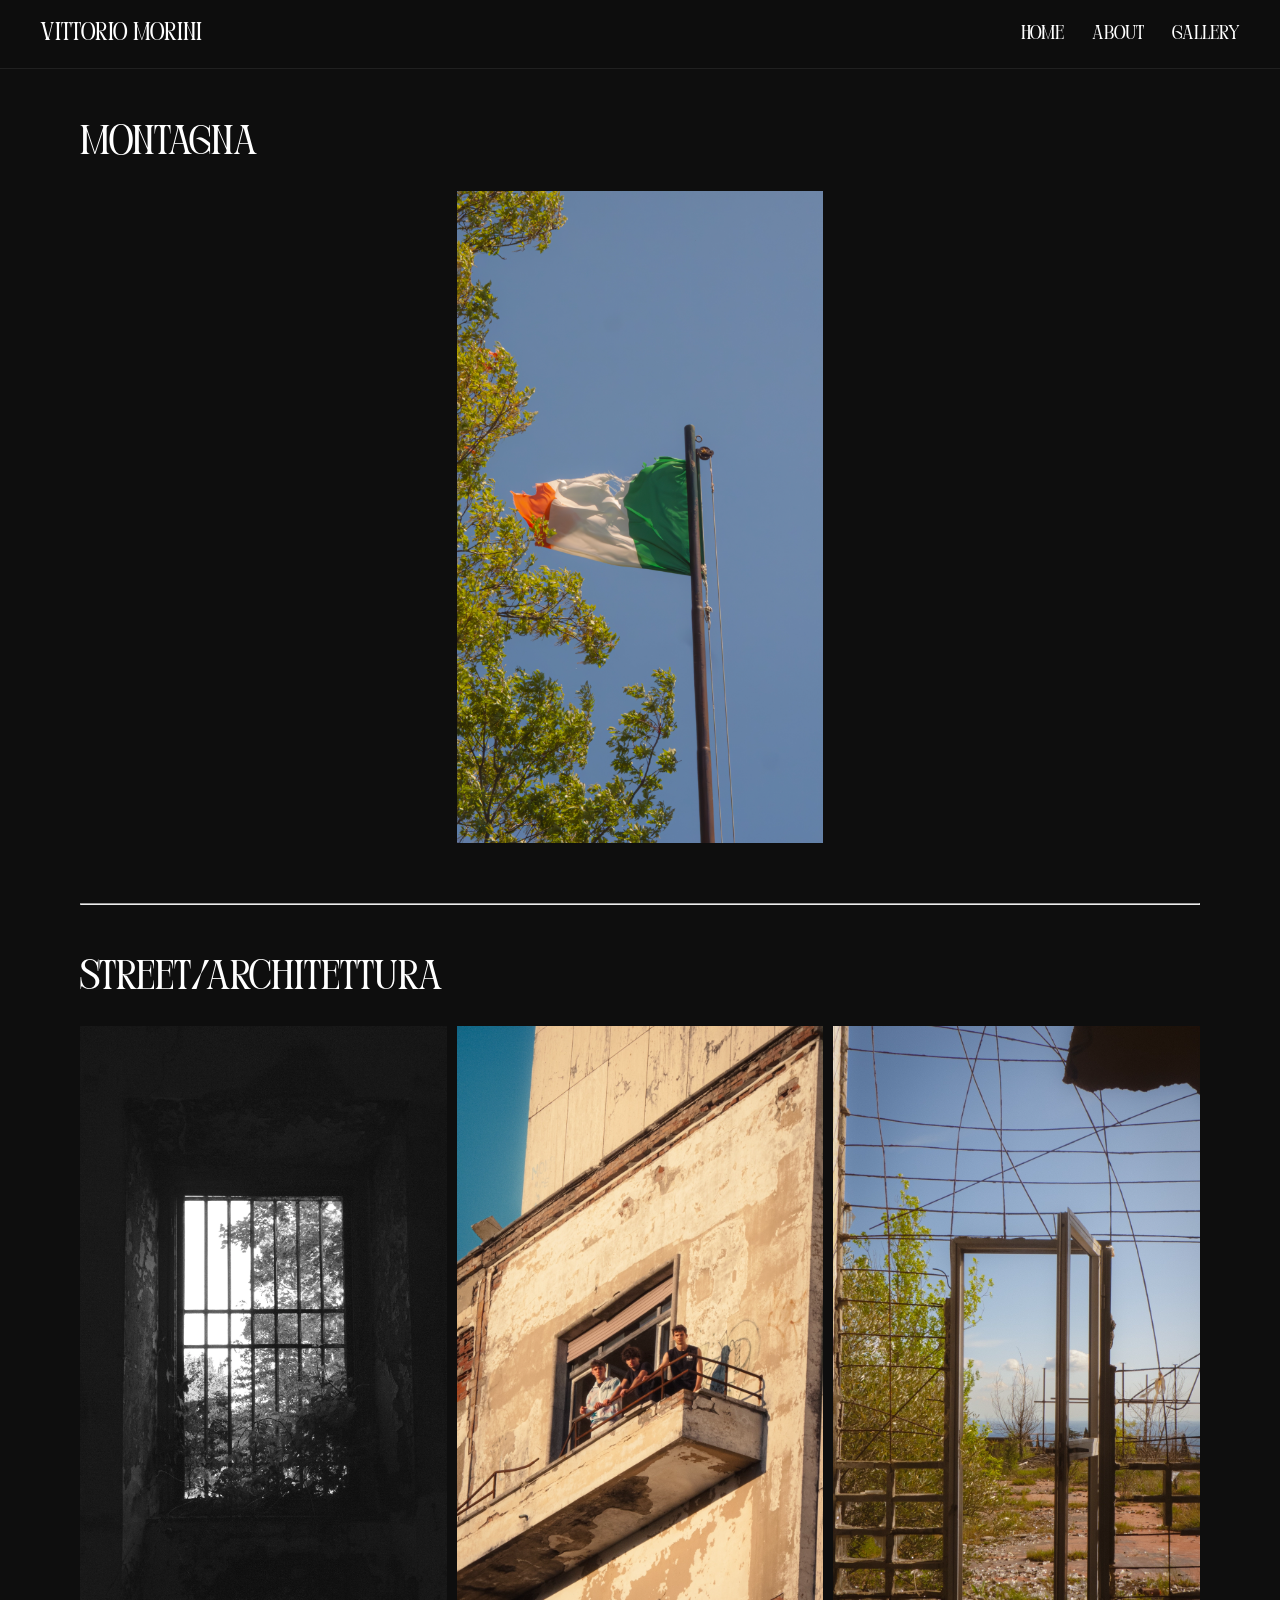
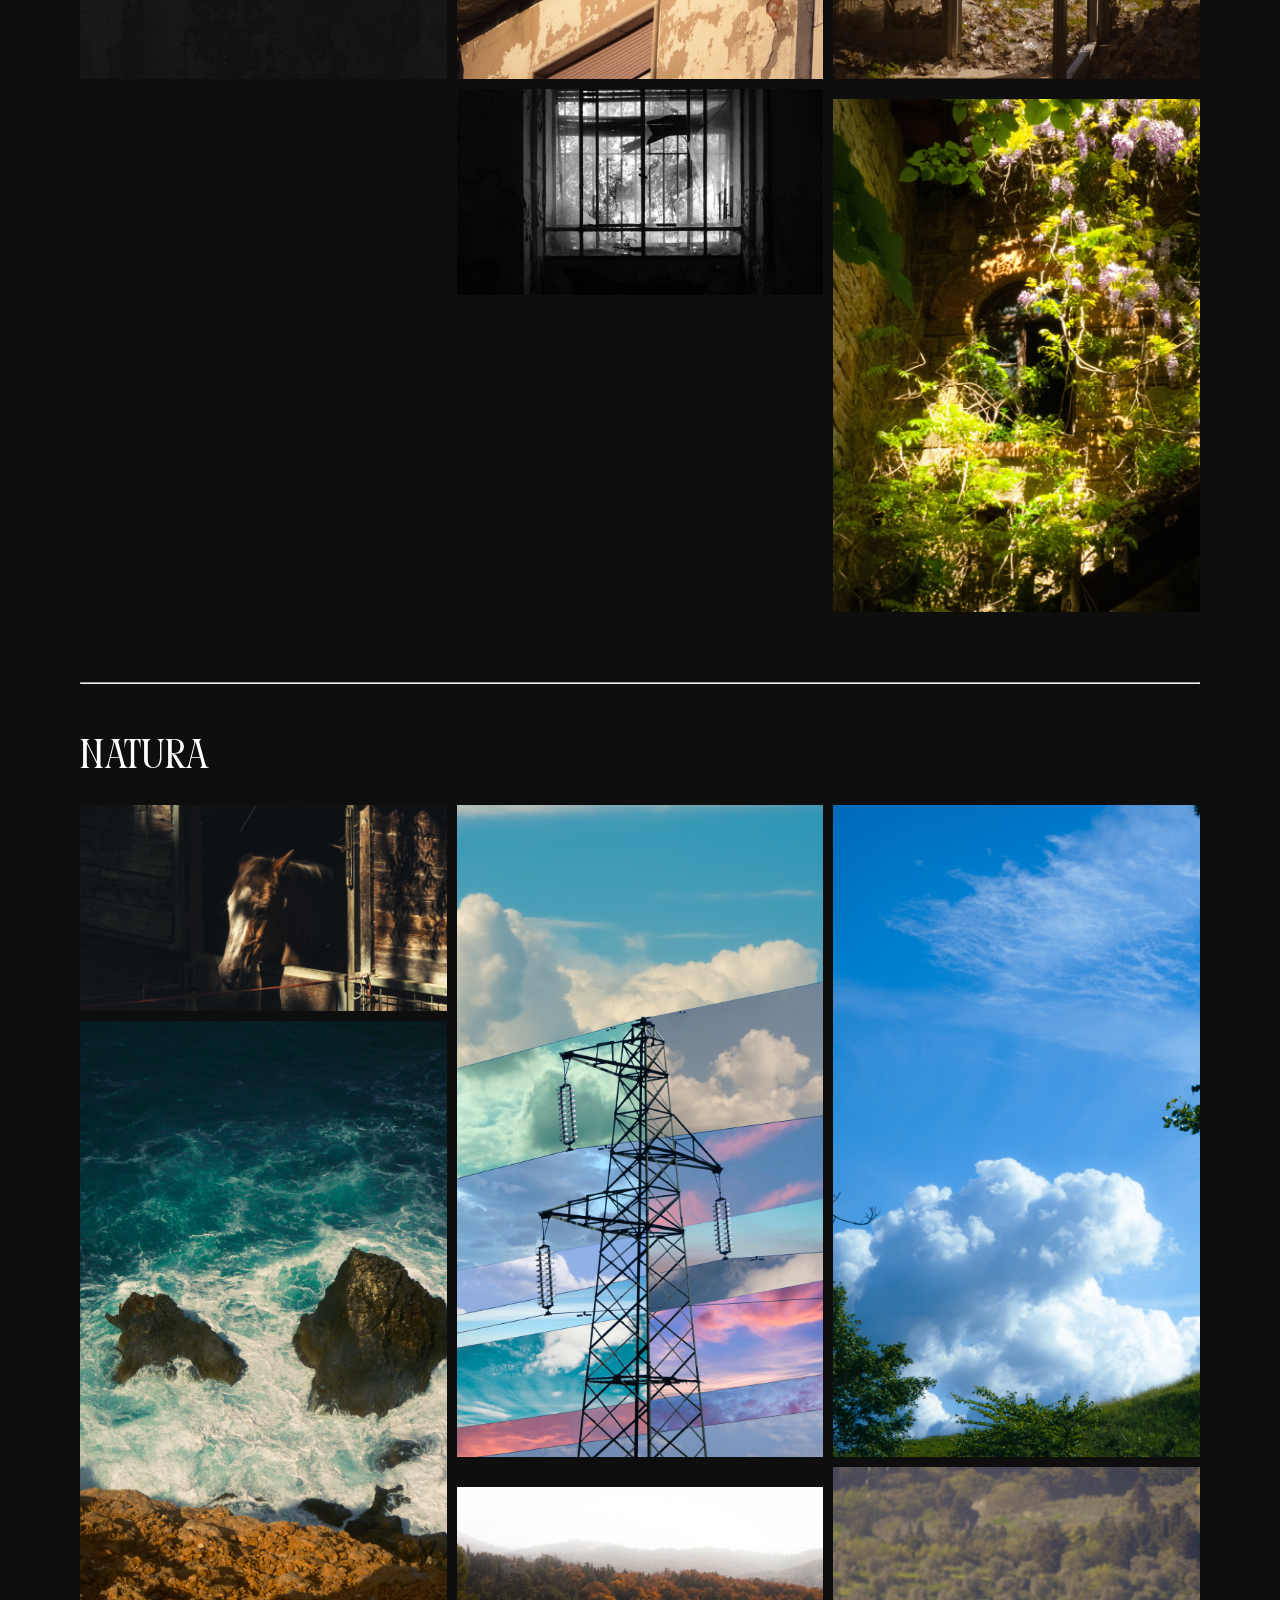
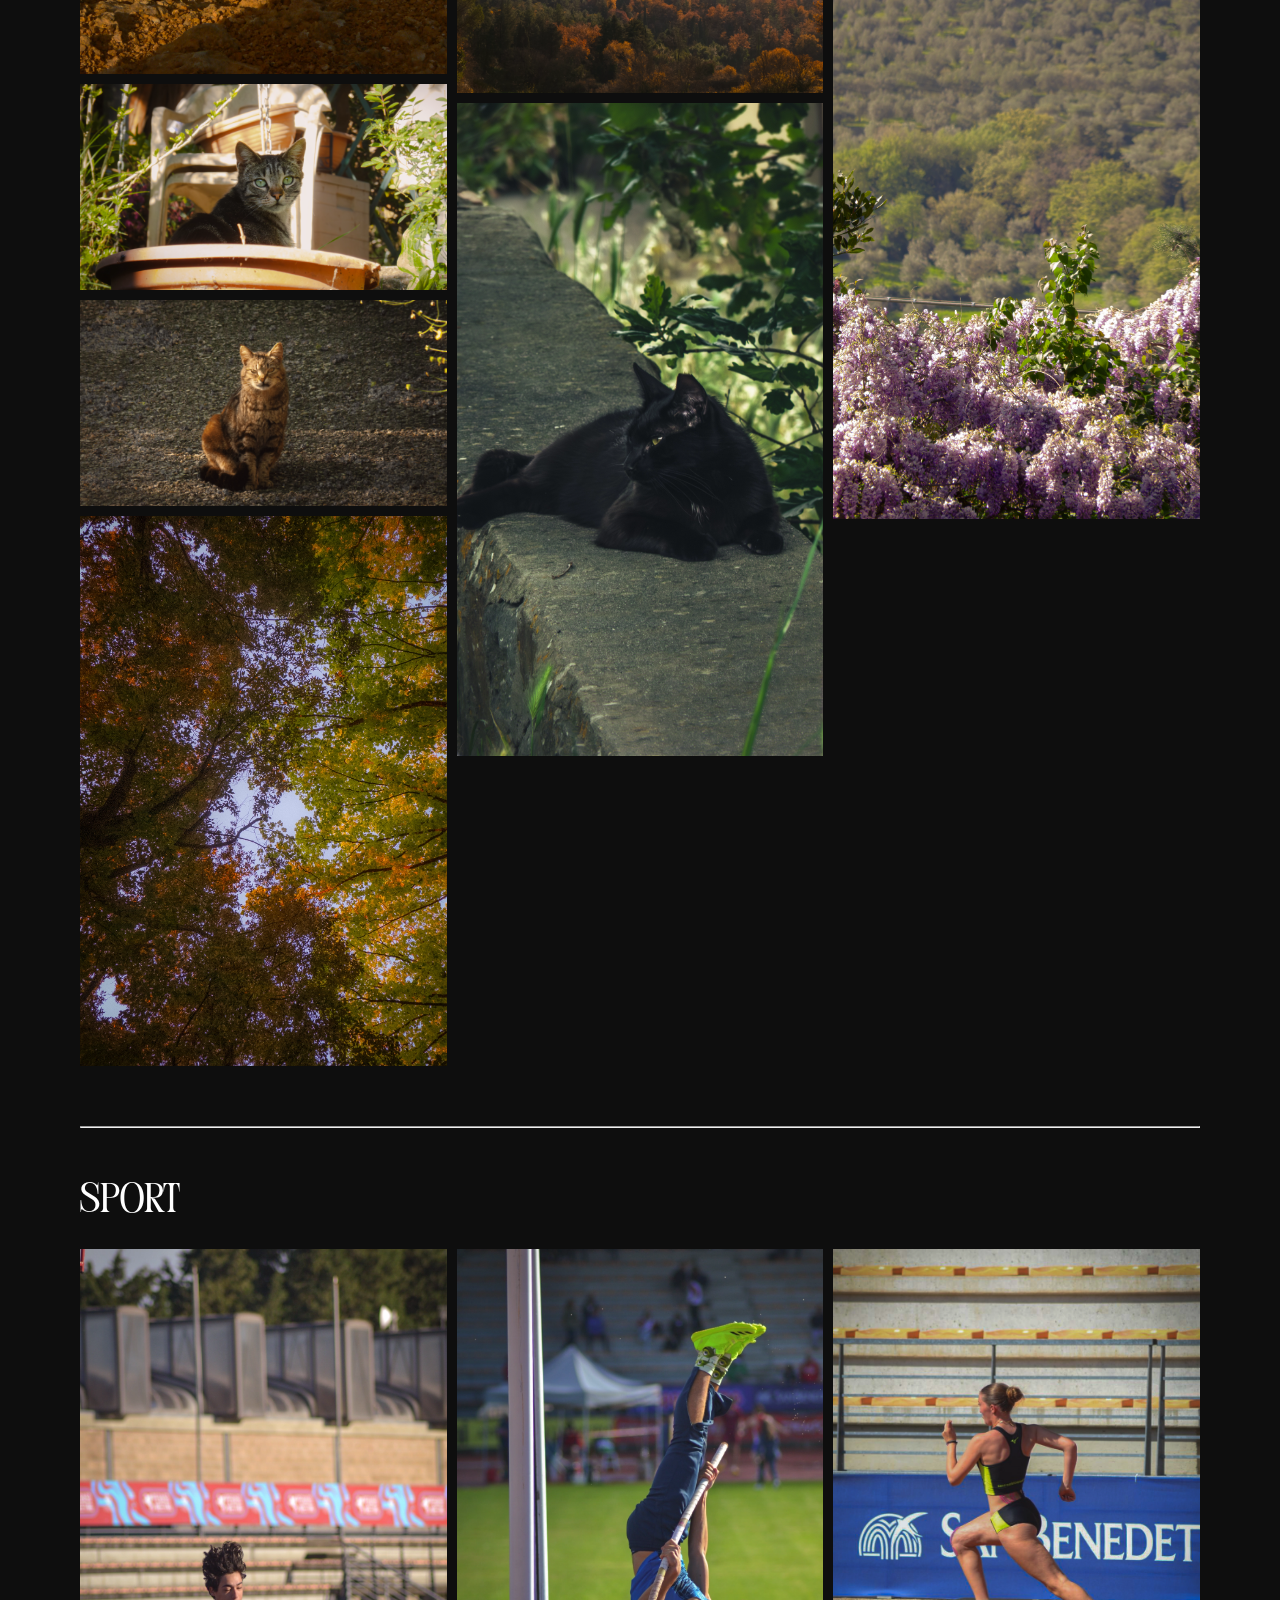
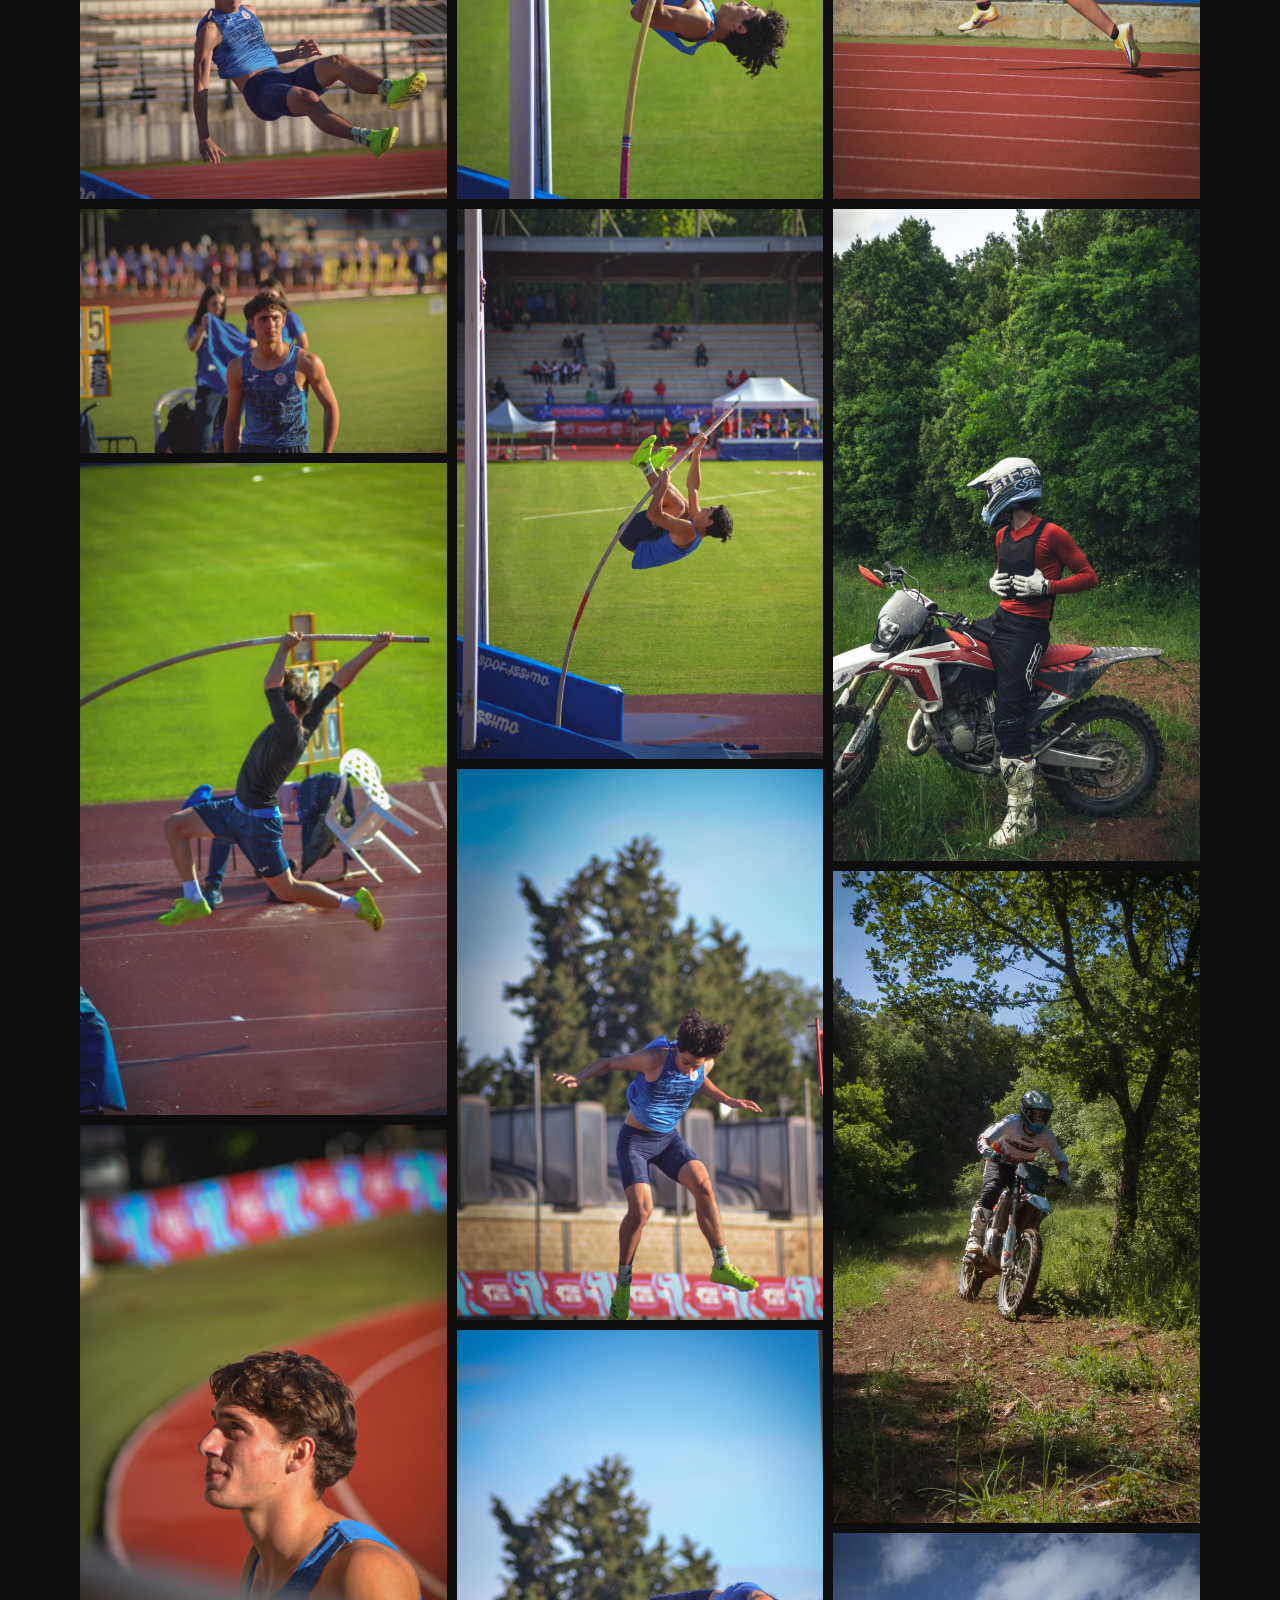
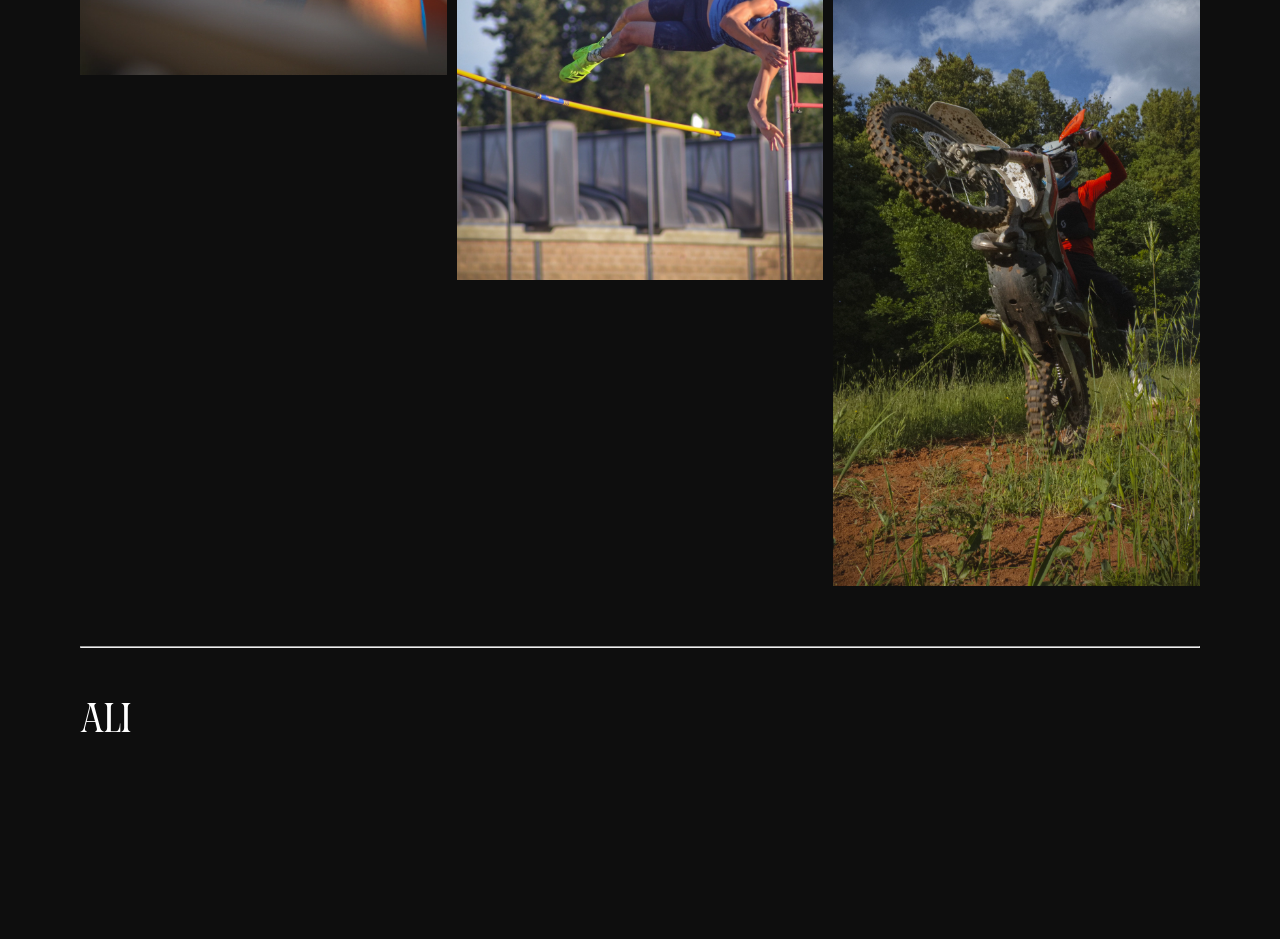
==== galleria.html @ 356f91dd "Update galleria.html" ====
<!DOCTYPE html>
<html lang="it">
<head>
    <meta charset="UTF-8">
    <meta name="viewport" content="width=device-width, initial-scale=1.0">
    <title>Galleria — Vittorio Morini</title>
    <link rel="stylesheet" href="styleGallery.css">
</head>
<body>

    <header class="header">
        <div class="logo">Vittorio Morini</div>
        <nav>
            <a href="index.html">Home</a>
            <a href="index.html#about">About</a>
            <a href="index.html#gallery">Gallery</a>
        </nav>
    </header>

    <main class="galleria">

        <section class="tema">
            <h2>Montagna</h2>
            <div class="tema-grid">
                <img src="imgs/IMGGALLERY2/P1050594.webp" alt="">
                <img src="imgs/IMGGALLERY2/P1050620.webp" alt="">
                <img src="imgs/IMGGALLERY2/P1050627.webp" alt="">
                <img src="imgs/IMGGALLERY2/P1050568.webp" alt="">
                <img src="imgs/IMGGALLERY2/P1060387.webp" alt="">
                <img src="imgs/IMGGALLERY2/P1050747.webp" alt="">
                <img src="imgs/IMGGALLERY2/P1050641.webp" alt="">
                <img src="imgs/IMGGALLERY2/P1050693.webp" alt="">
            </div>
        </section>
        <hr>
        <section class="tema">
            <h2>Street/Architettura</h2>
            <div class="tema-grid">
                <img src="imgs/IMGGALLERY2/17052026-P1060483.webp" alt="">
                <img src="imgs/IMGGALLERY2/P1050092.webp" alt="">
                <img src="imgs/IMGGALLERY2/17052026-P1060492.webp" alt="">
                <img src="imgs/IMGGALLERY2/17052026-P1060494.webp" alt="">
                <img src="imgs/IMGGALLERY2/P1050052.webp" alt="">
                <img src="imgs/IMGGALLERY2/P1050044.webp" alt="">
                <img src="imgs/IMGGALLERY2/P1050073.webp" alt="">
                <img src="imgs/IMGGALLERY2/2.webp" alt="">
            </div>
        </section>
        <hr>
        <section class="tema">
            <h2>Natura</h2>
            <div class="tema-grid">
                <img src="imgs/IMGGALLERY2/17052026-P1060476.webp" alt="">
                <img src="imgs/IMGGALLERY2/Matlasea2.webp" alt="">
                <img src="imgs/IMGGALLERY2/P1060038.webp" alt="">
                <img src="imgs/IMGGALLERY2/P1060433.webp" alt="">
                <img src="imgs/IMGGALLERY2/P1040955.webp" alt="">
                <img src="imgs/IMGGALLERY2/P1050393.webp" alt="">
                <img src="imgs/IMGGALLERY2/P1060398.webp" alt="">
                <img src="imgs/IMGGALLERY2/P1060424.webp" alt="">
                <img src="imgs/autumn.webp" alt="">
                <img src="imgs/IMGGALLERY2/P1060455.webp" alt="">
                <img src="imgs/IMGGALLERY2/P1050447_1.webp" alt="">
                <img src="imgs/IMGGALLERY2/P1060362.webp" alt="">
                <img src="imgs/IMGGALLERY2/P1040921.webp" alt="">
                <img src="imgs/IMGGALLERY2/P1060446.webp" alt="">
                <img src="imgs/IMGGALLERY2/P1060473.webp" alt="">
                <img src="imgs/IMGGALLERY2/P1060029.webp" alt="">
            </div>
        </section>
        <hr>
        <section class="tema">
            <h2>Sport</h2>
            <div class="tema-grid">
                <img src="imgs/IMGGALLERY2/sport1.webp" alt="">
                <img src="imgs/IMGGALLERY2/Sport2.webp" alt="">
                <img src="imgs/IMGGALLERY2/Sport3.webp" alt="">
                <img src="imgs/IMGGALLERY2/sport4.webp" alt="">
                <img src="imgs/IMGGALLERY2/sport5.webp" alt="">
                <img src="imgs/IMGGALLERY2/sport6.webp" alt="">
                <img src="imgs/IMGGALLERY2/sport7.webp" alt="">
                <img src="imgs/IMGGALLERY2/sport8.webp" alt="">
                <img src="imgs/IMGGALLERY2/sport9.webp" alt="">
                <img src="imgs/IMGGALLERY2/P1050099.webp" alt="">
                <img src="imgs/IMGGALLERY2/P1050143.webp" alt="">
                <img src="imgs/IMGGALLERY2/P1050123.webp" alt="">
            </div>
        </section>
       <hr>
        <section class="tema">
            <h2>Ali</h2>
            <div class="tema-grid">
                <img src="ali1.webp" alt="">
                <img src="ali2.webp" alt="">
                <img src="ali3.webp" alt="">
            </div>
        </section>

    </main>

</body>
</html>
---- styleGallery.css ----
@font-face {
    font-family: FontTitolo;
    src: url(fonts/Perandory-Regular.otf);
}
@font-face {
    font-family: FontTesto;
    src: url(fonts/Coolvetica\ Rg.otf);
}

* {
    margin: 0;
    padding: 0;
    box-sizing: border-box;
}

html {
    scroll-behavior: smooth;
}

body {
    background: #0e0e0e;
    color: white;
    font-family: FontTesto, Georgia, serif;
}

.header {
    font-family: FontTitolo, sans-serif;
    font-size: 25px;
    position: fixed;
    top: 0;
    left: 0;
    width: 100%;
    display: flex;
    justify-content: space-between;
    align-items: center;
    padding: 20px 40px;
    z-index: 10;
    color: white;
    background: rgba(14, 14, 14, 0.95);
    border-bottom: 1px solid rgba(255,255,255,0.08);
}

nav {
    display: flex;
    gap: 28px;
}

nav a {
    text-decoration: none;
    color: white;
    font-size: 20px;
}

.galleria {
    padding: 120px 80px 80px 80px;
}

.tema {
    margin-bottom: 80px;
}

.tema h2 {
    font-family: FontTitolo, sans-serif;
    font-size: 42px;
    font-weight: 400;
    margin-bottom: 24px;
}

.tema-grid {
    columns: 3;
    gap: 10px;
}

.tema-grid img {
    width: 100%;
    height: auto;
    display: block;
    margin-bottom: 10px;
}
hr{
    margin-top: -20px;
    margin-bottom: 50px;
}
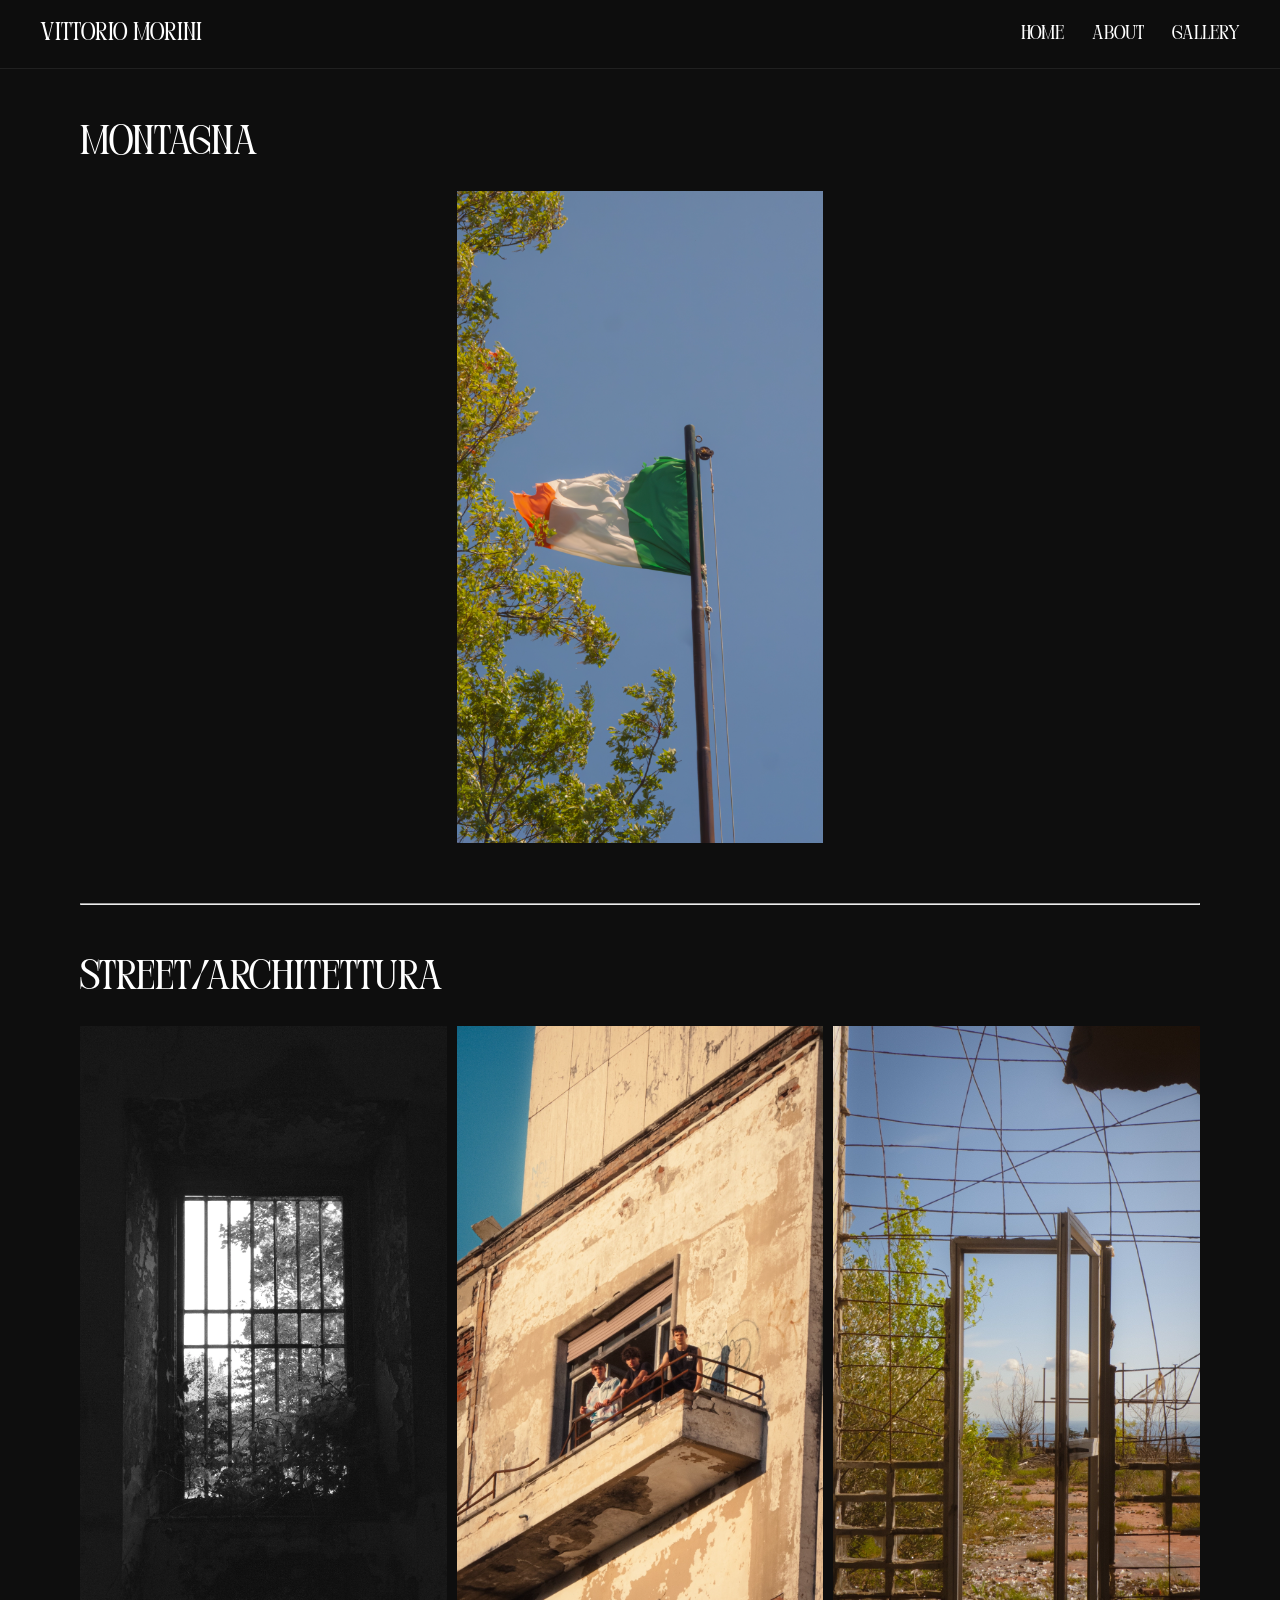
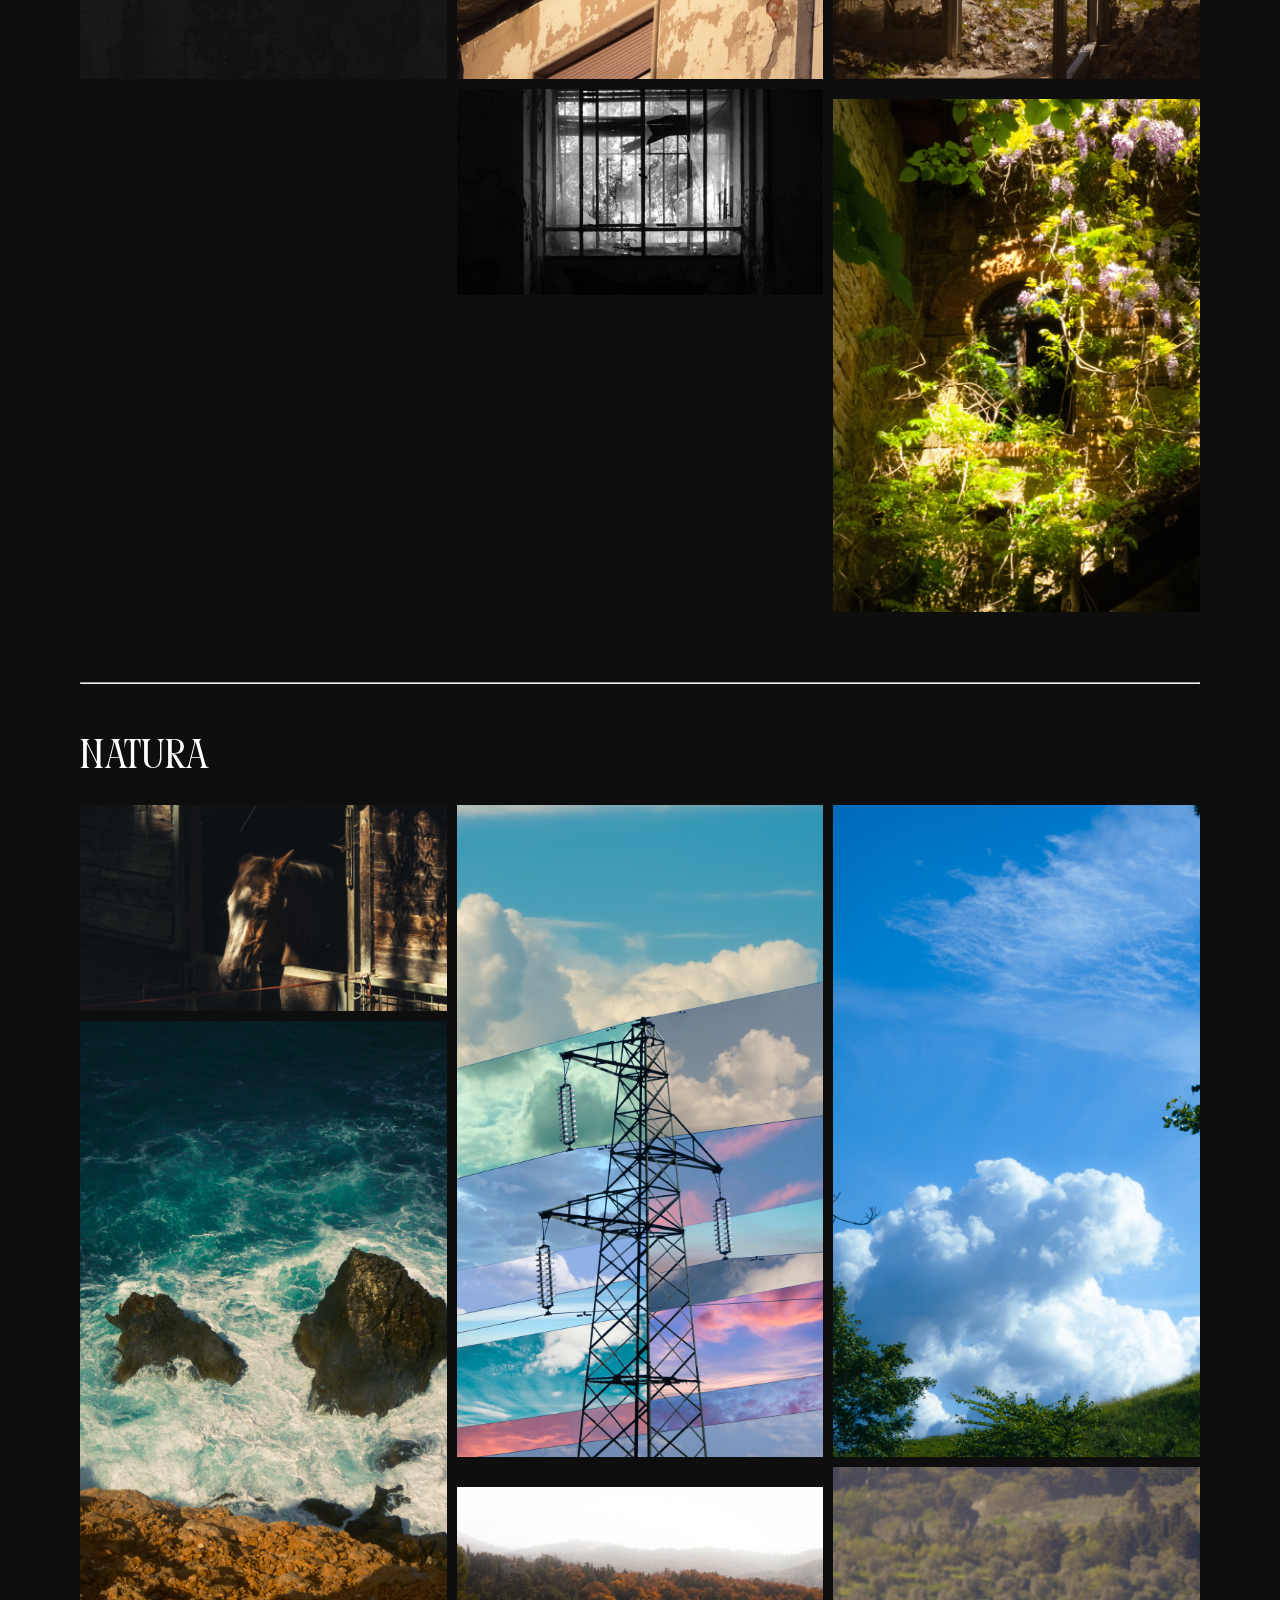
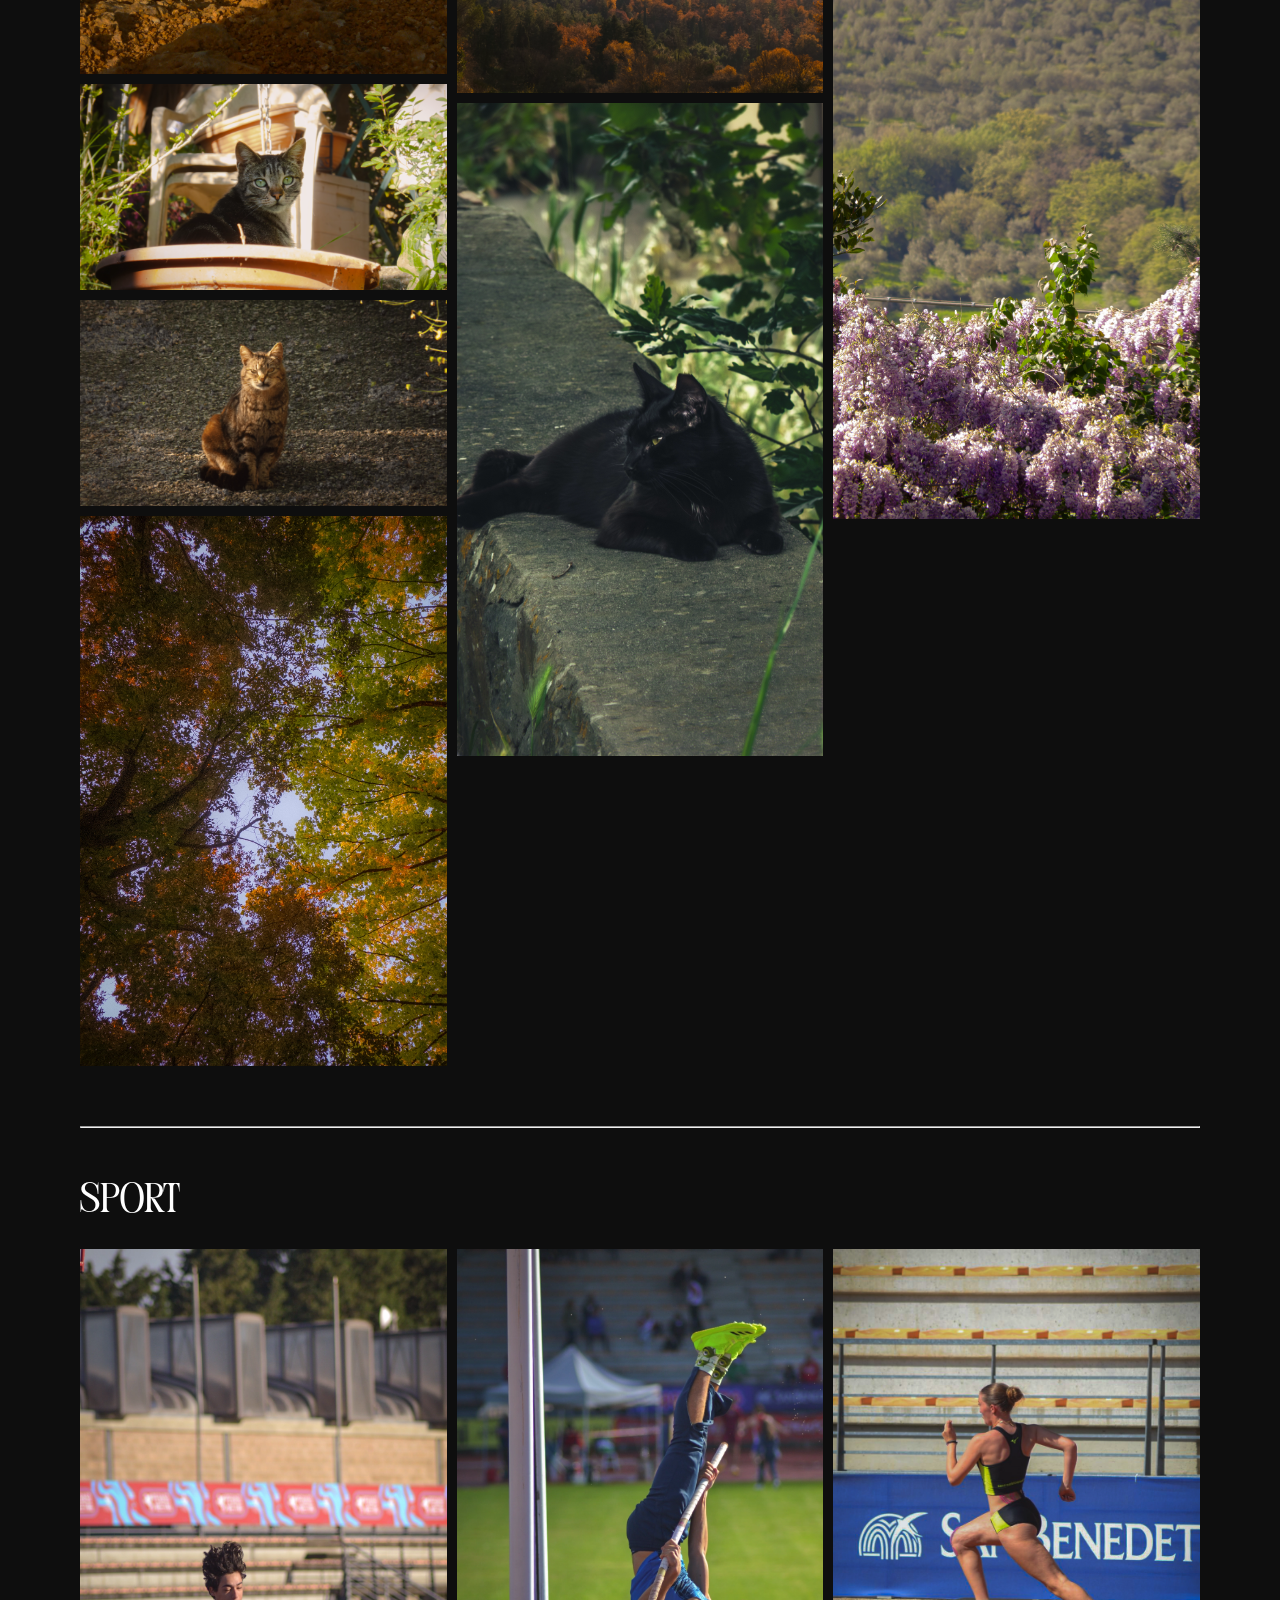
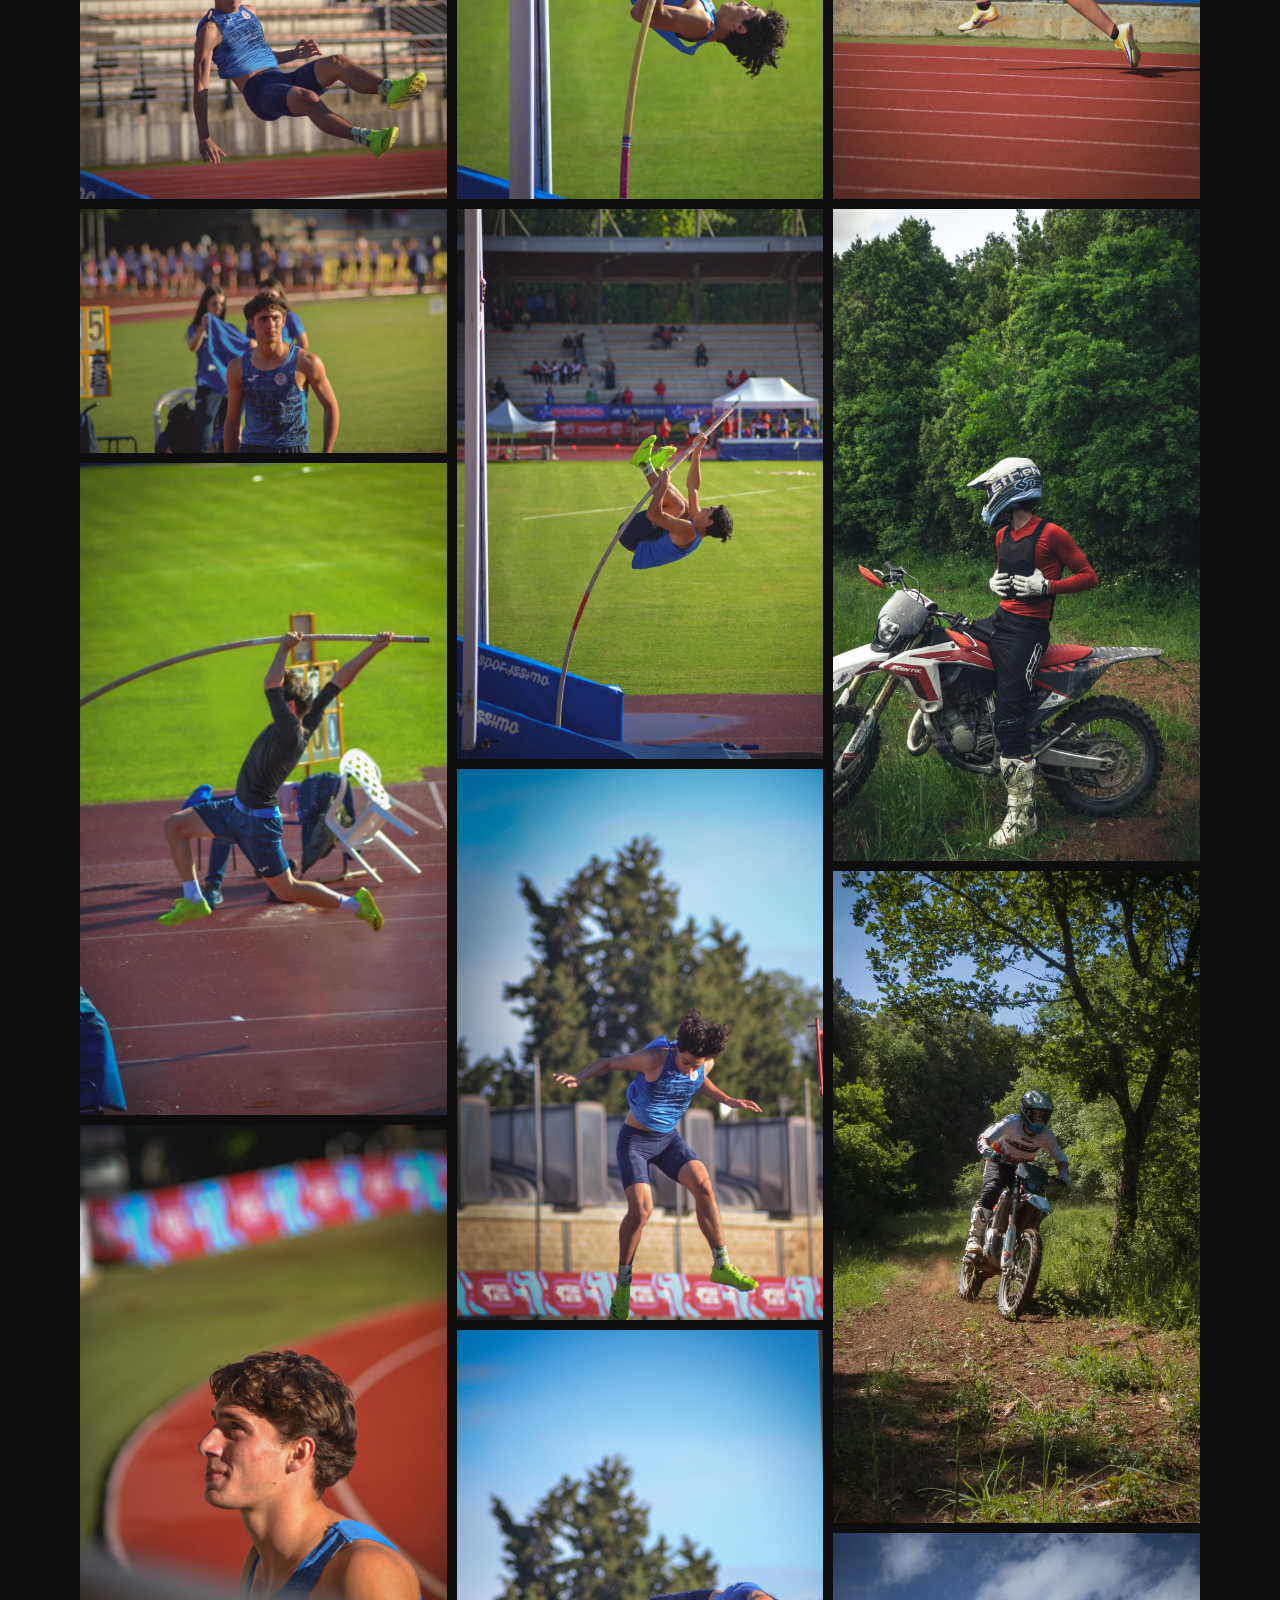
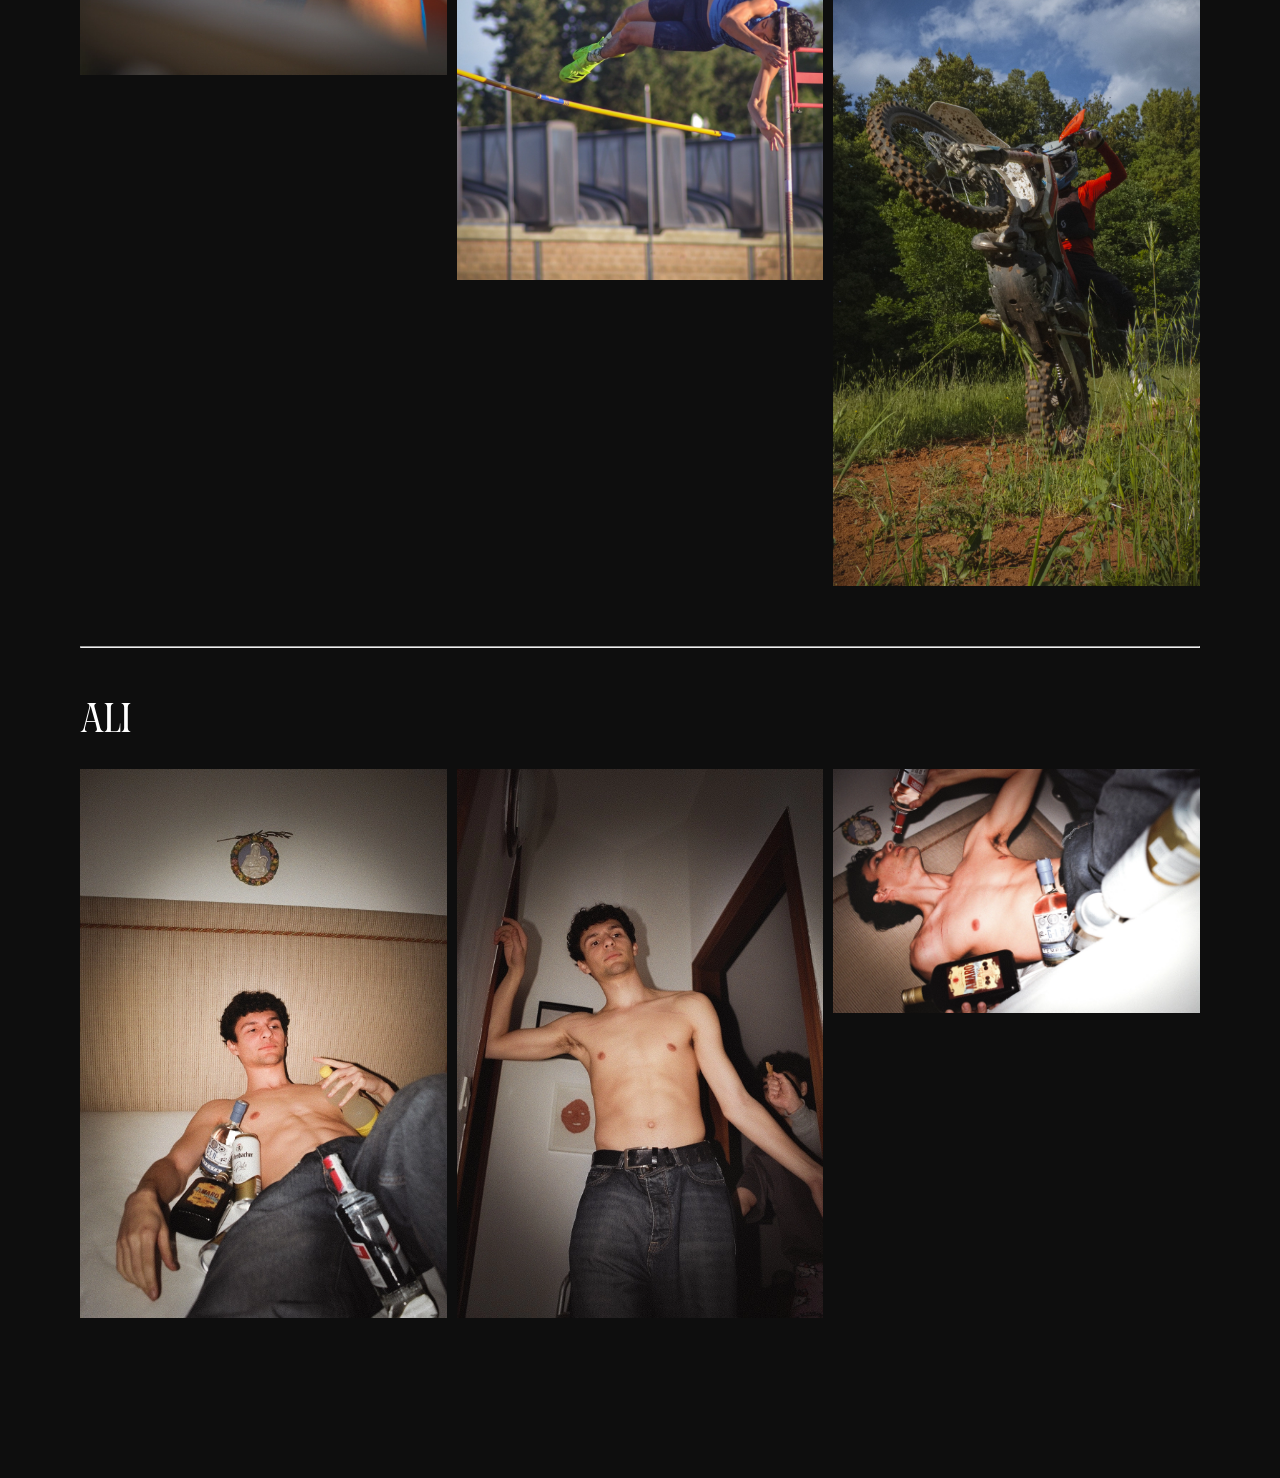
==== commit 2e861acd: "Update galleria.html" ====
--- a/galleria.html
+++ b/galleria.html
@@ -90,9 +90,9 @@
         <section class="tema">
             <h2>Ali</h2>
             <div class="tema-grid">
-                <img src="ali1.webp" alt="">
-                <img src="ali2.webp" alt="">
-                <img src="ali3.webp" alt="">
+                <img src="imgs/IMGGALLERY2/ali1.webp" alt="">
+                <img src="imgs/IMGGALLERY2/ali2.webp" alt="">
+                <img src="imgs/IMGGALLERY2/ali3.webp" alt="">
             </div>
         </section>
 
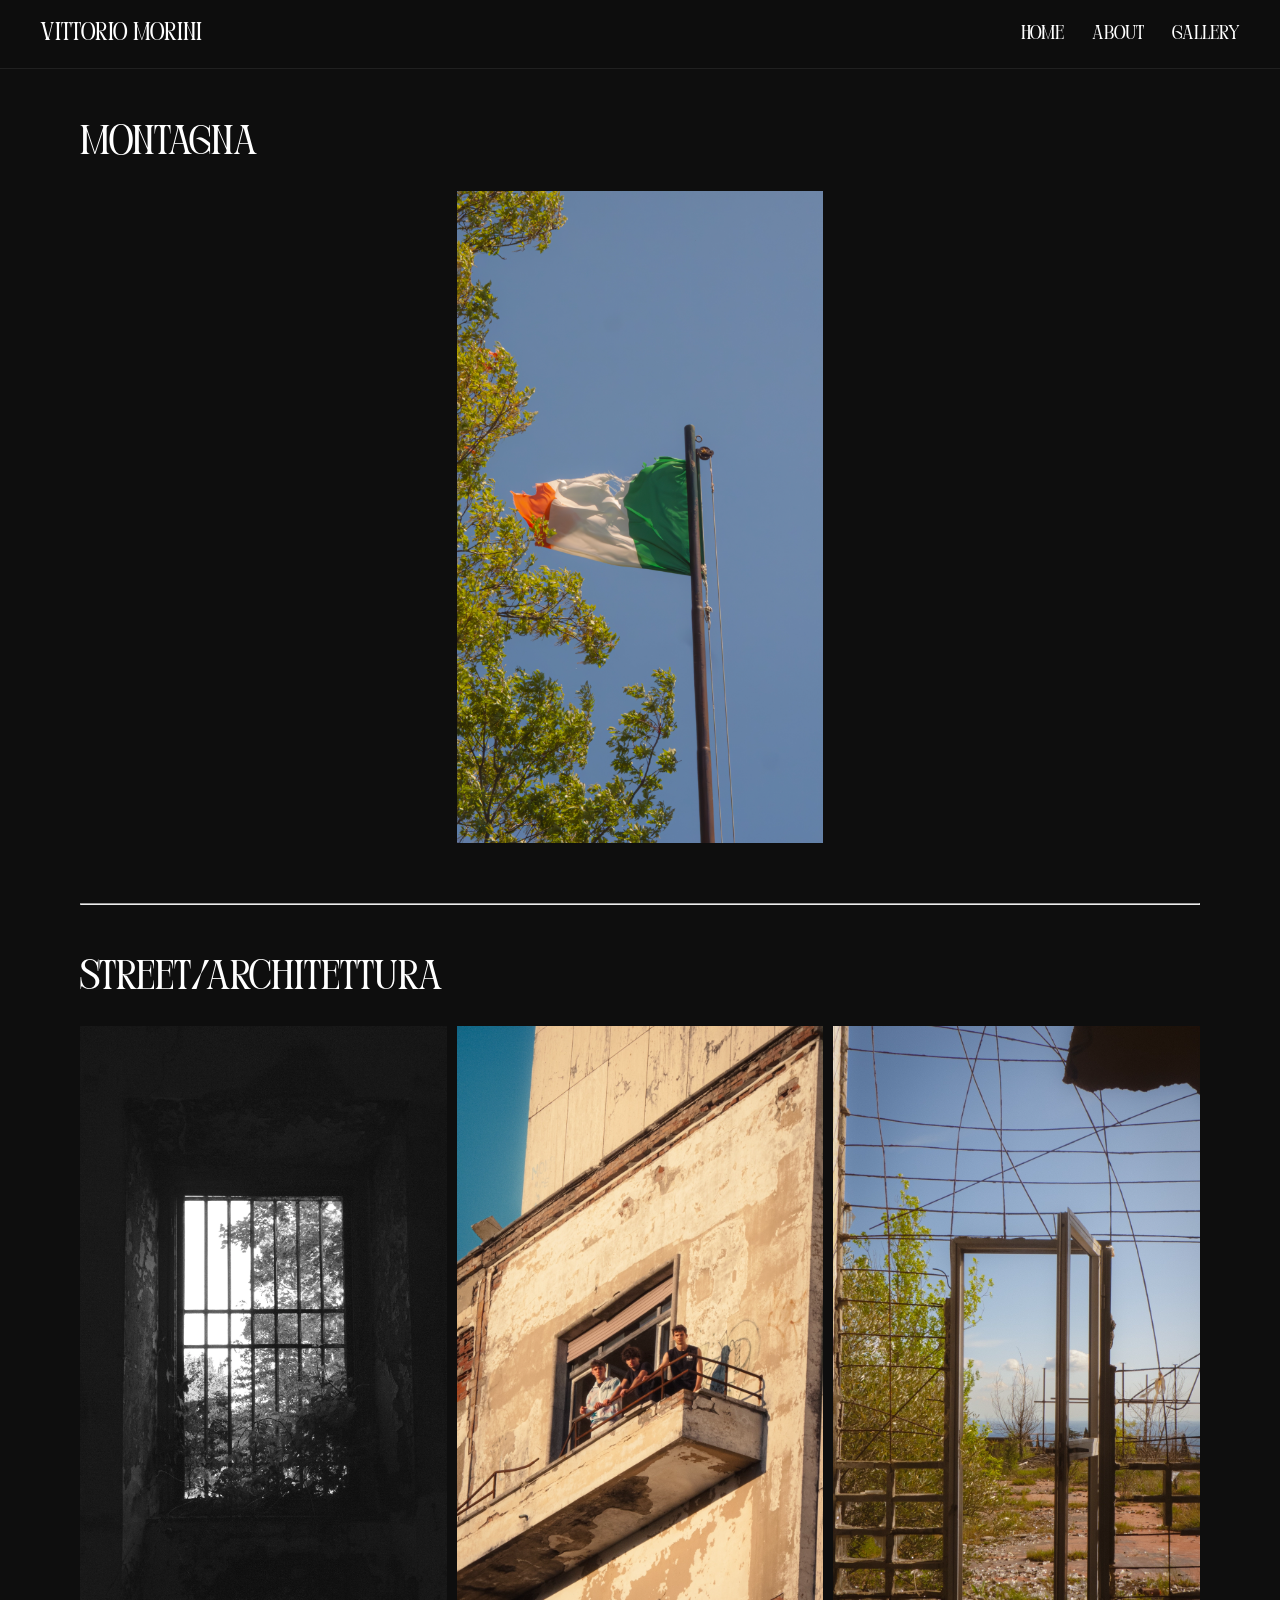
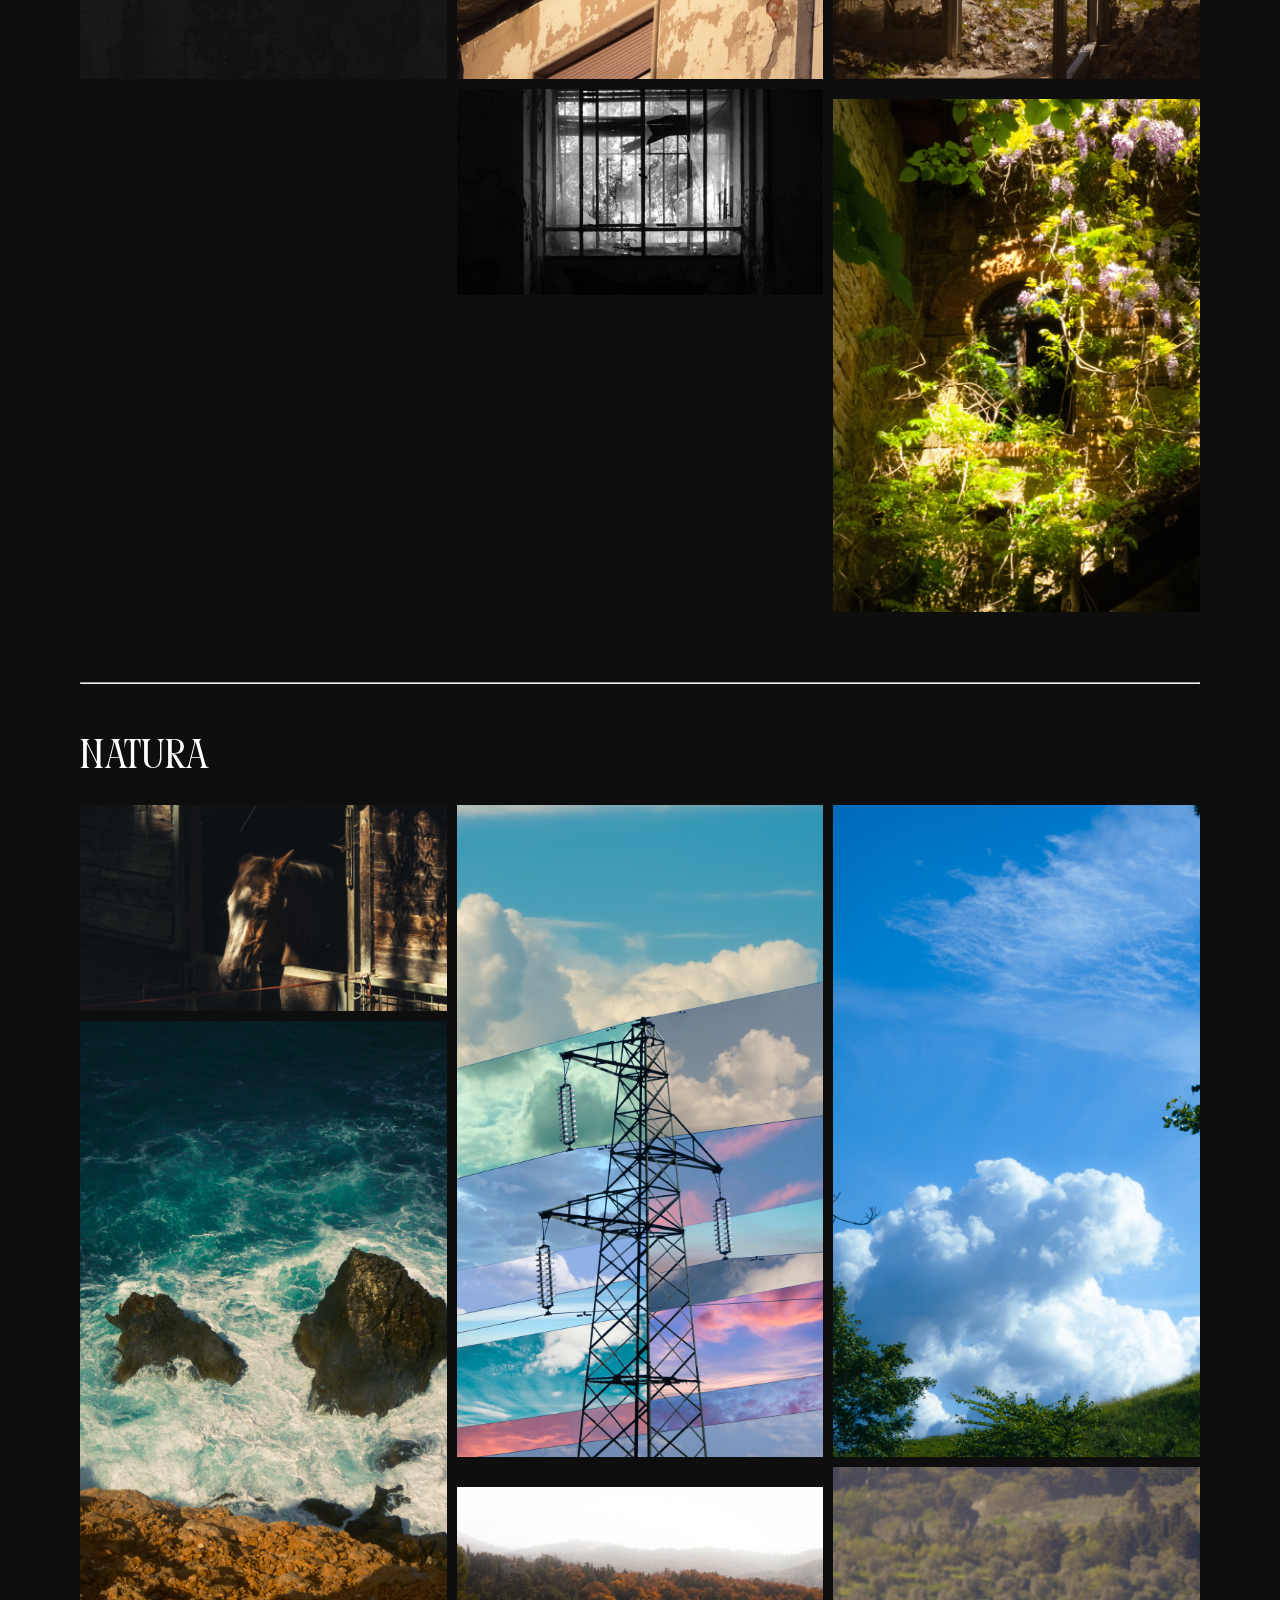
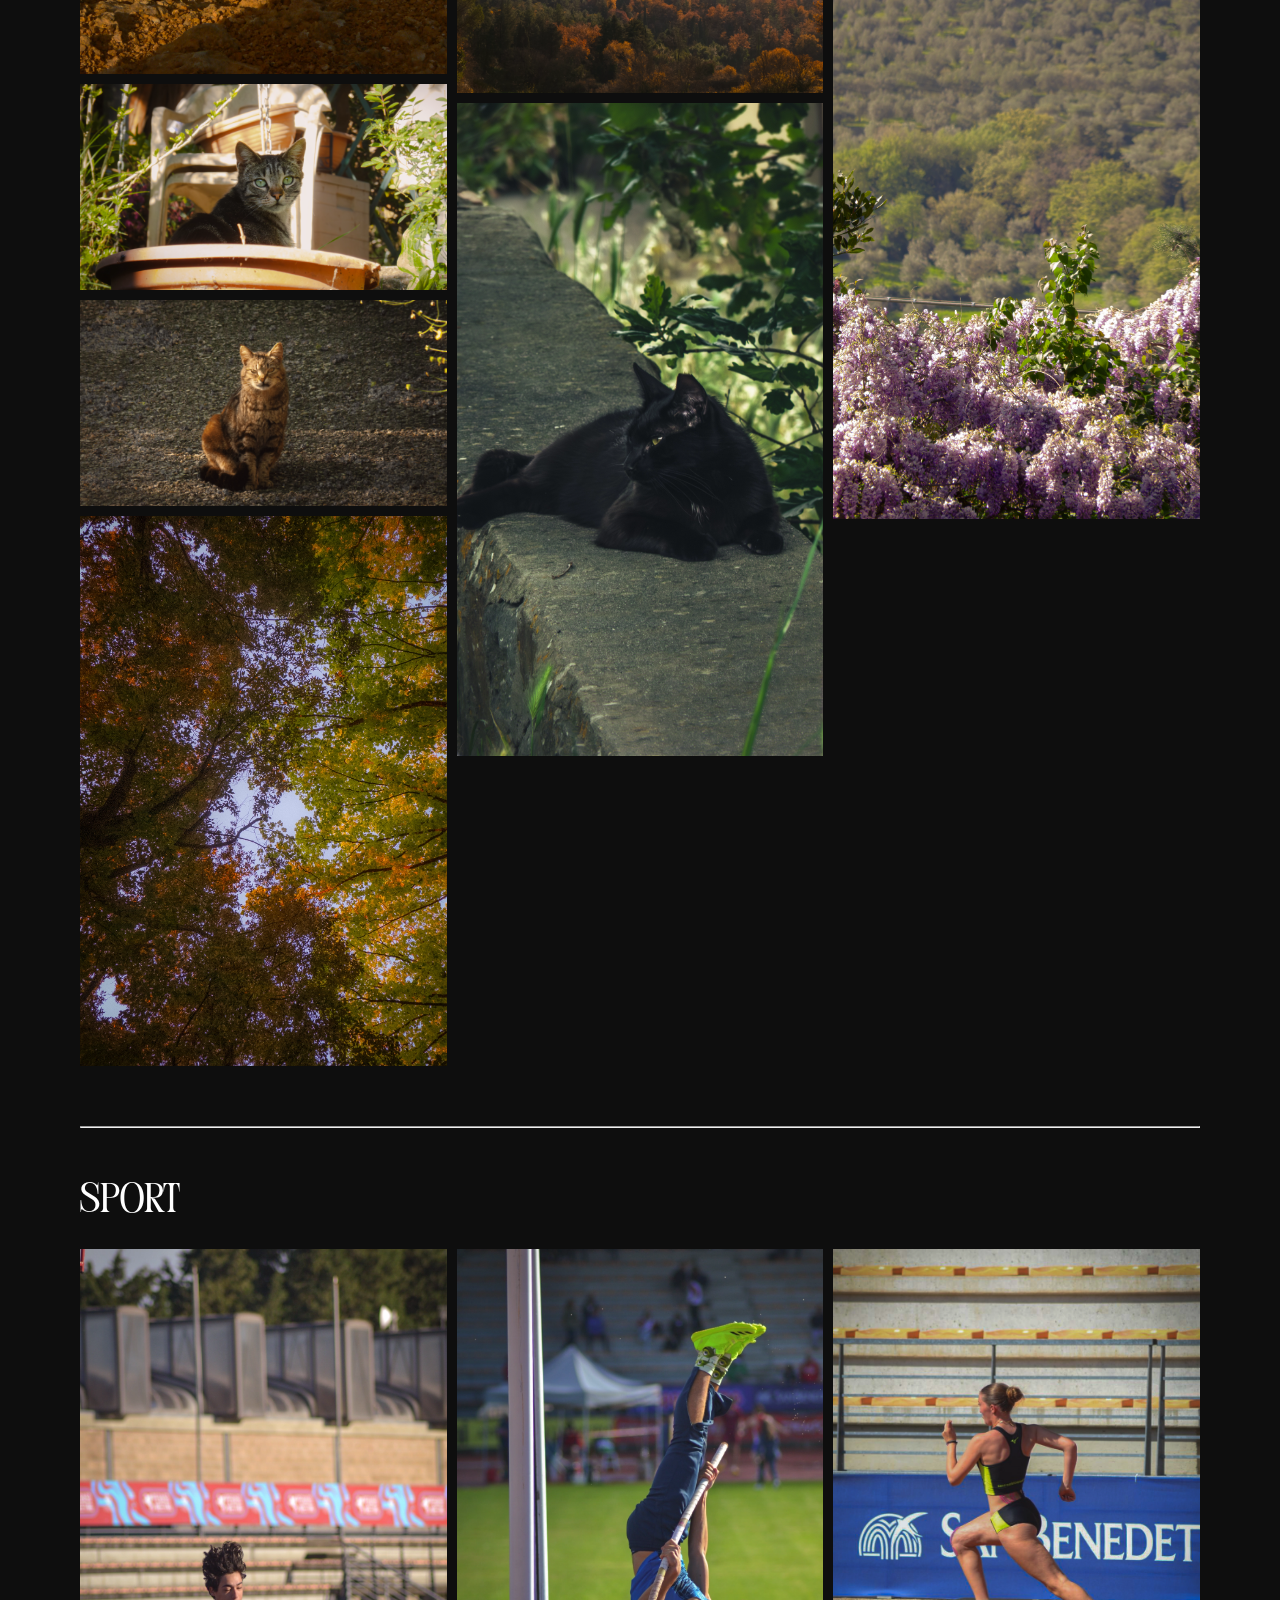
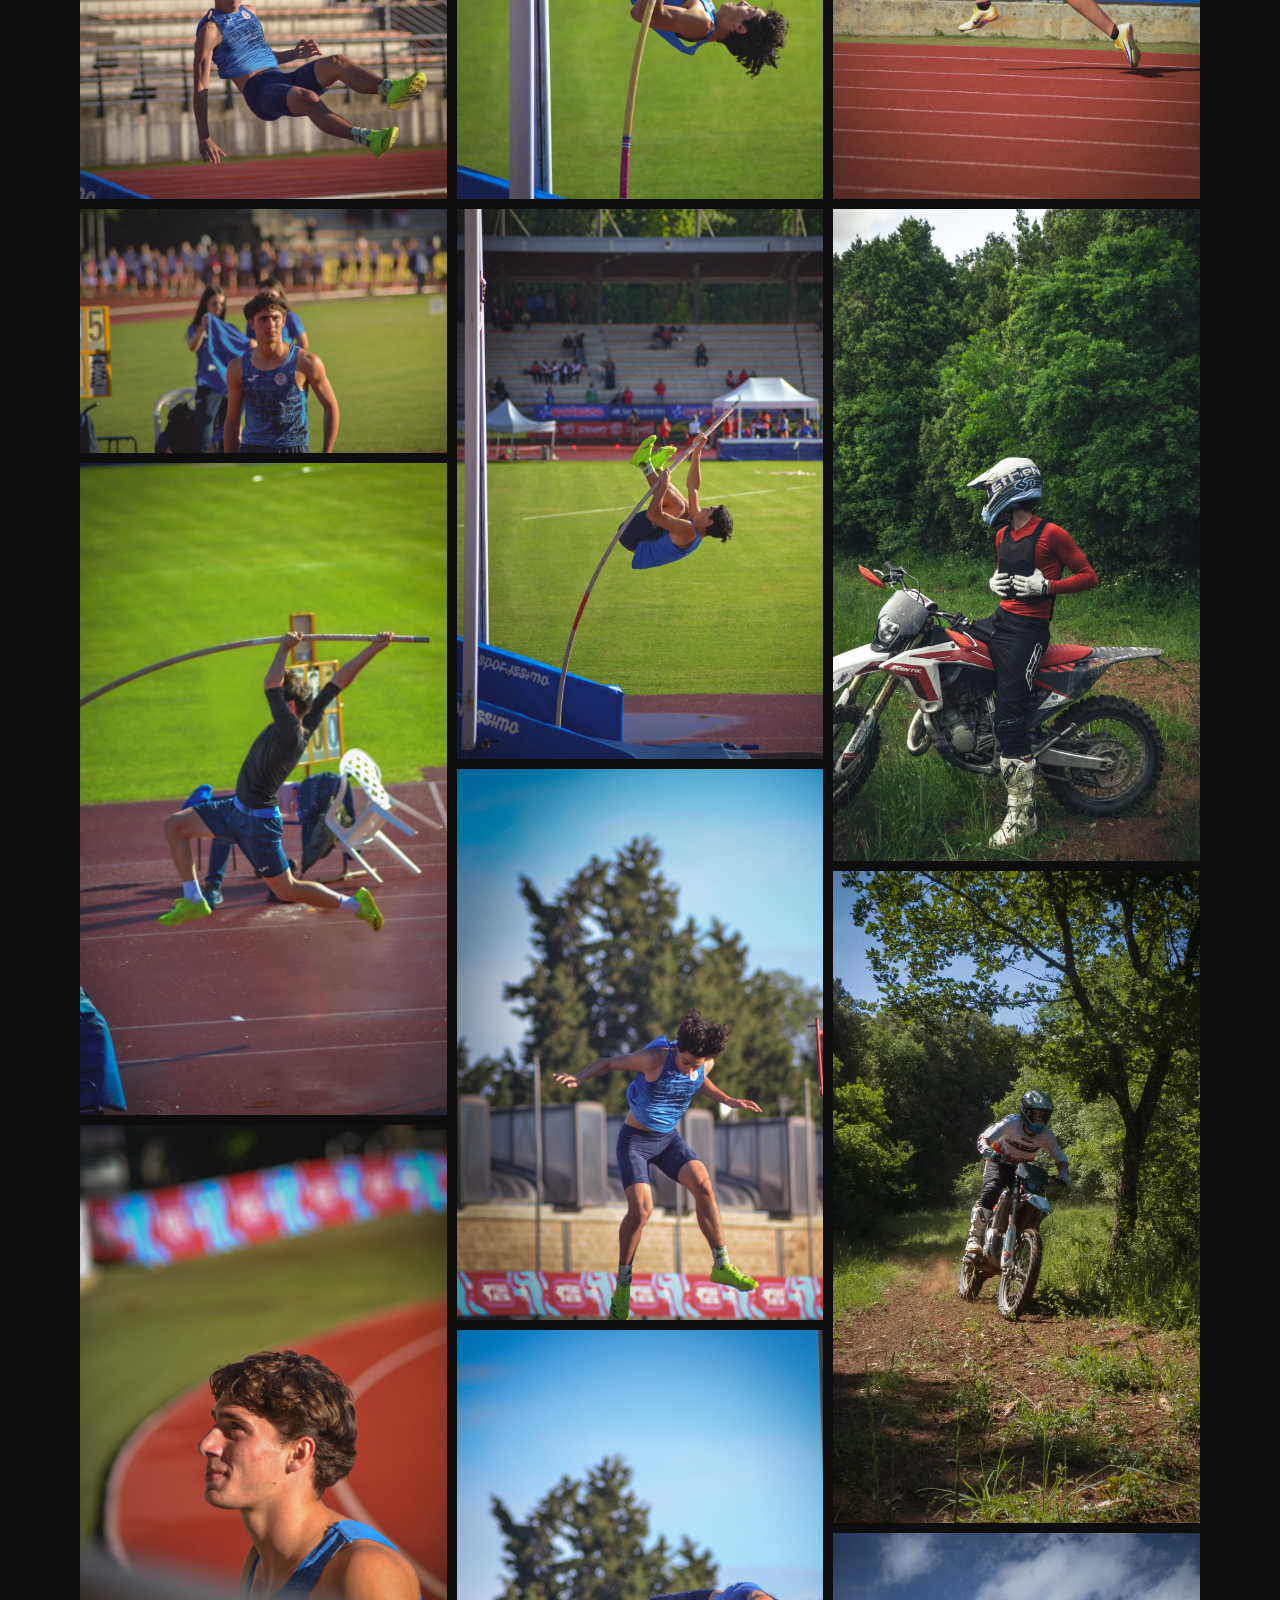
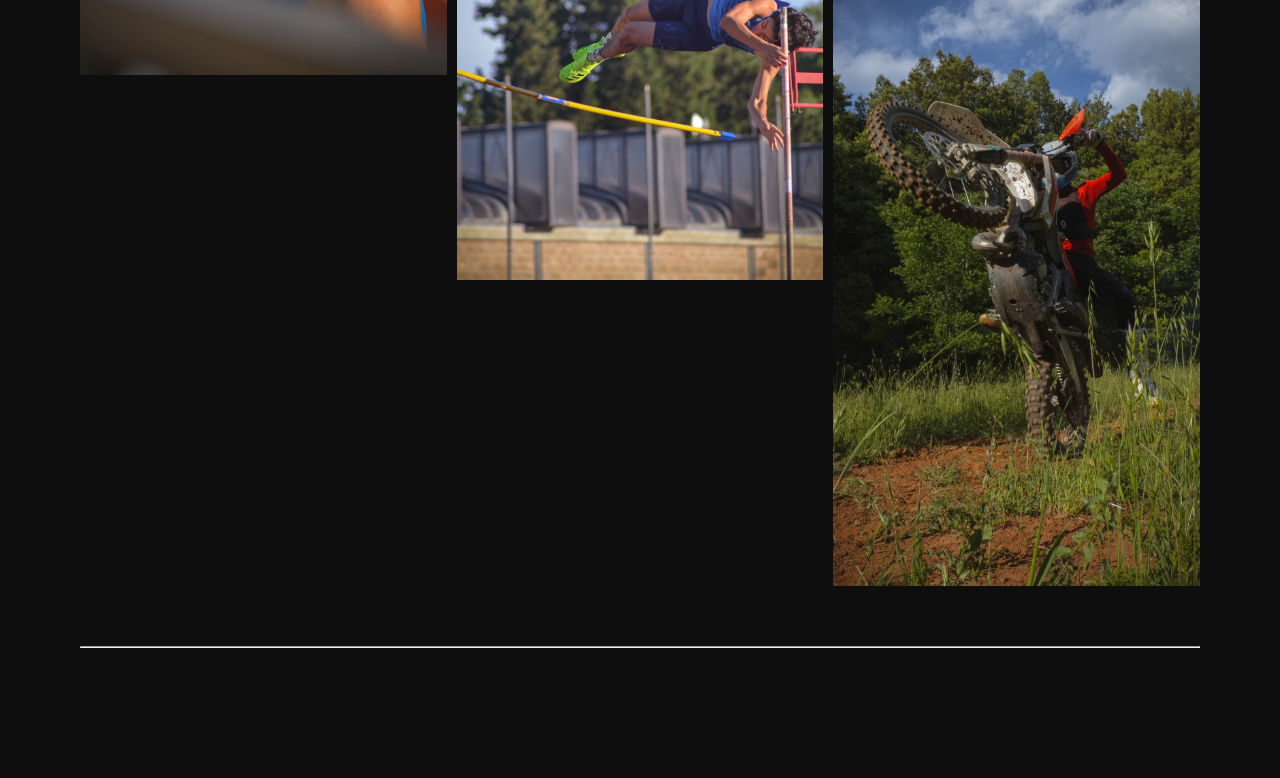
==== commit 420435e0: "ali foto commenti" ====
--- a/galleria.html
+++ b/galleria.html
@@ -87,6 +87,7 @@
             </div>
         </section>
        <hr>
+        <!--
         <section class="tema">
             <h2>Ali</h2>
             <div class="tema-grid">
@@ -95,7 +96,7 @@
                 <img src="imgs/IMGGALLERY2/ali3.webp" alt="">
             </div>
         </section>
-
+    -->
     </main>
 
 </body>
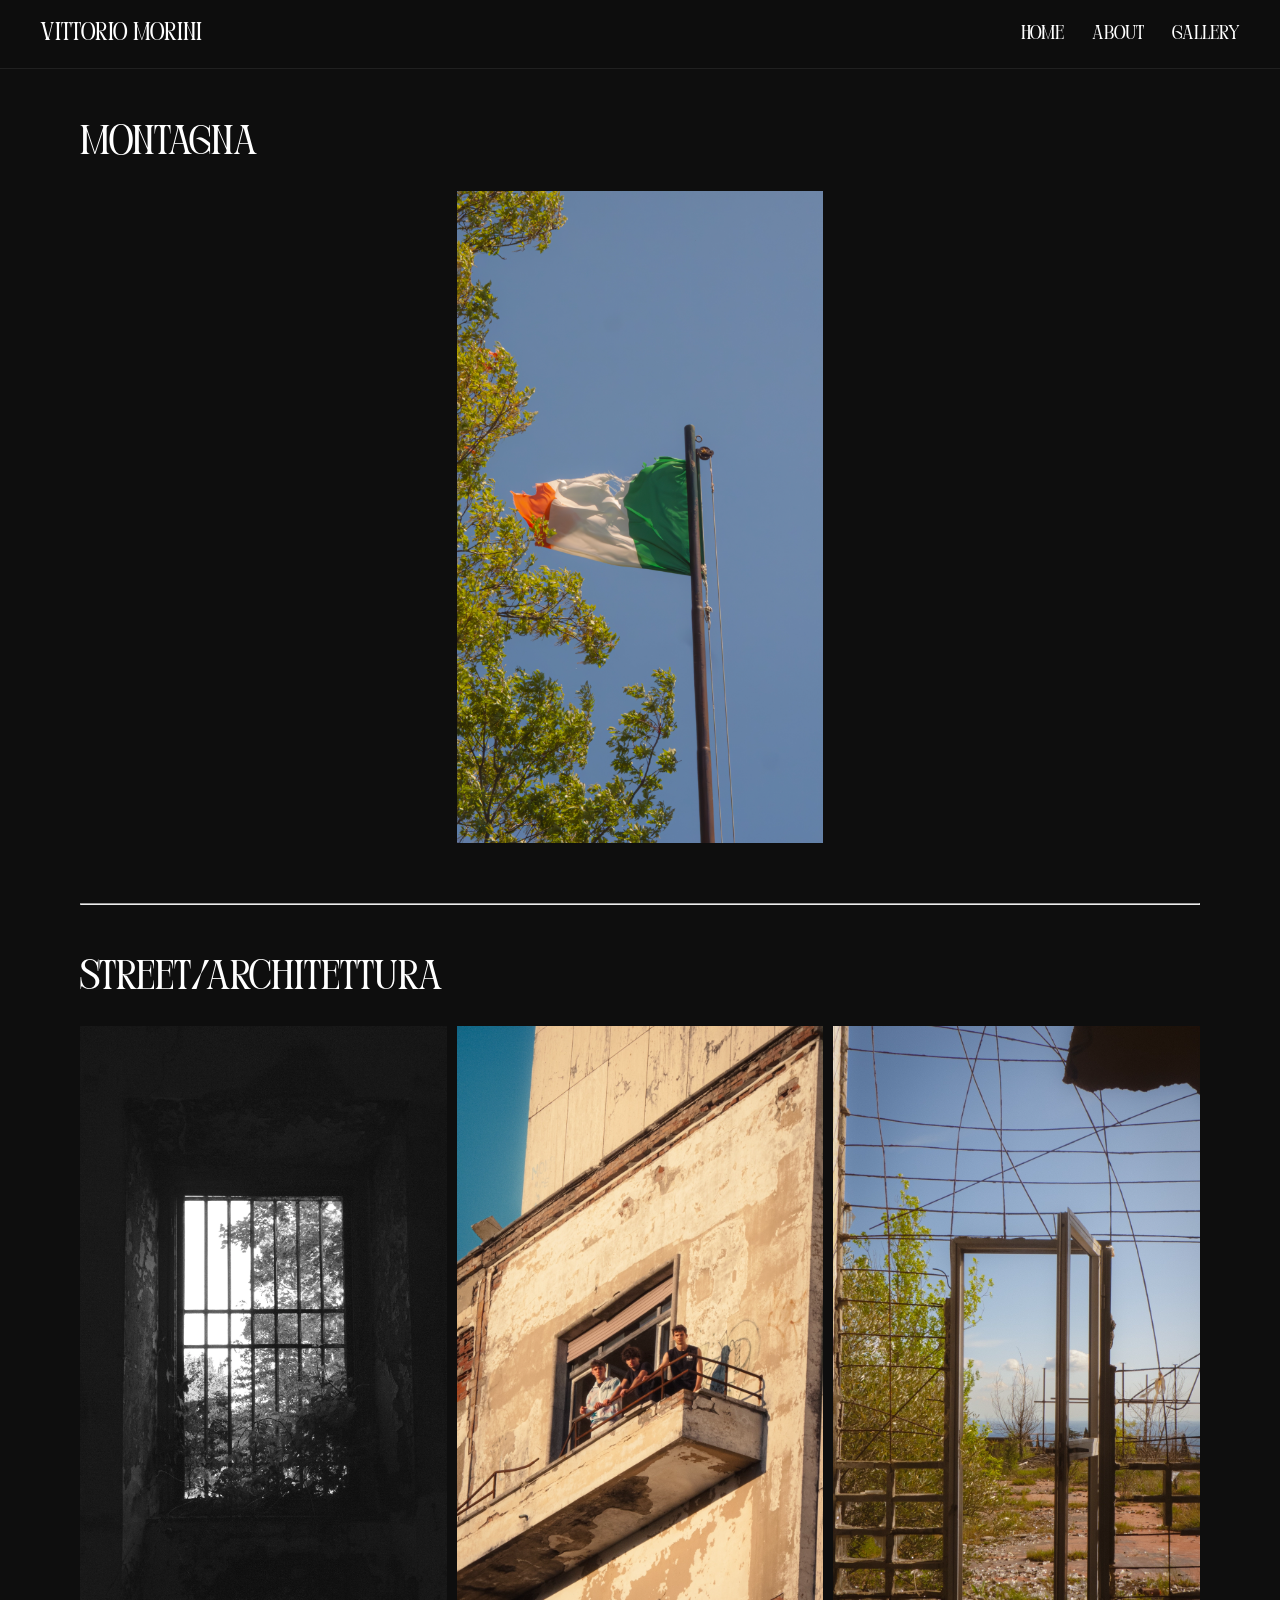
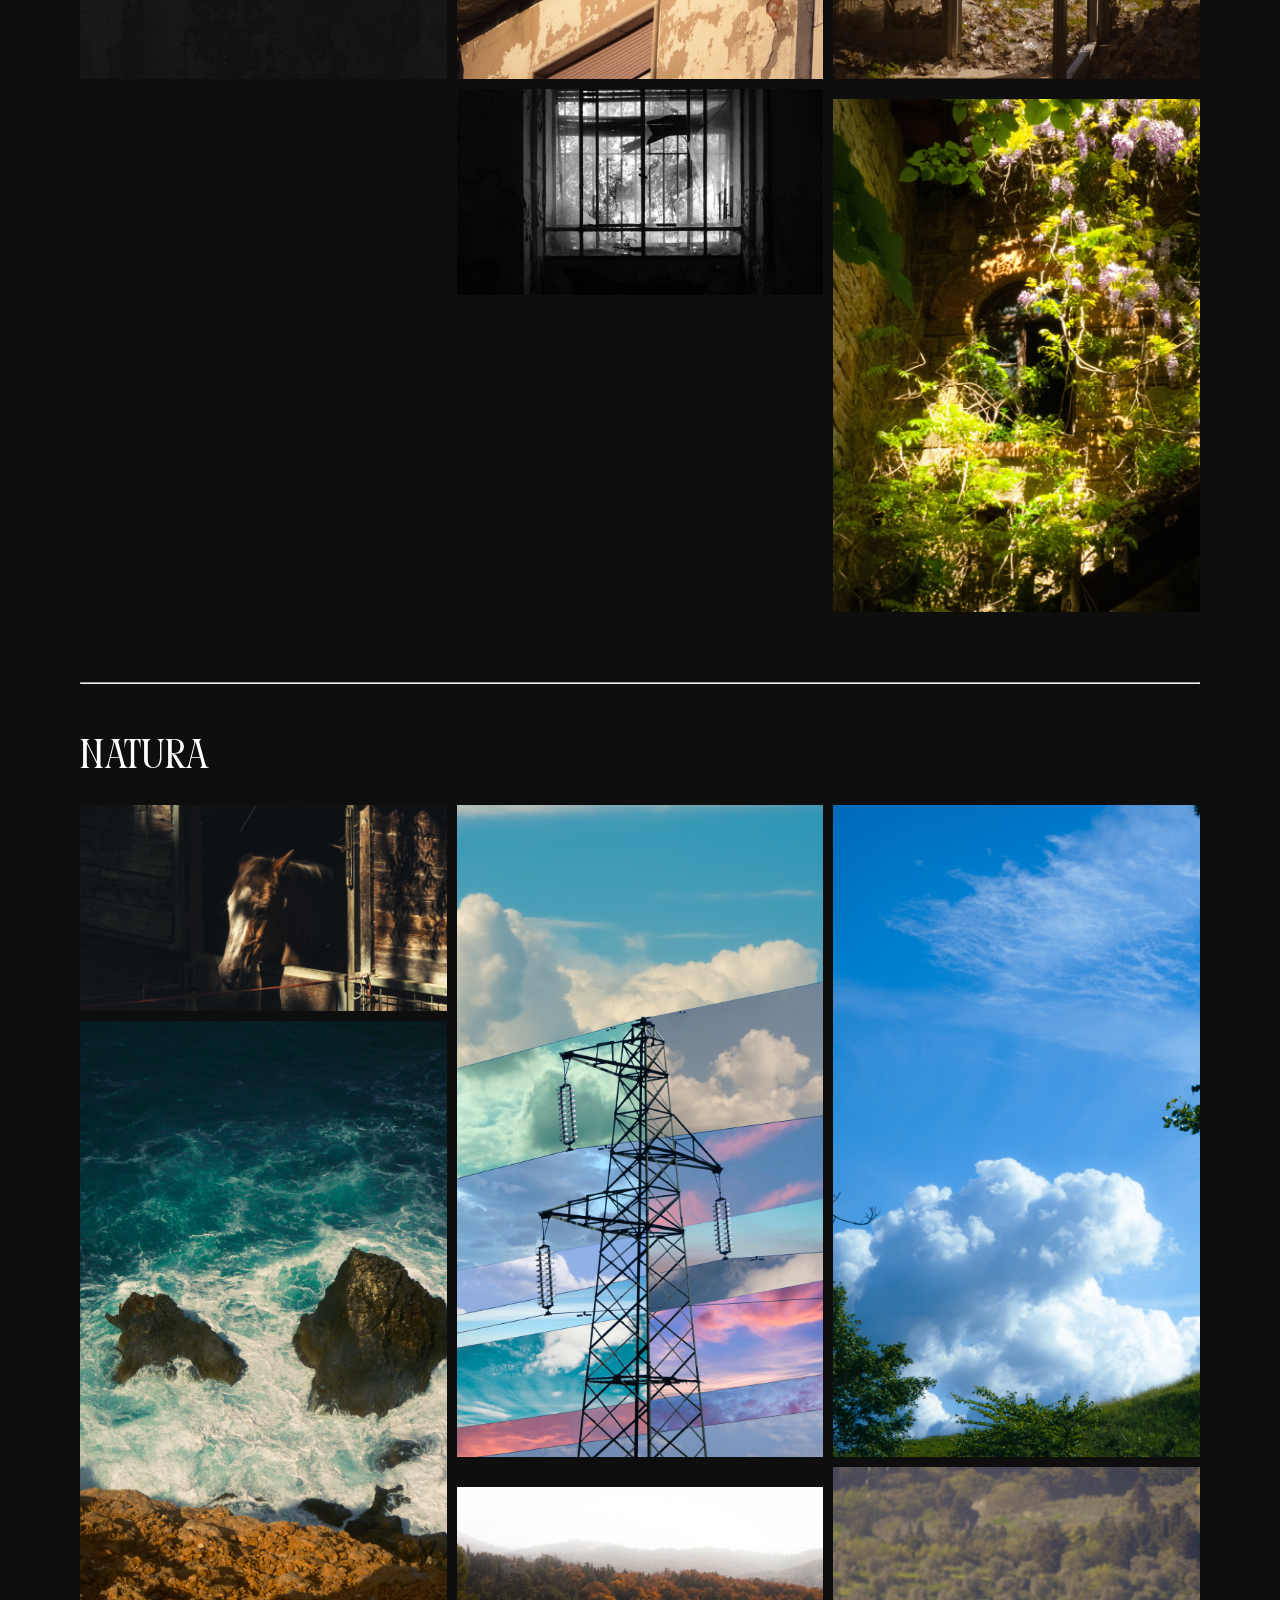
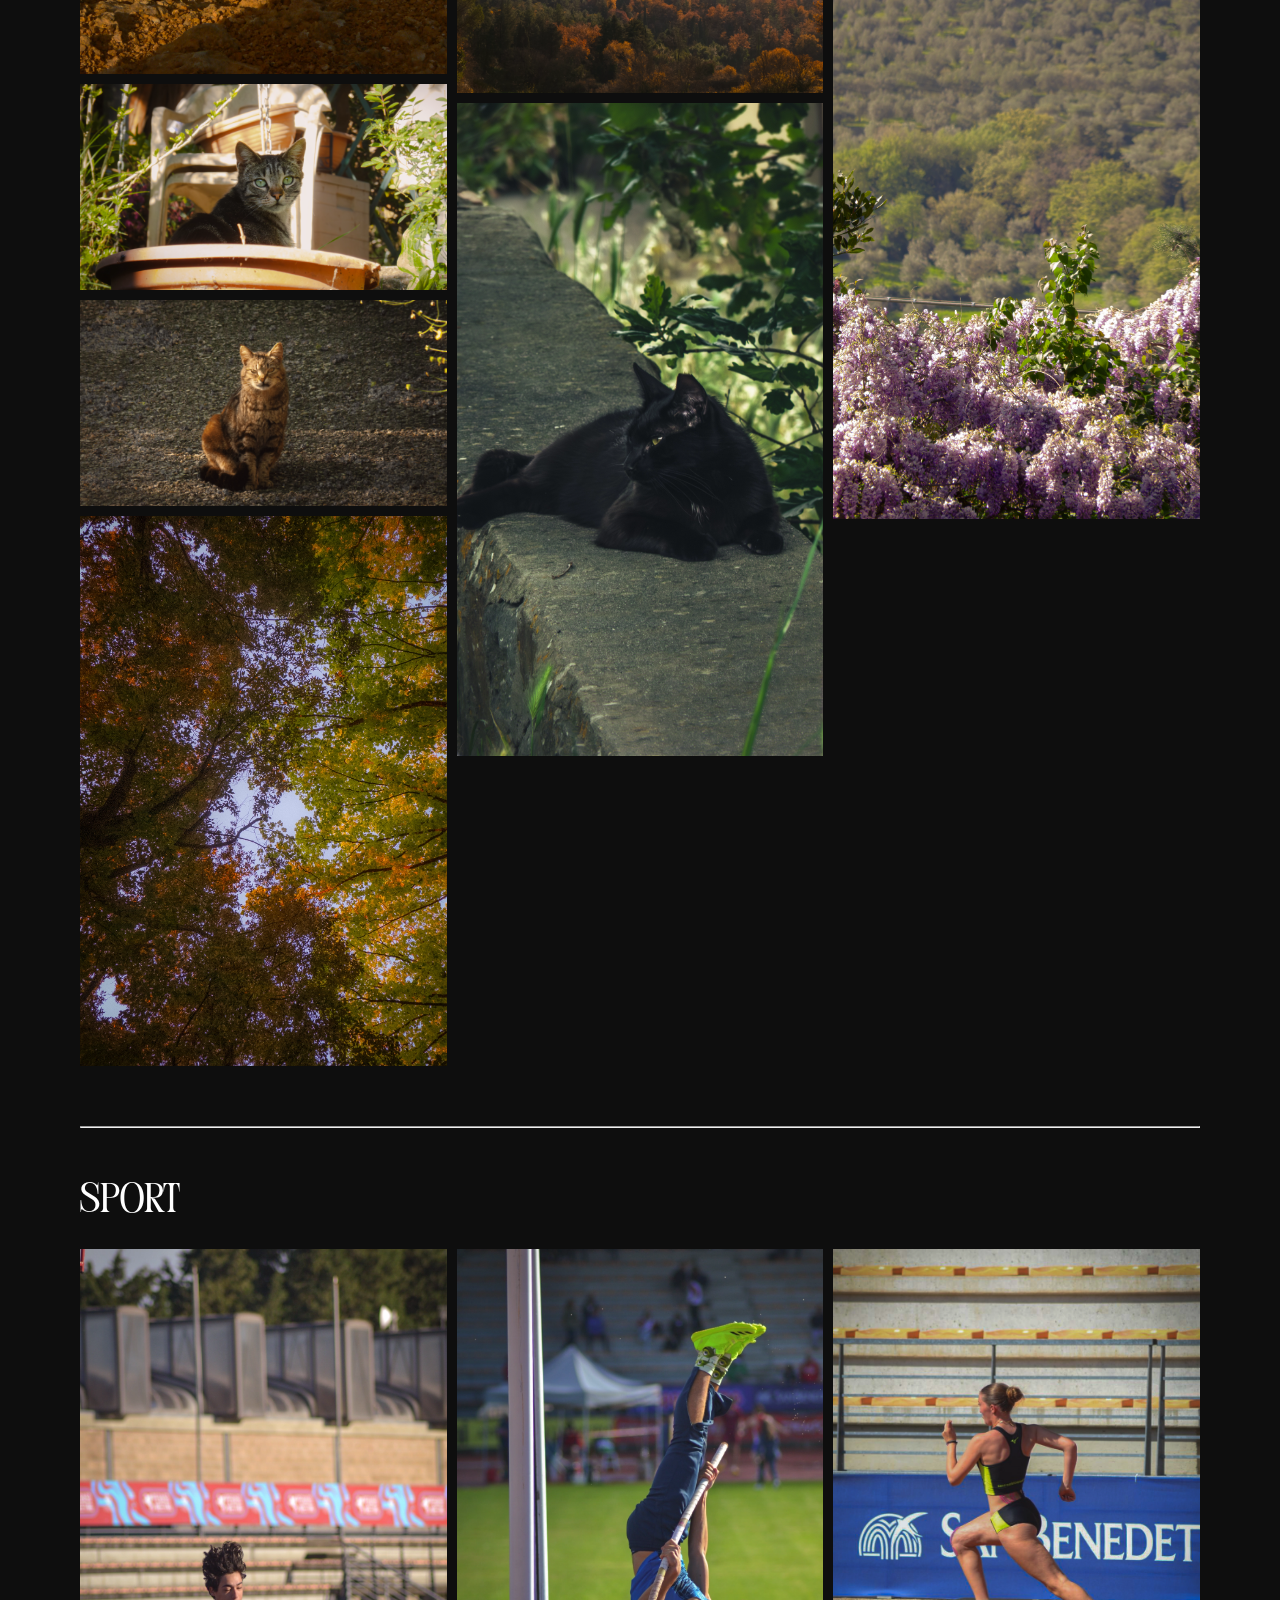
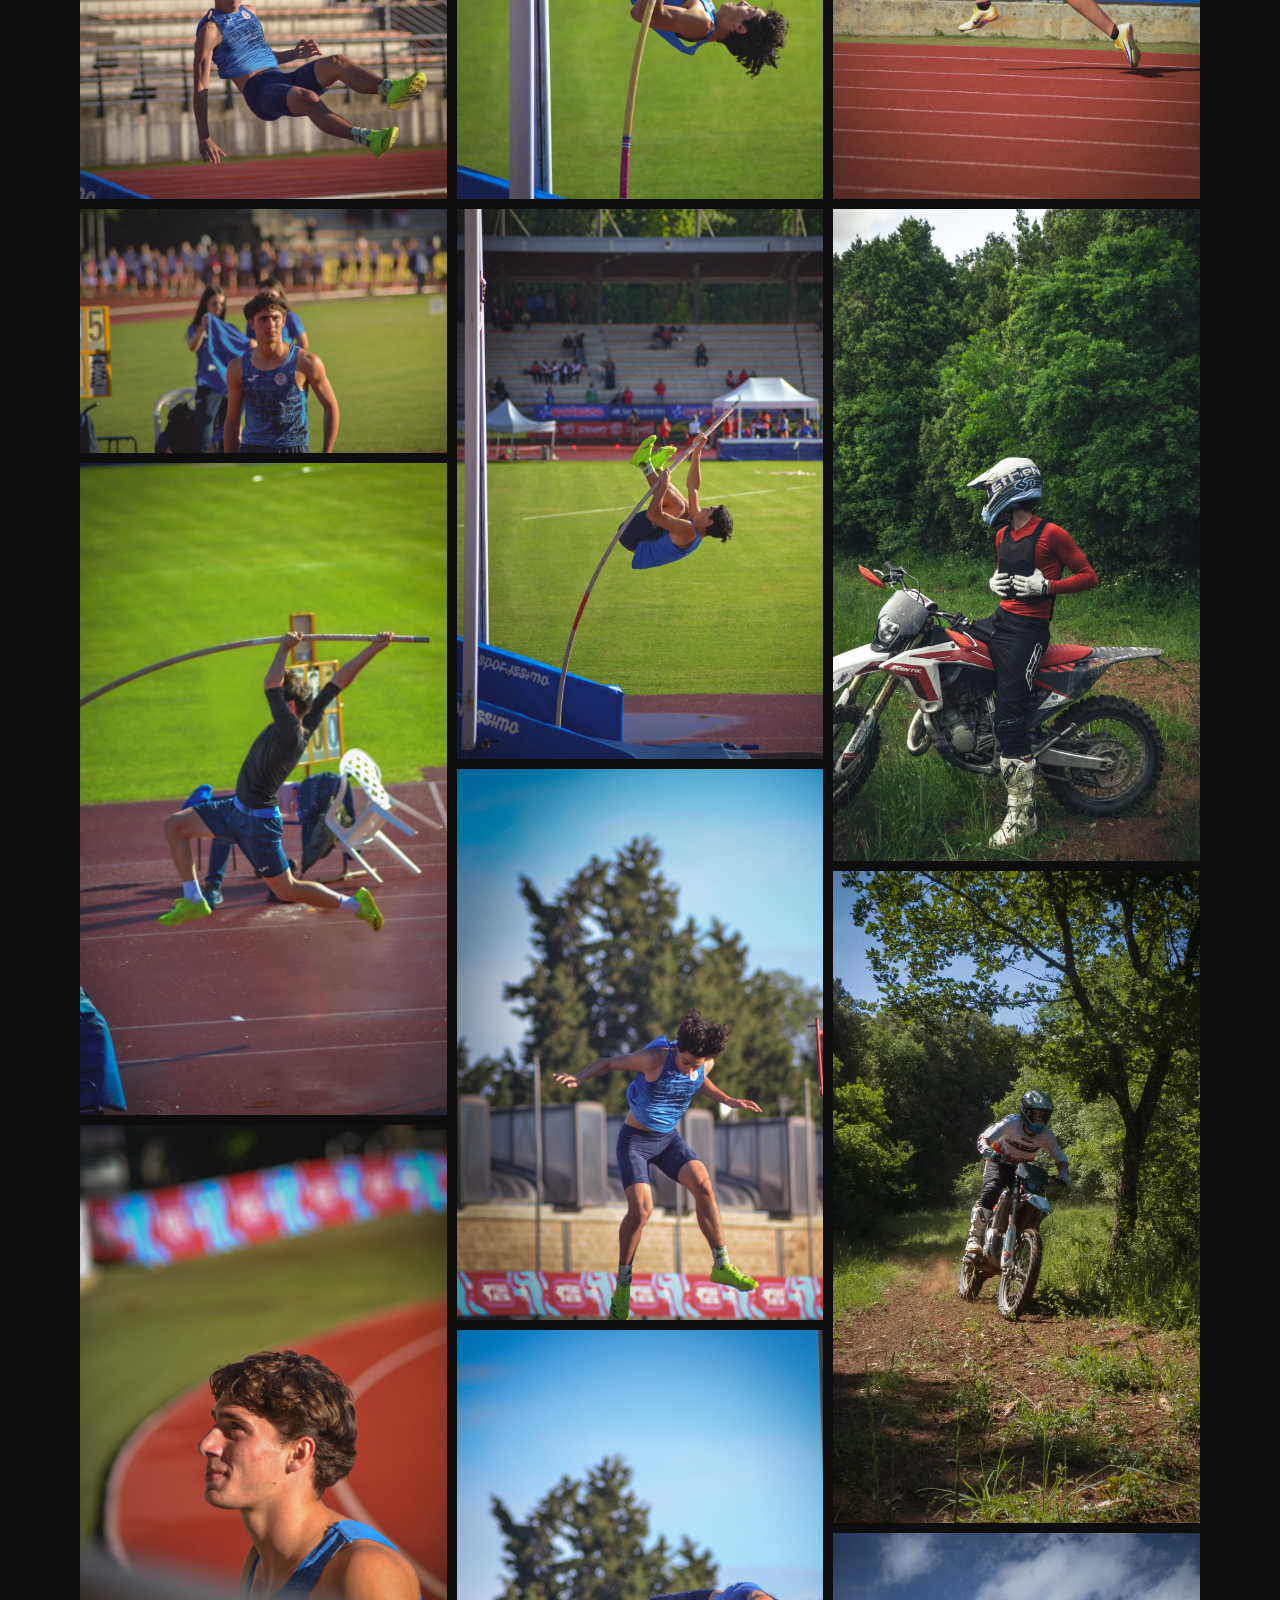
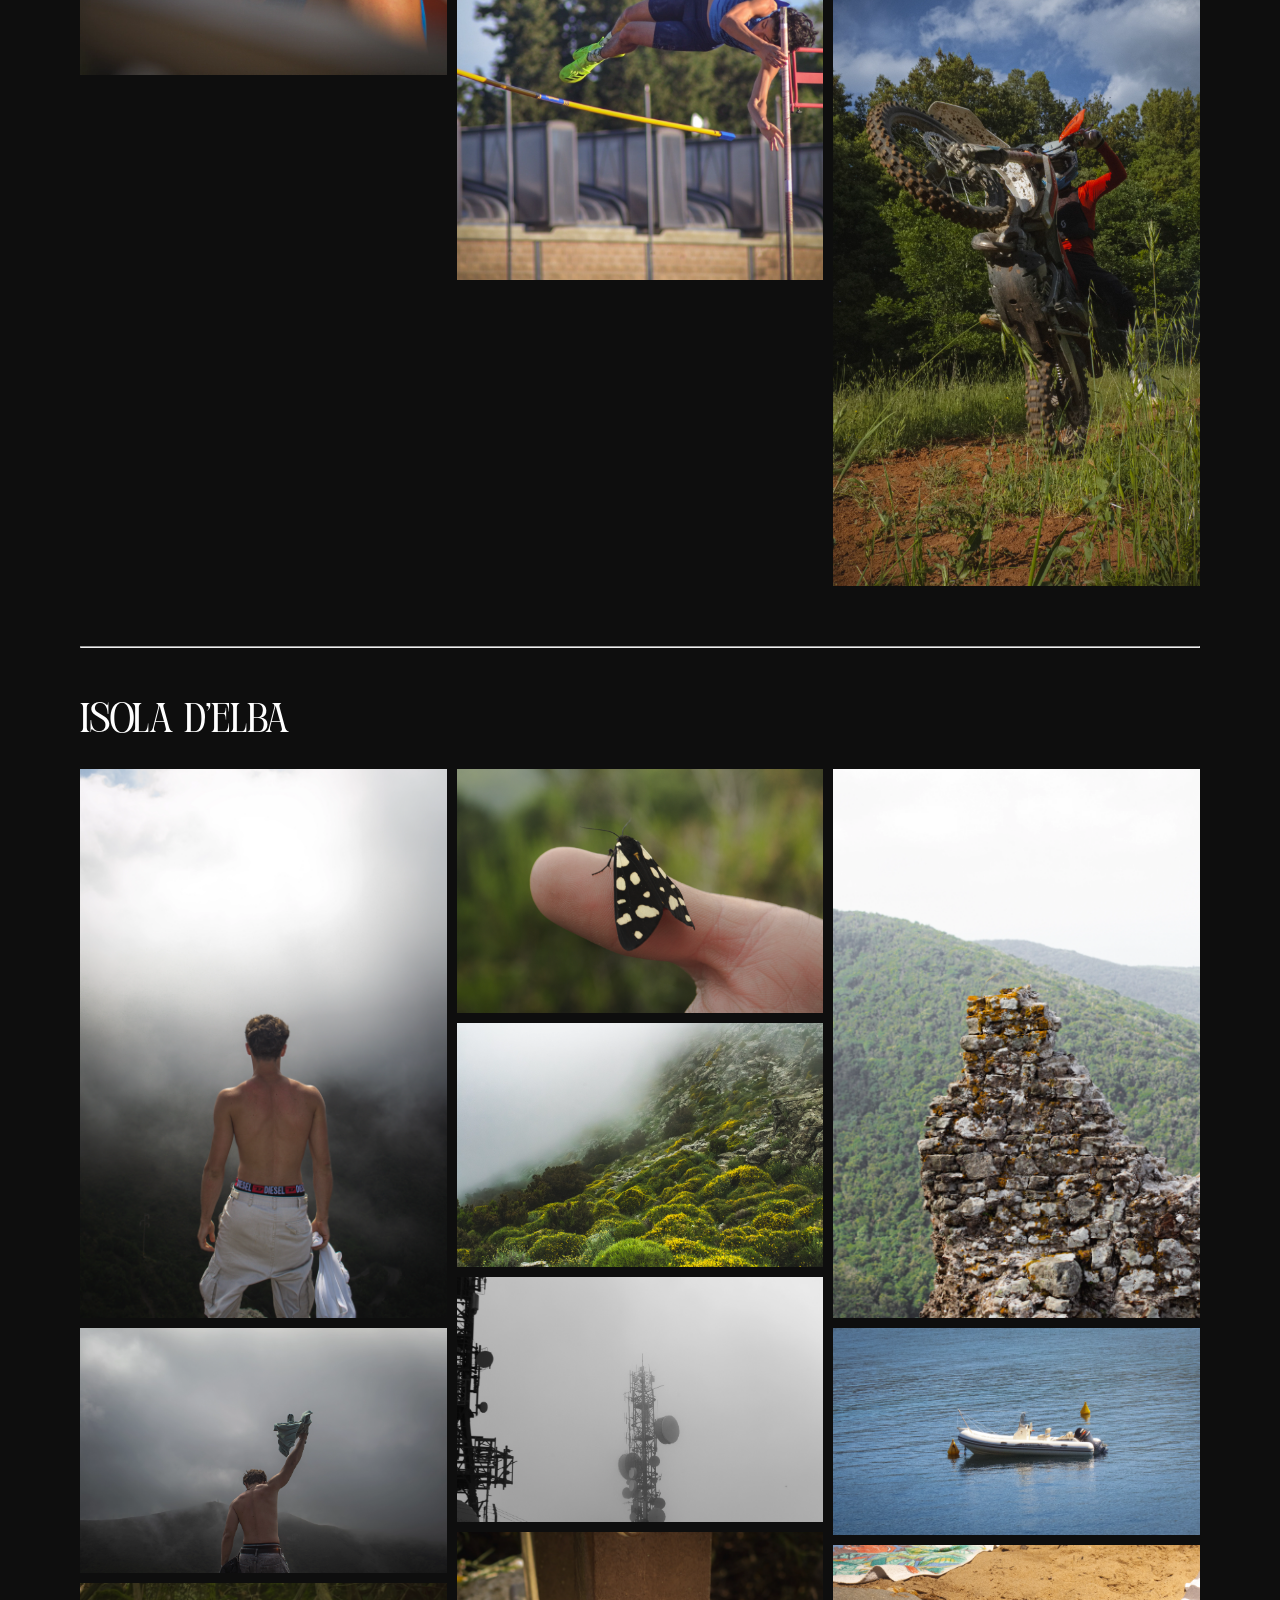
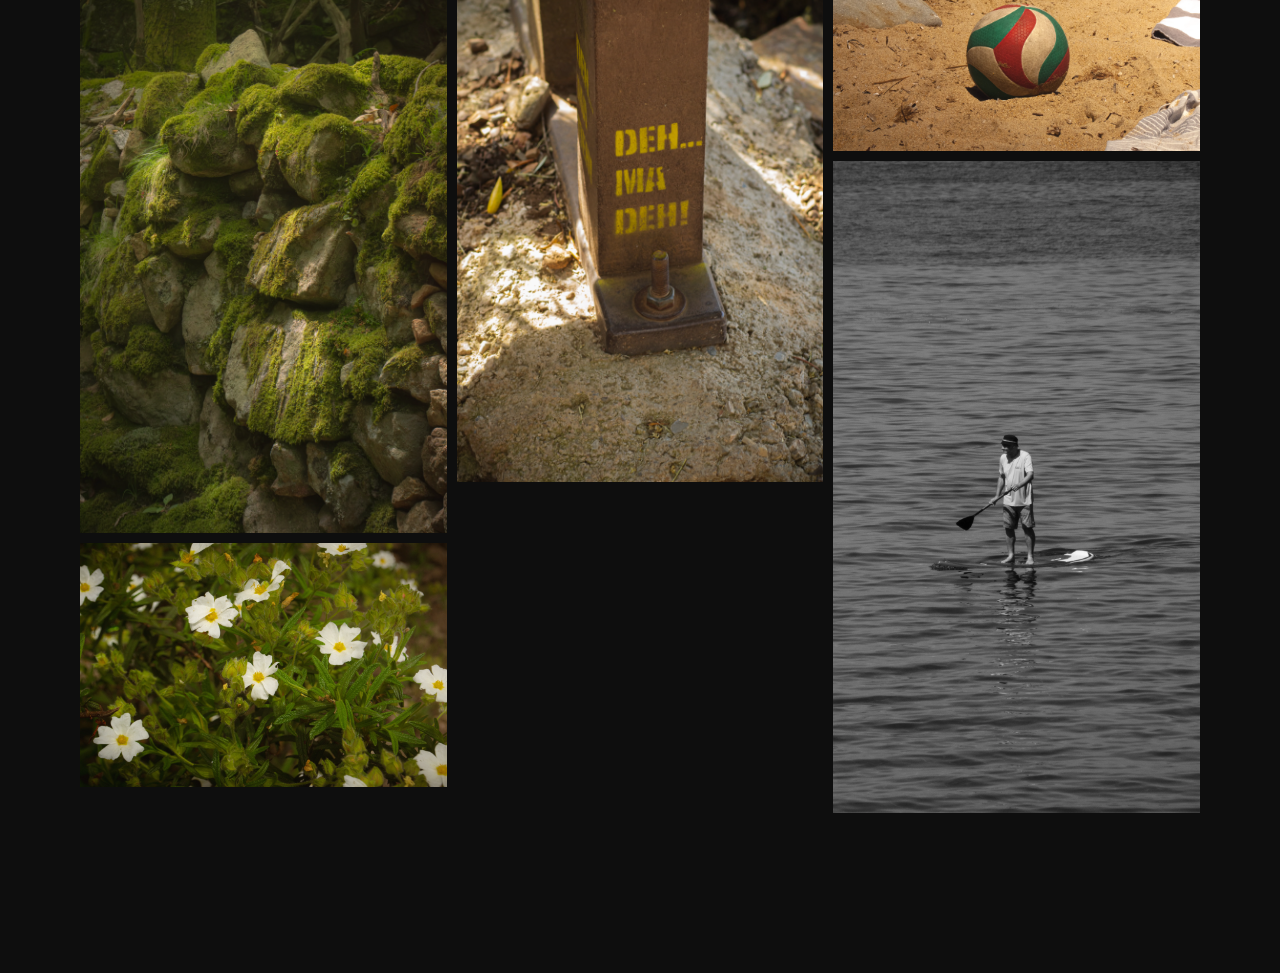
==== commit 2e7c1f55: "aggiunta foto e aggiornamento codice" ====
--- a/galleria.html
+++ b/galleria.html
@@ -97,6 +97,24 @@
             </div>
         </section>
     -->
+
+    <section class="tema">
+        <h2>Isola d'Elba</h2>
+        <div class="tema-grid">
+            <img src="imgs/IMGGALLERY2/DSC_6669-1.webp" alt="">
+            <img src="imgs/IMGGALLERY2/DSC_6699-1.webp" alt="">
+            <img src="imgs/IMGGALLERY2/DSC_6810-1.webp" alt="">
+            <img src="imgs/IMGGALLERY2/DSC_6840-1.webp" alt="">
+            <img src="imgs/IMGGALLERY2/DSC_6857-1.webp" alt="">
+            <img src="imgs/IMGGALLERY2/DSC_6944-1.webp" alt="">
+            <img src="imgs/IMGGALLERY2/DSC_7033-2.webp" alt="">
+            <img src="imgs/IMGGALLERY2/DSC_6512.webp" alt="">
+            <img src="imgs/IMGGALLERY2/DSC_6525.webp" alt="">
+            <img src="imgs/IMGGALLERY2/P1060504-2.webp" alt="">
+            <img src="imgs/IMGGALLERY2/P1060514-1.webp" alt="">
+            <img src="imgs/IMGGALLERY2/P1060549-1.webp" alt="">
+        </div>
+    </section>
     </main>
 
 </body>
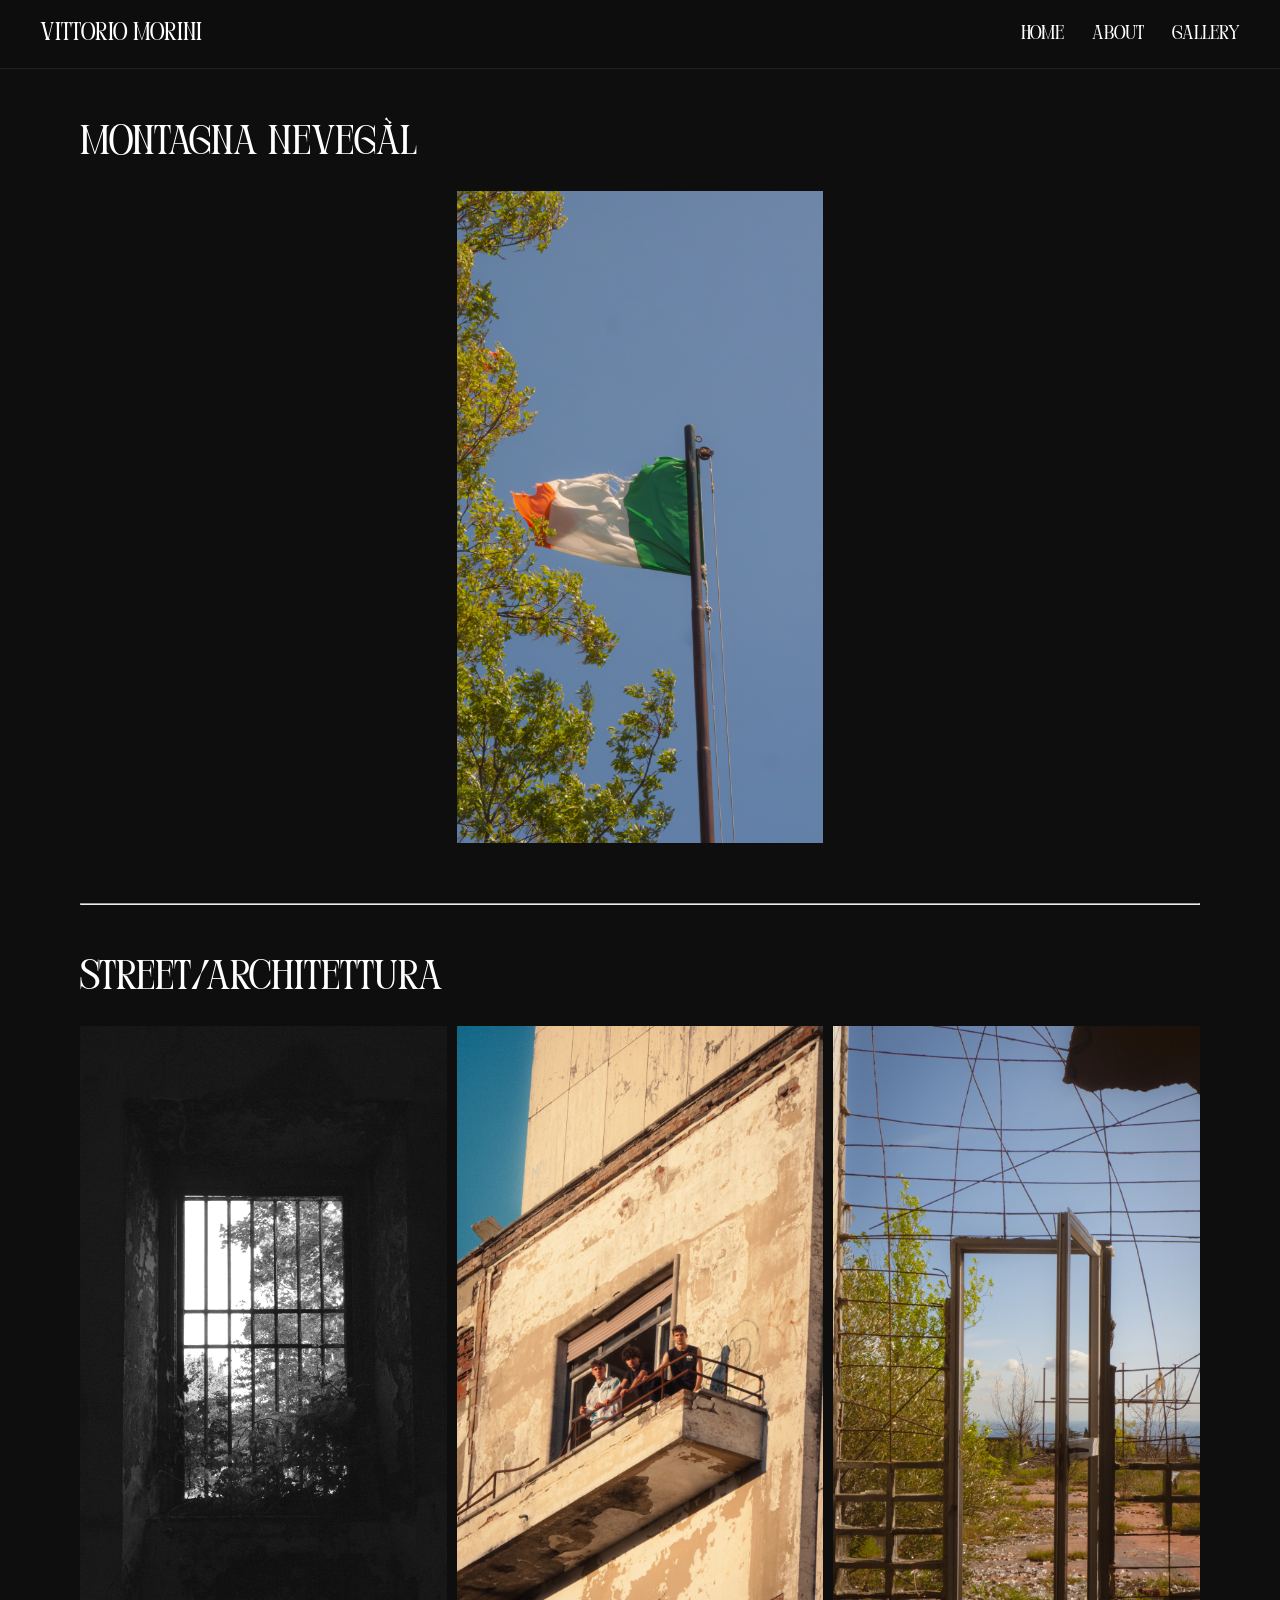
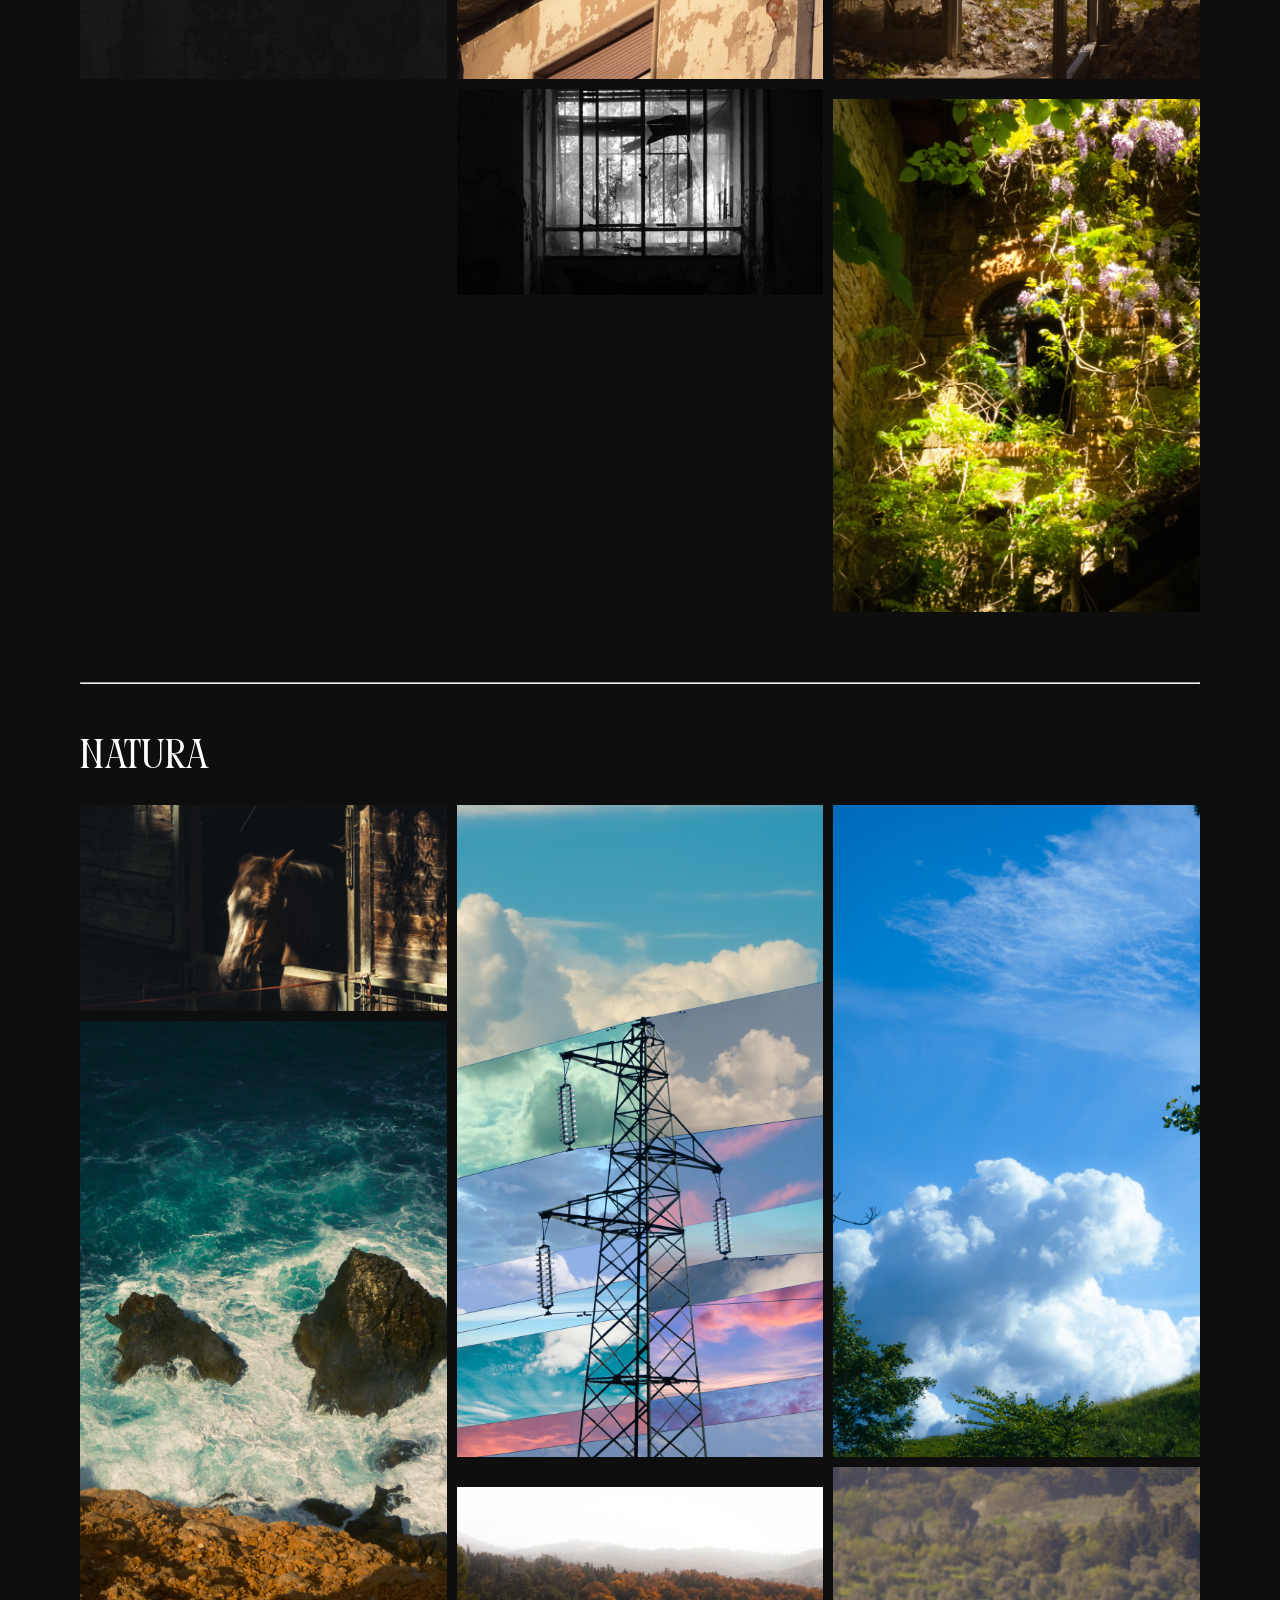
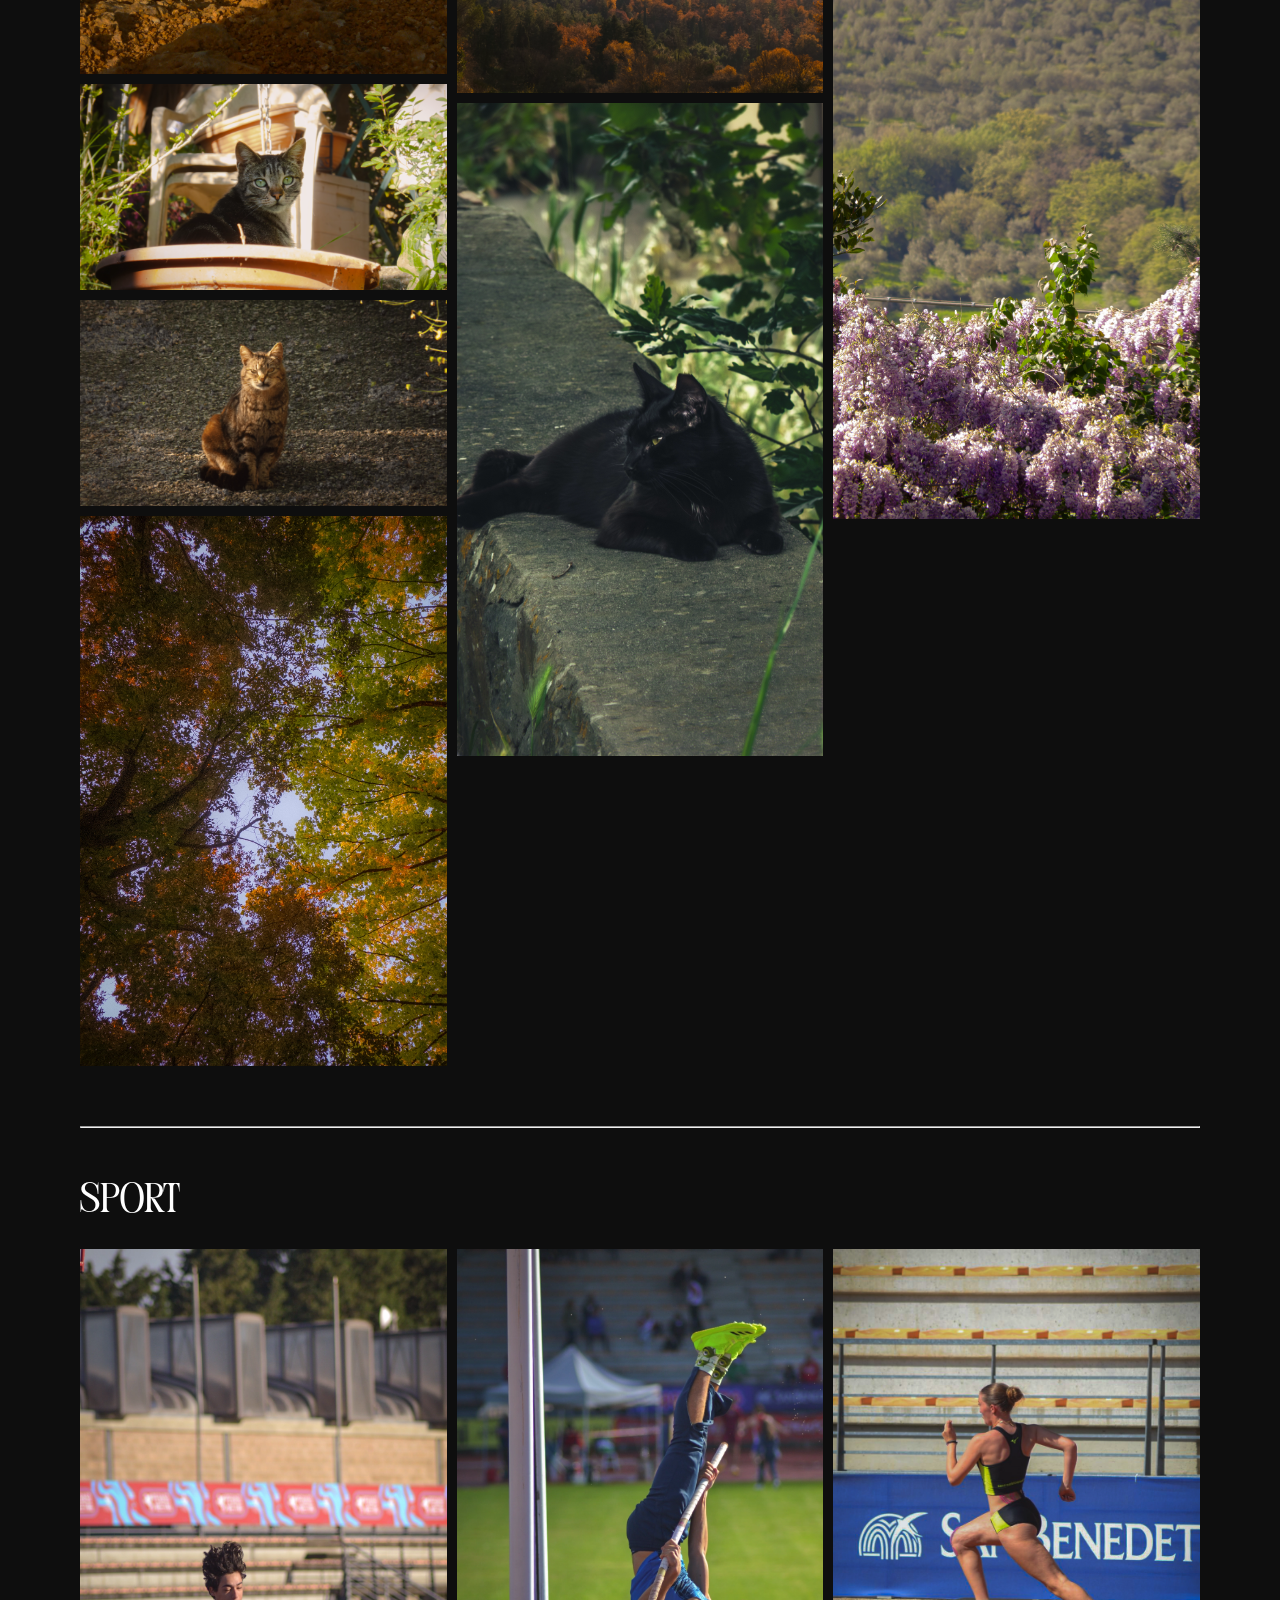
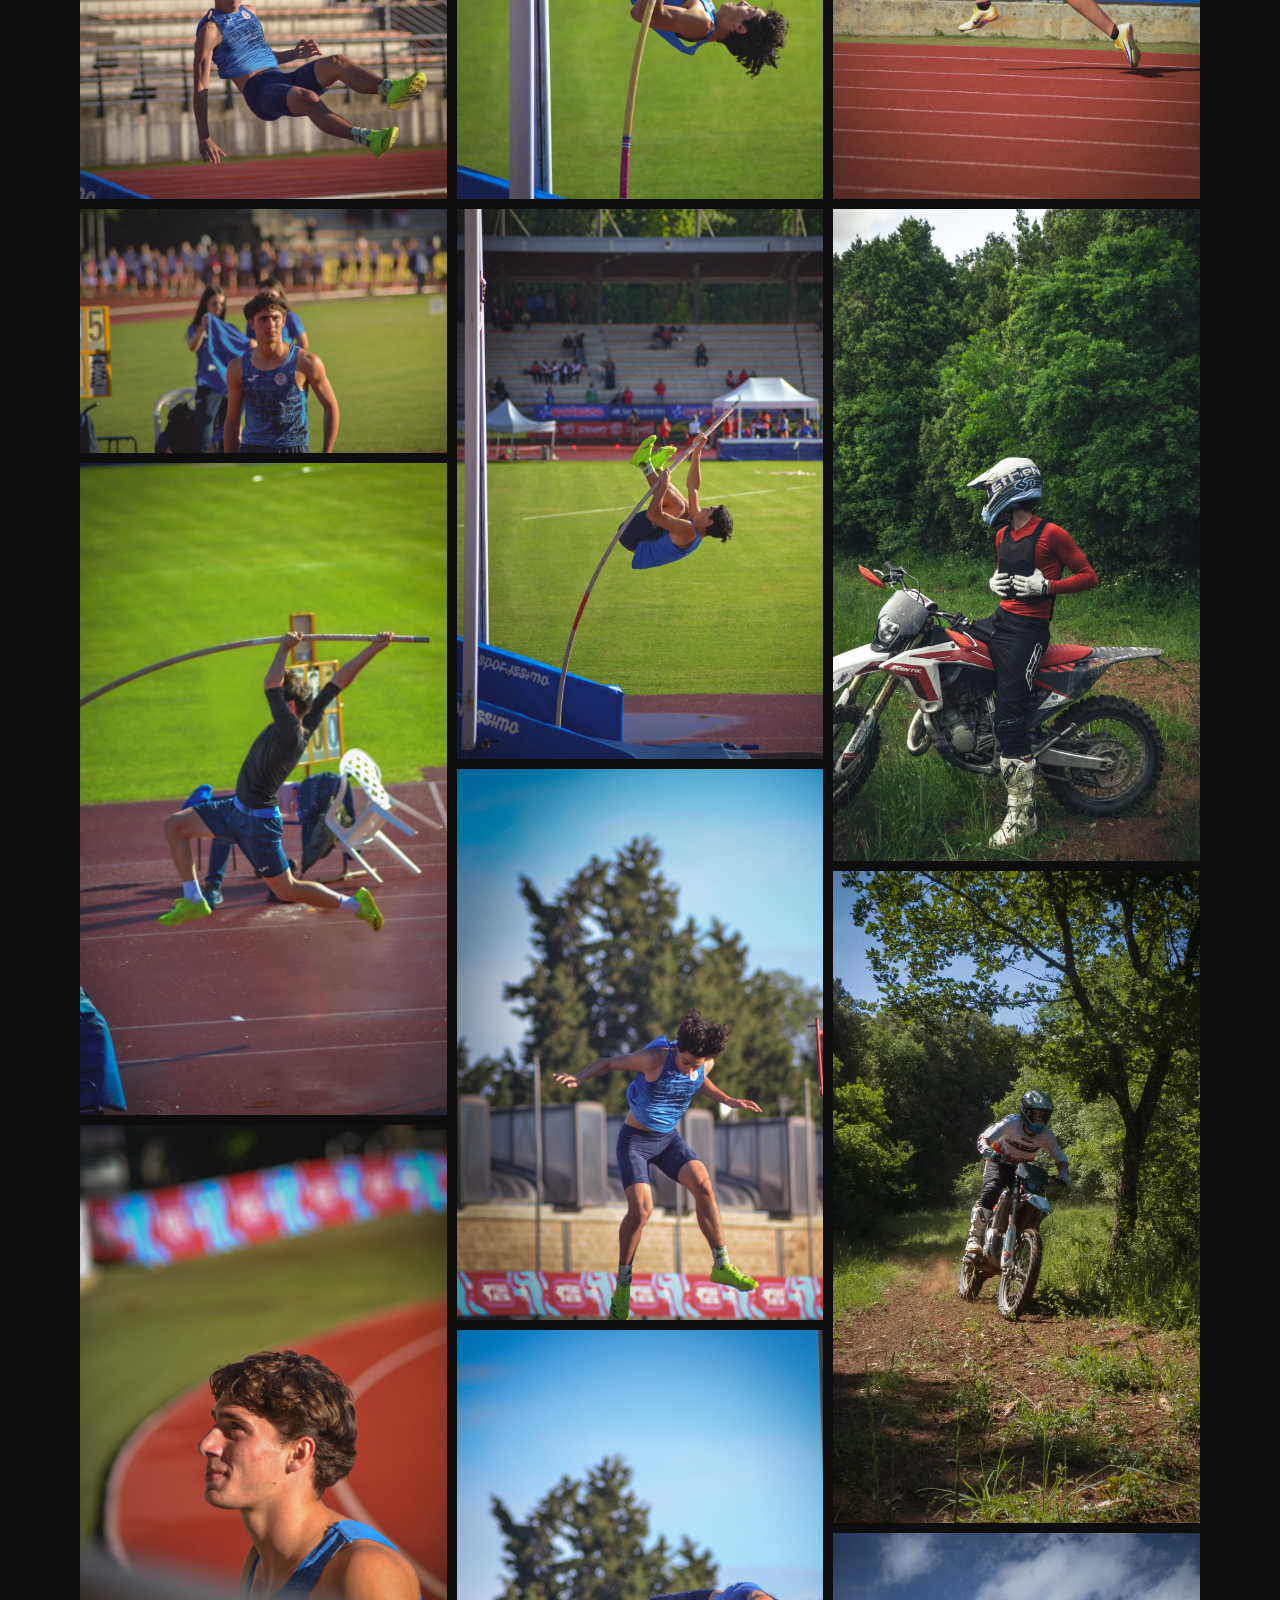
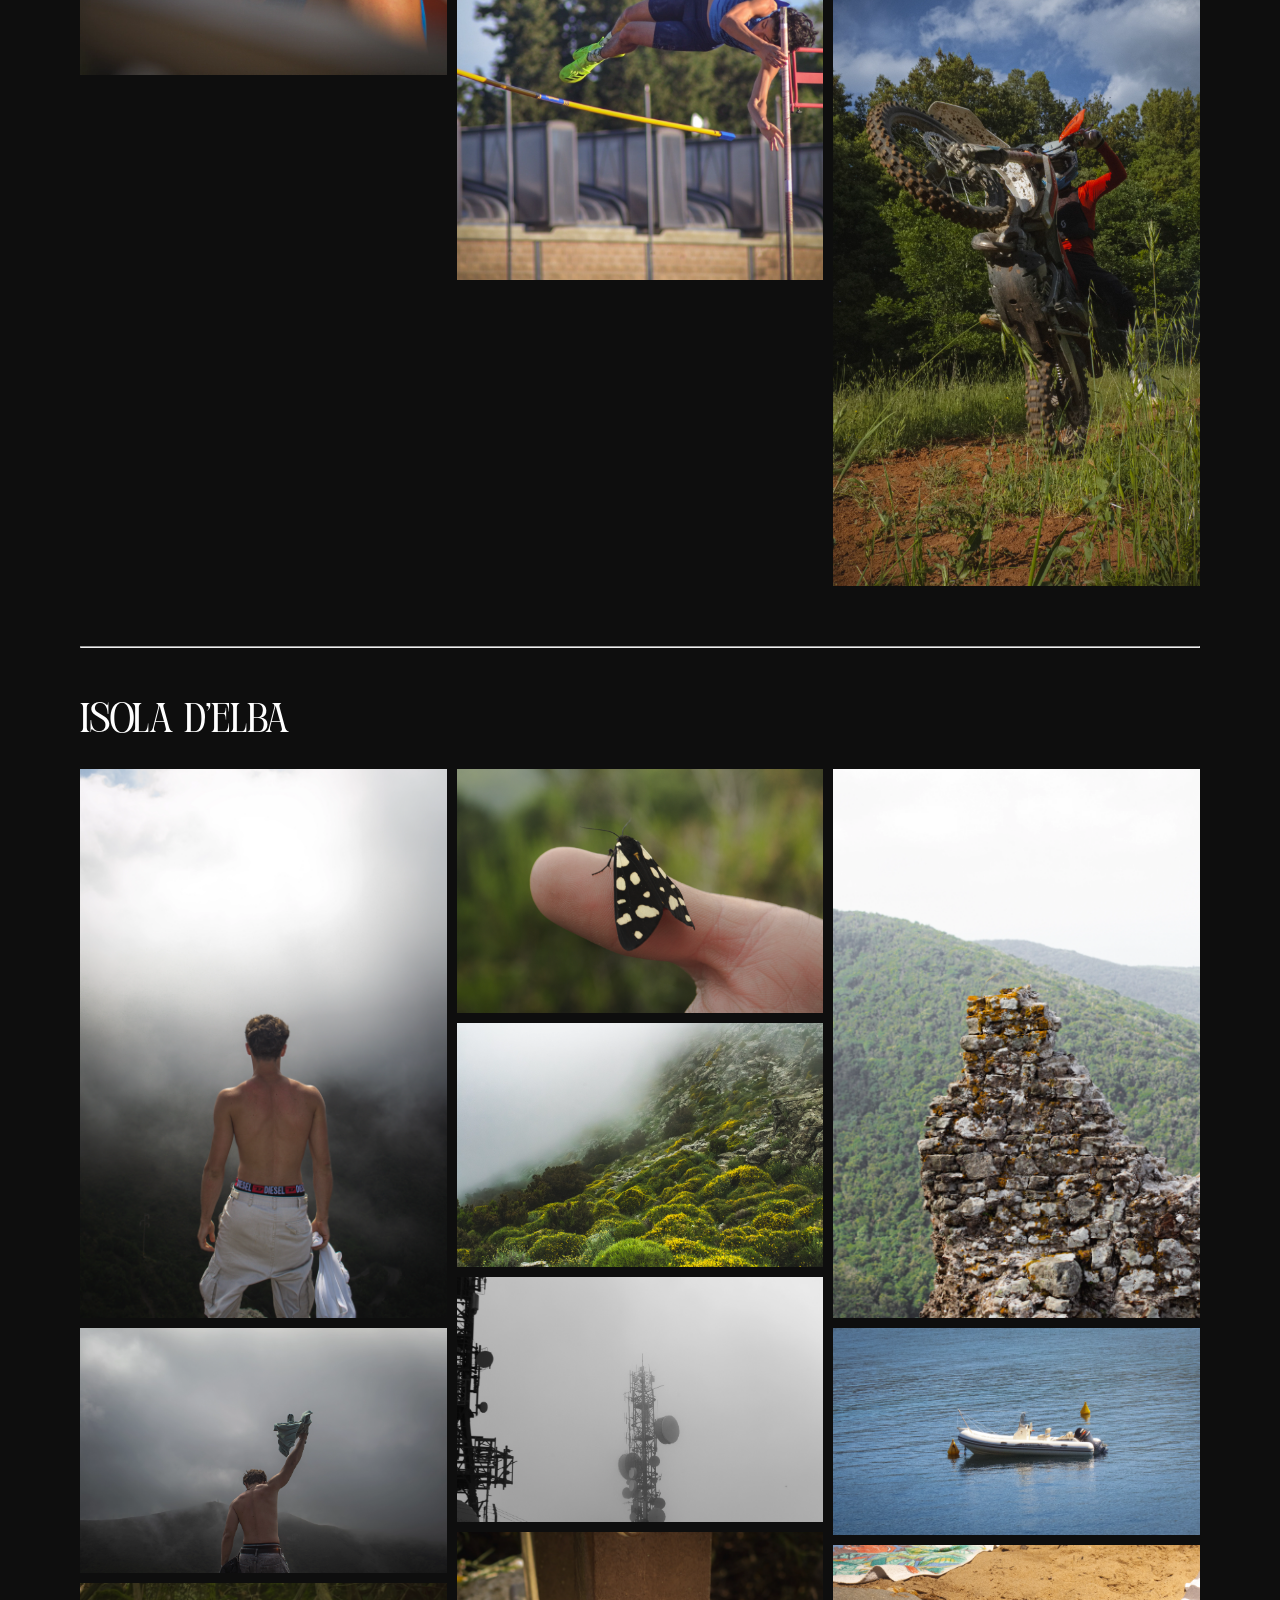
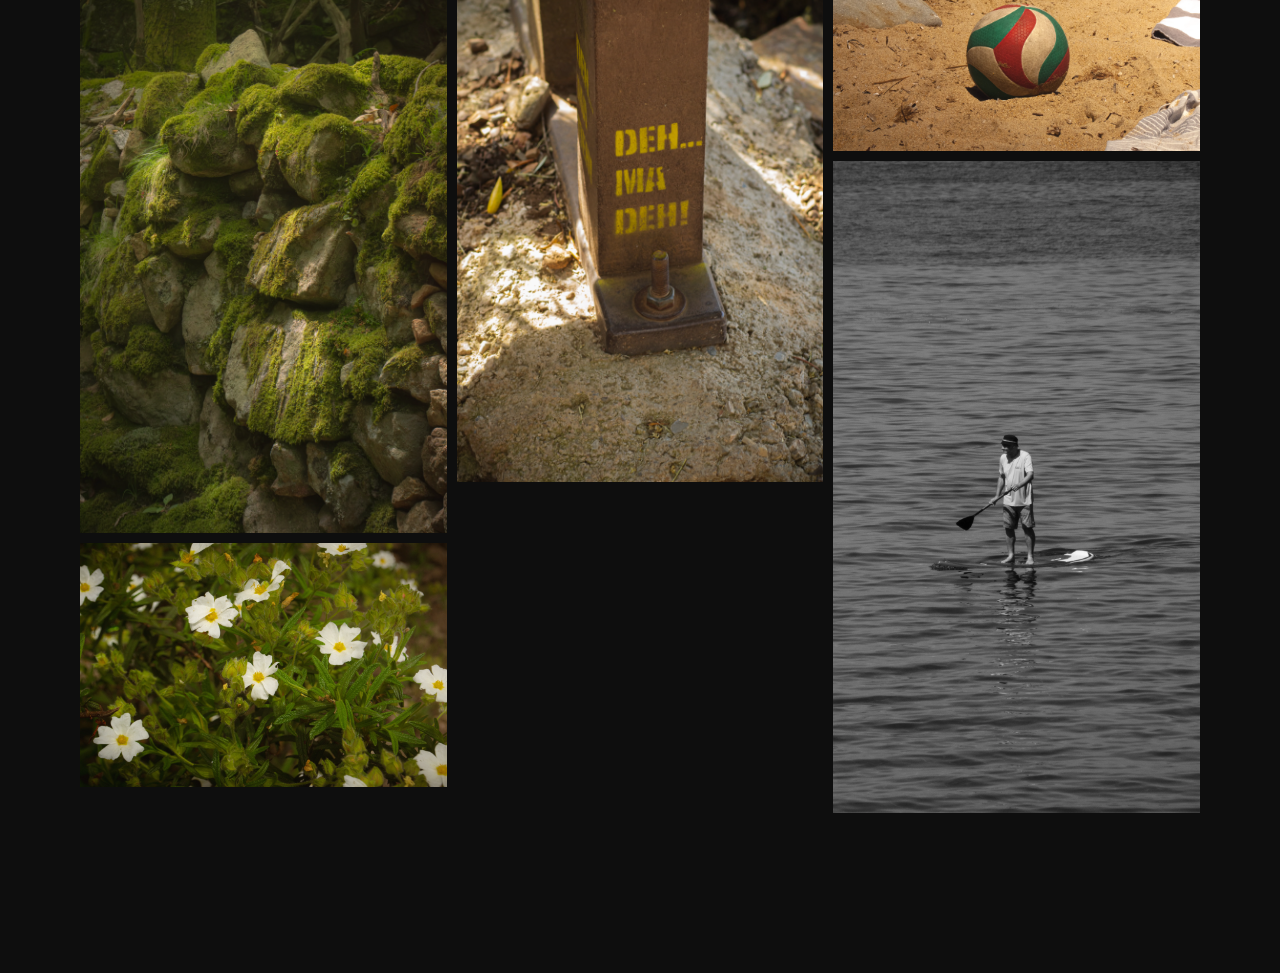
==== commit fd0e1665: "Update galleria.html" ====
--- a/galleria.html
+++ b/galleria.html
@@ -20,7 +20,7 @@
     <main class="galleria">
 
         <section class="tema">
-            <h2>Montagna</h2>
+            <h2>Montagna Nevegàl</h2>
             <div class="tema-grid">
                 <img src="imgs/IMGGALLERY2/P1050594.webp" alt="">
                 <img src="imgs/IMGGALLERY2/P1050620.webp" alt="">
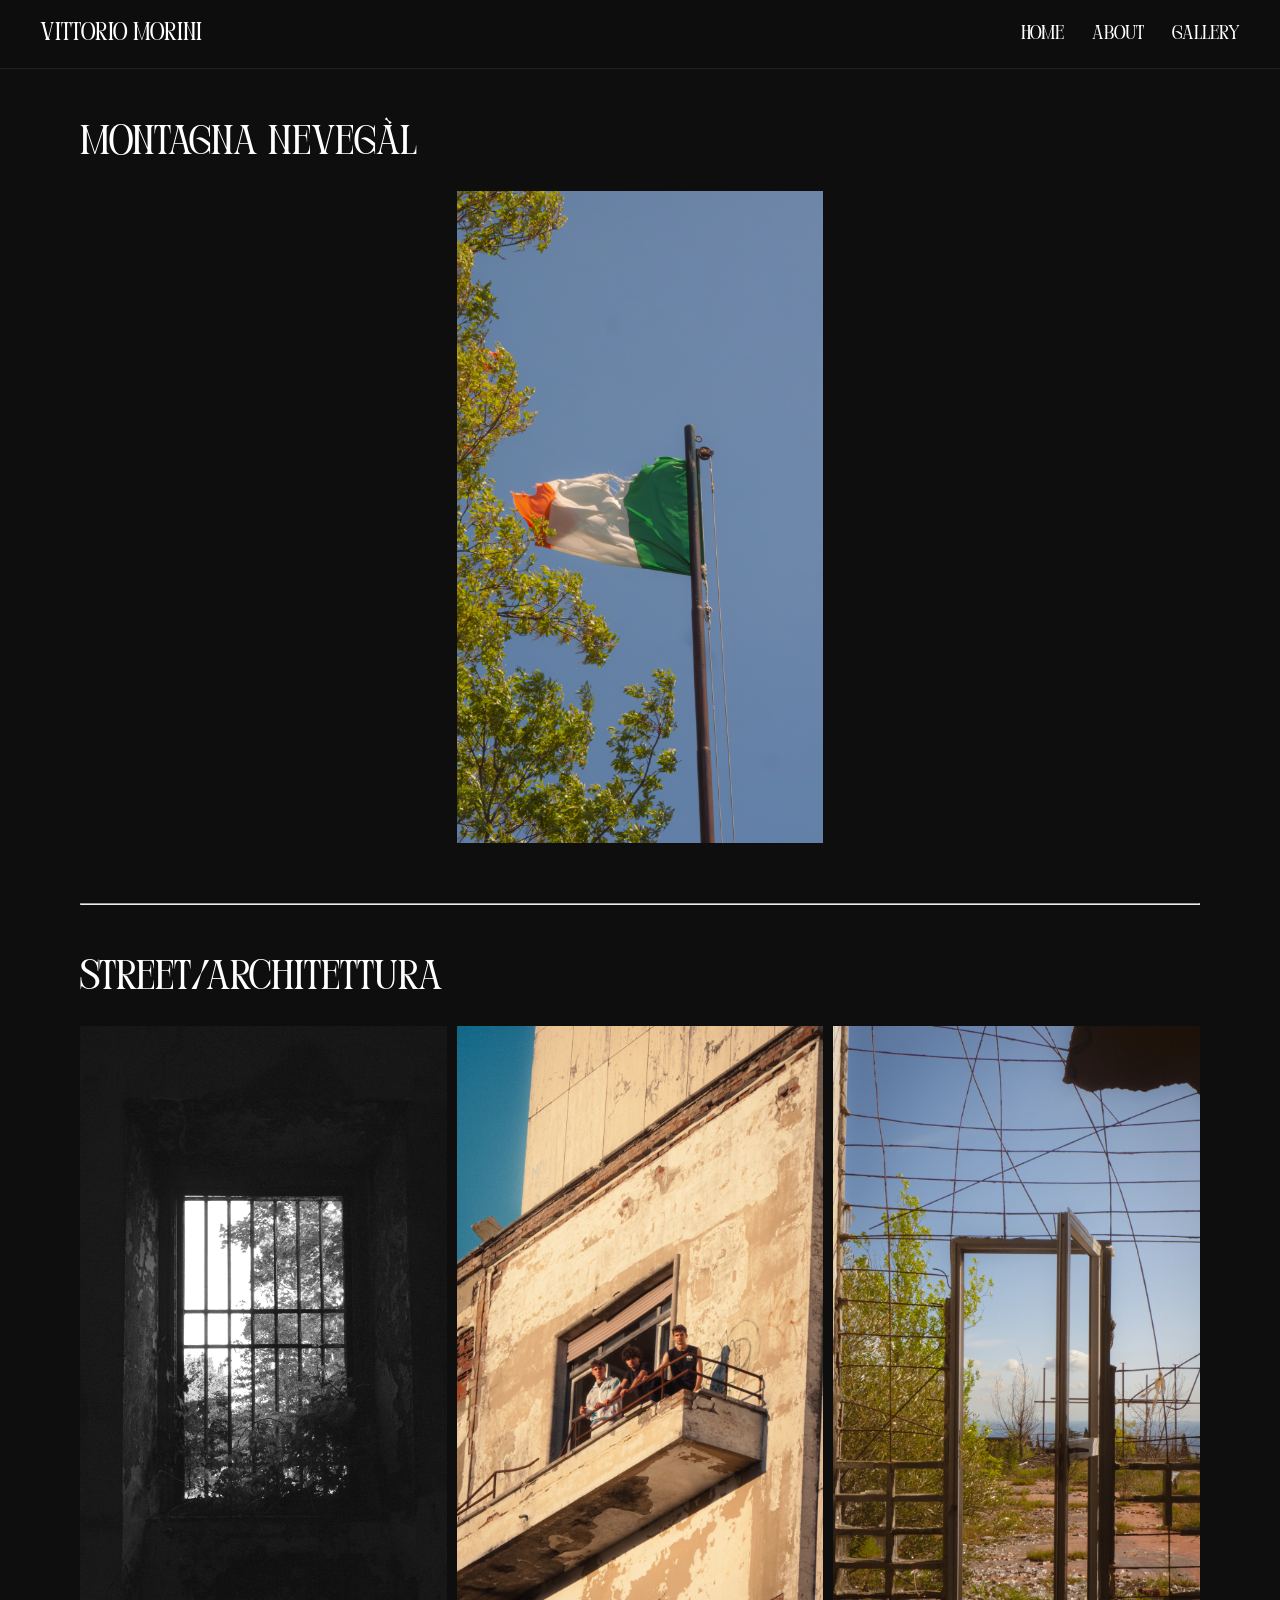
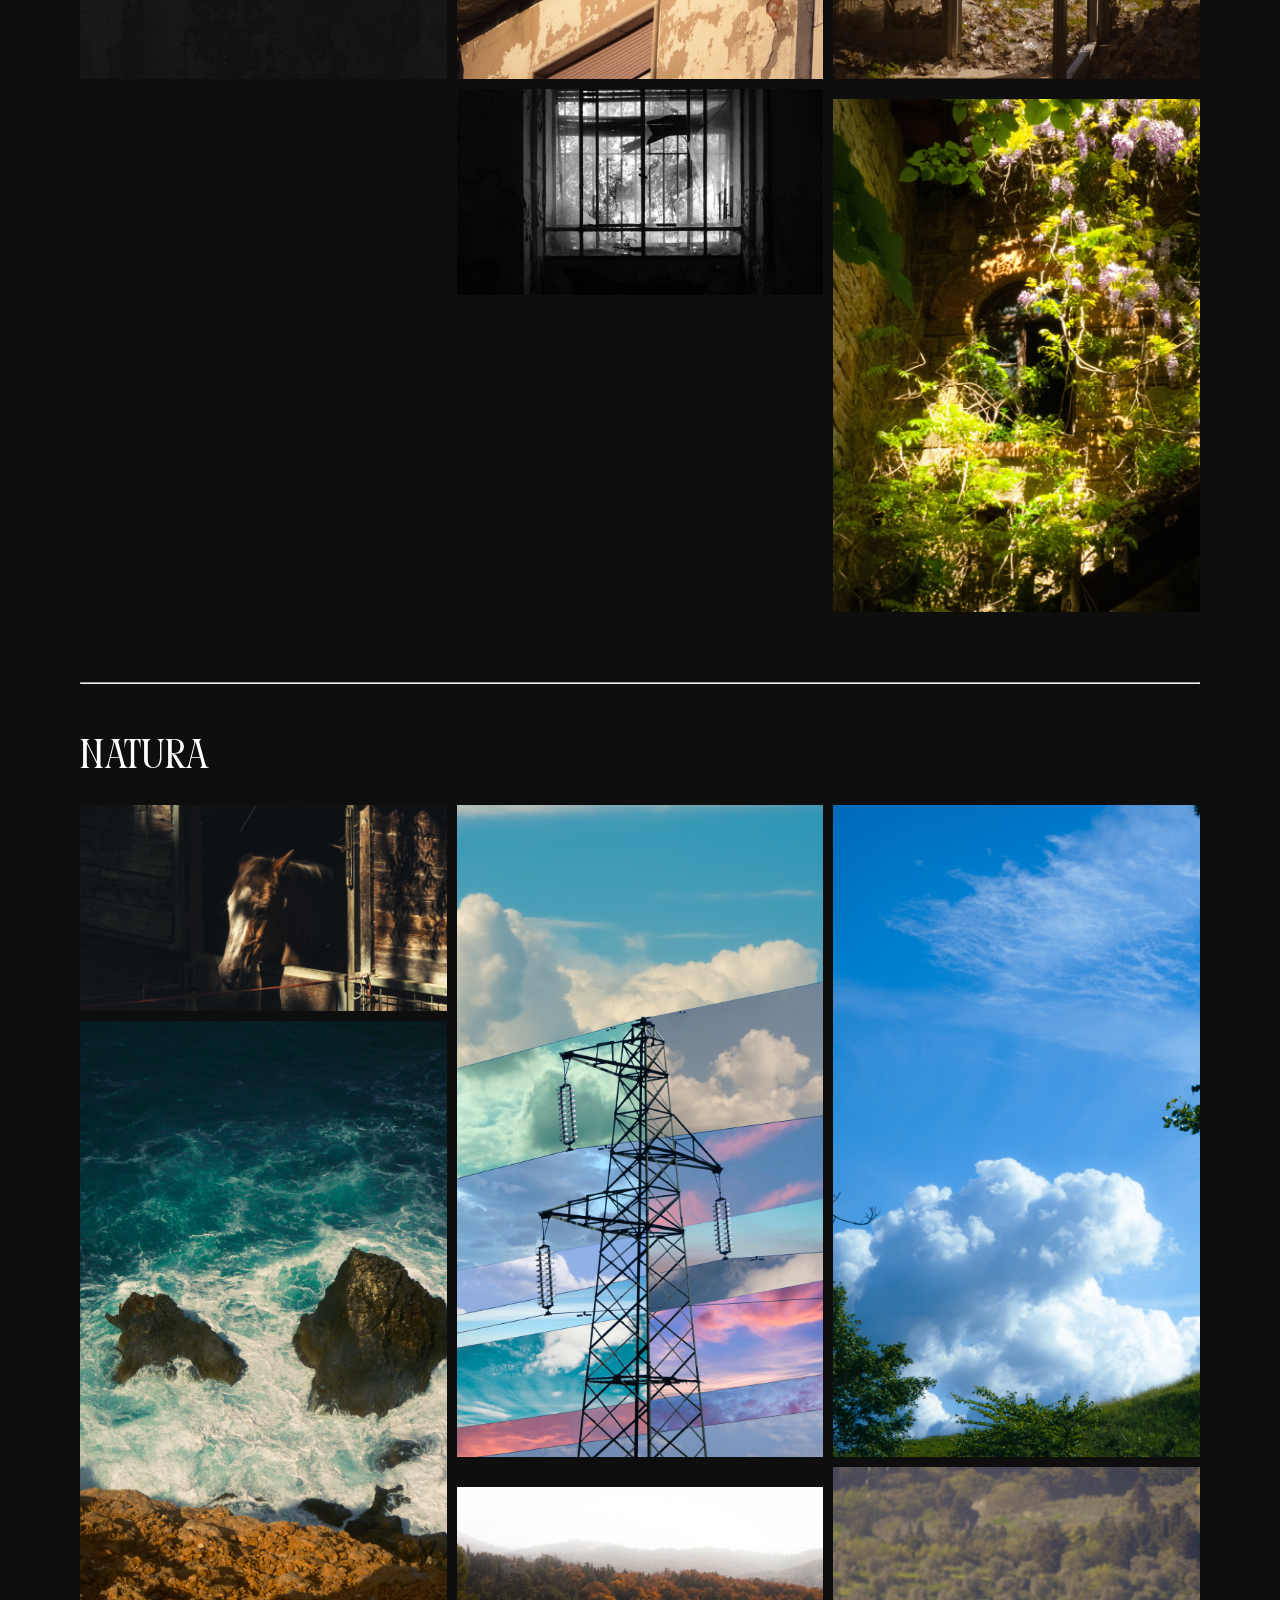
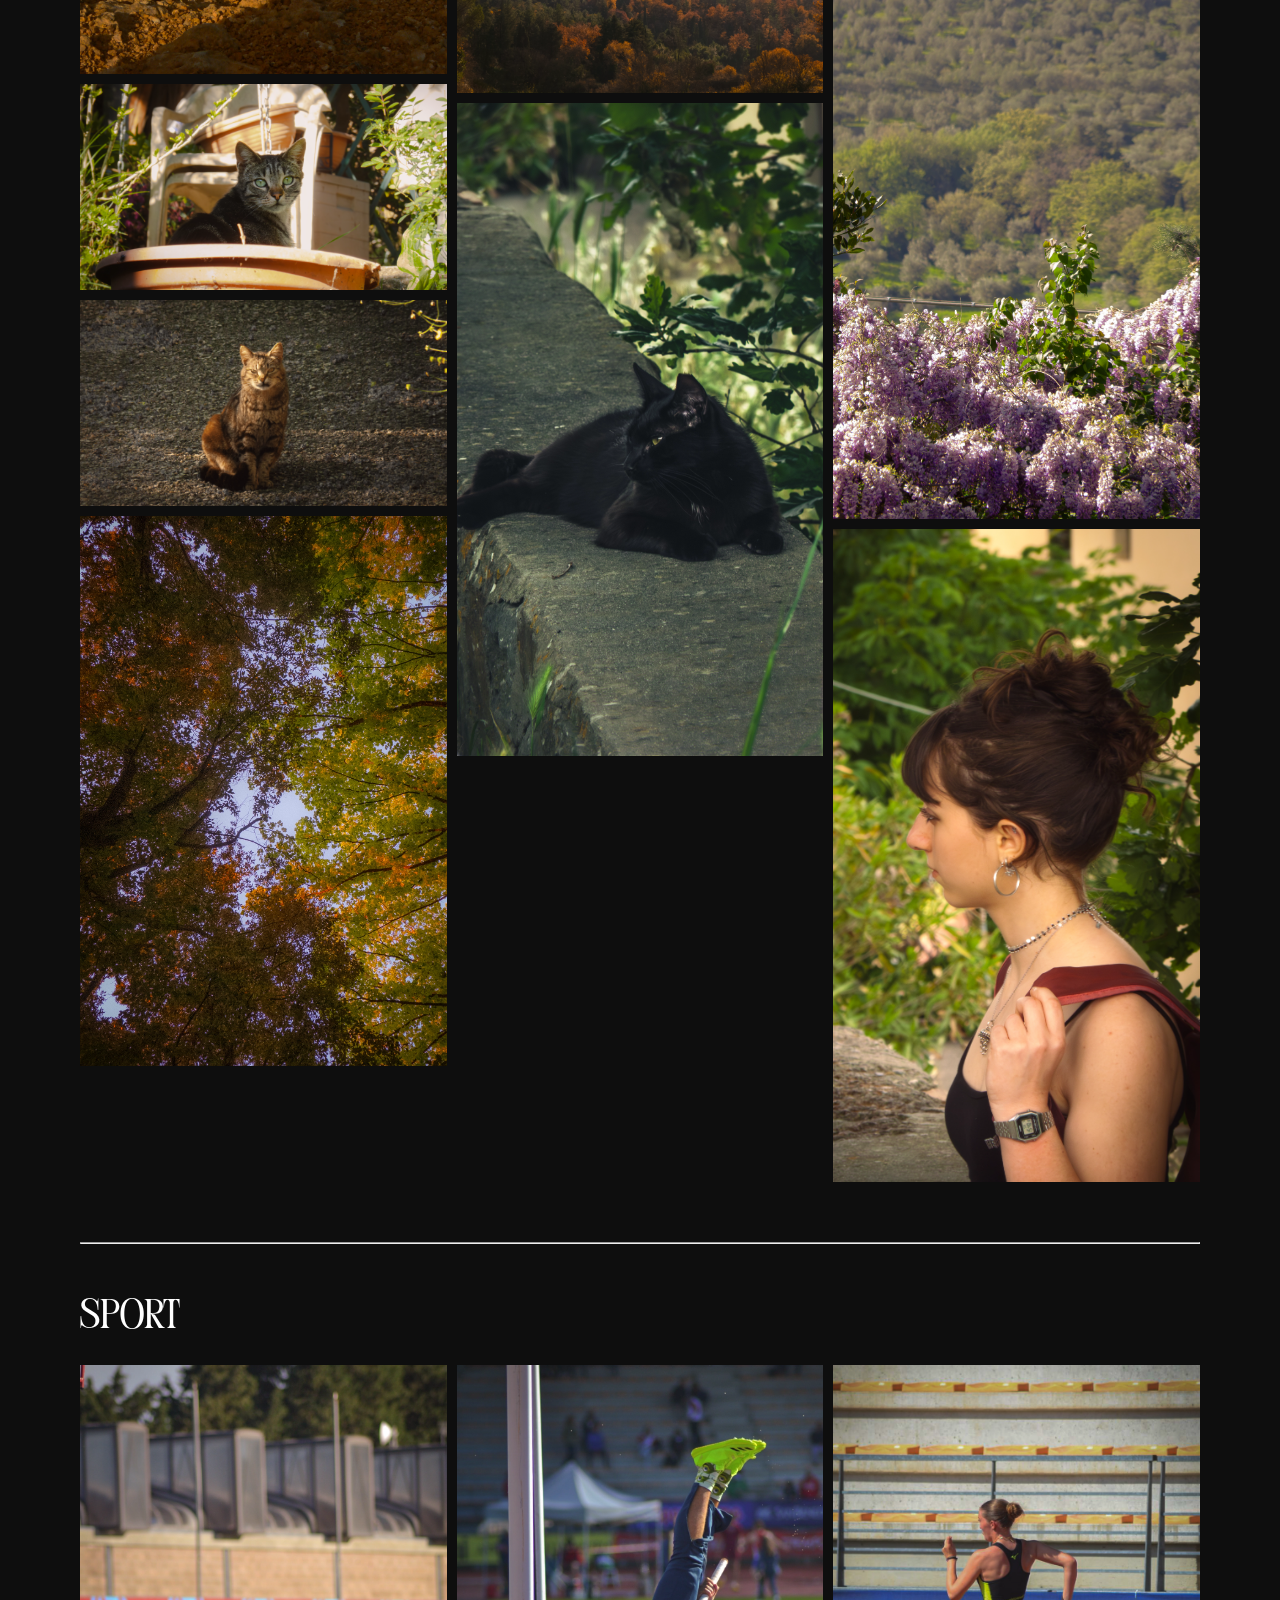
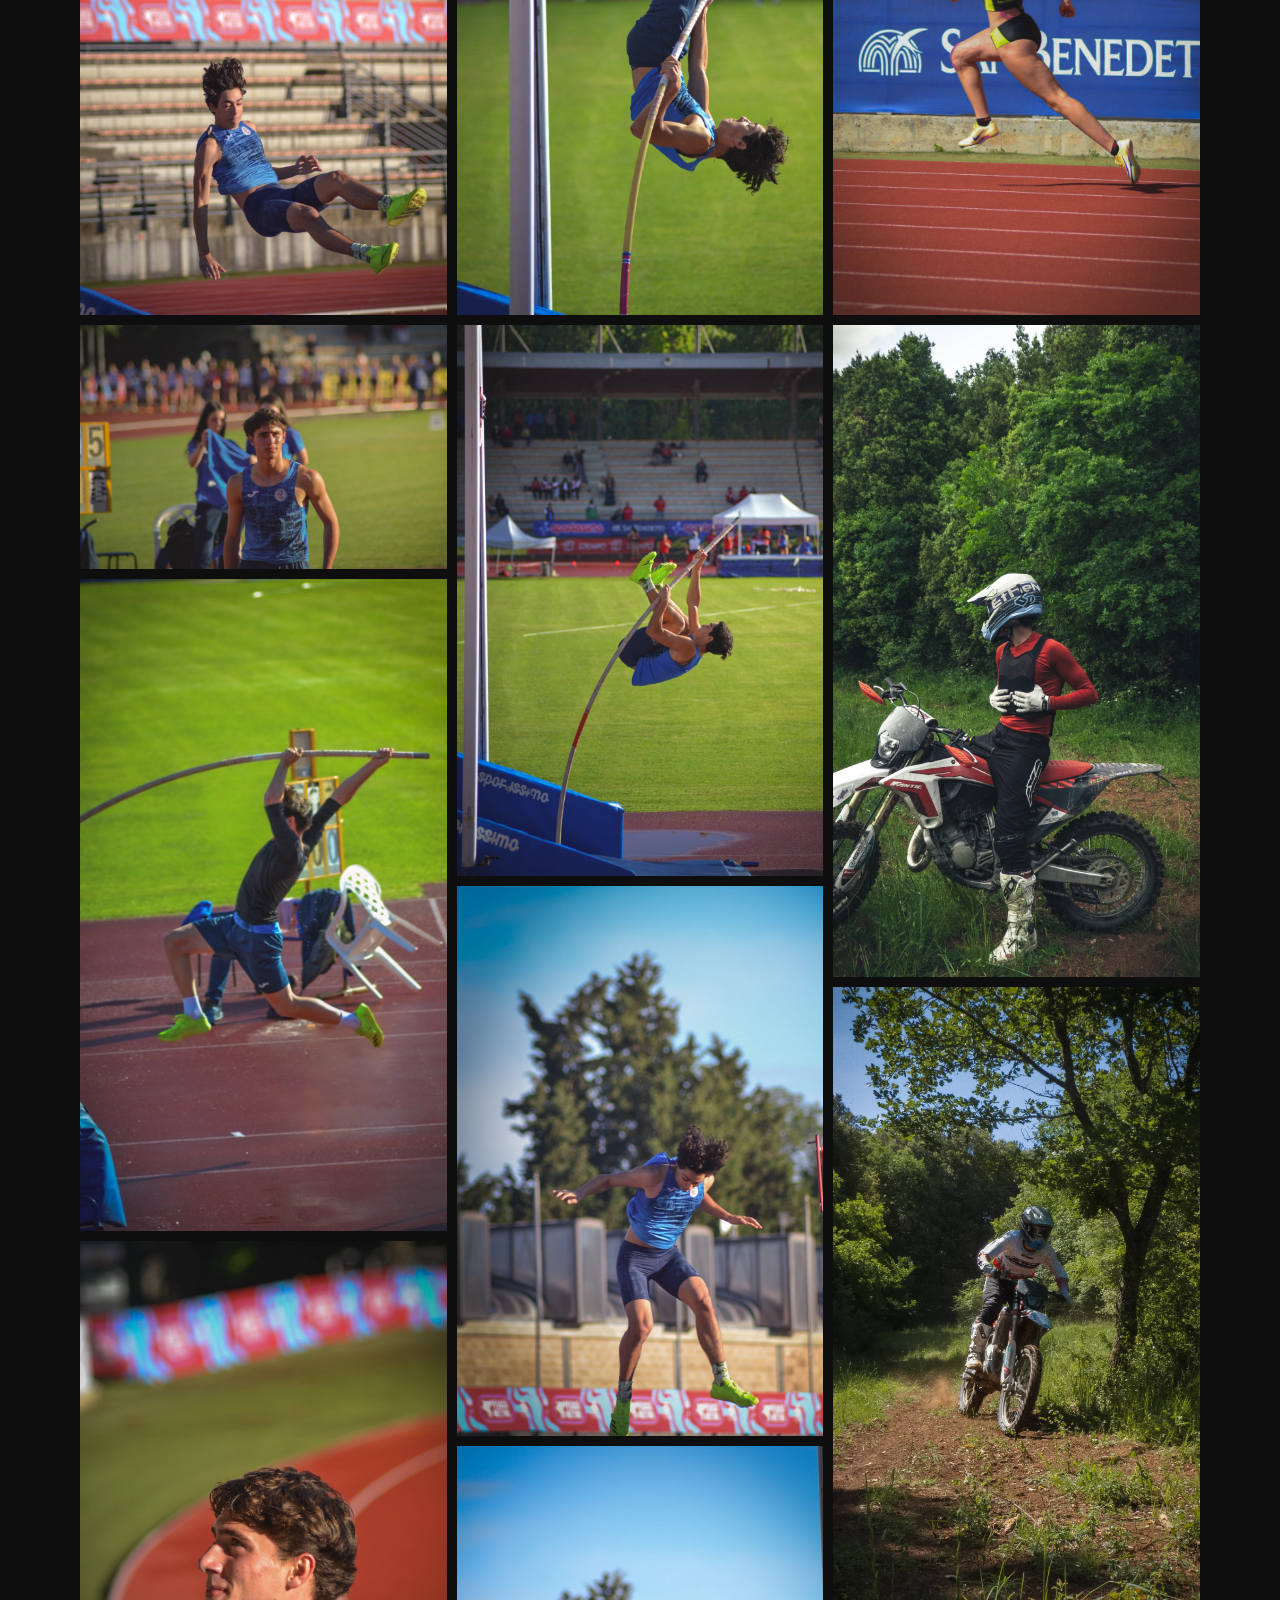
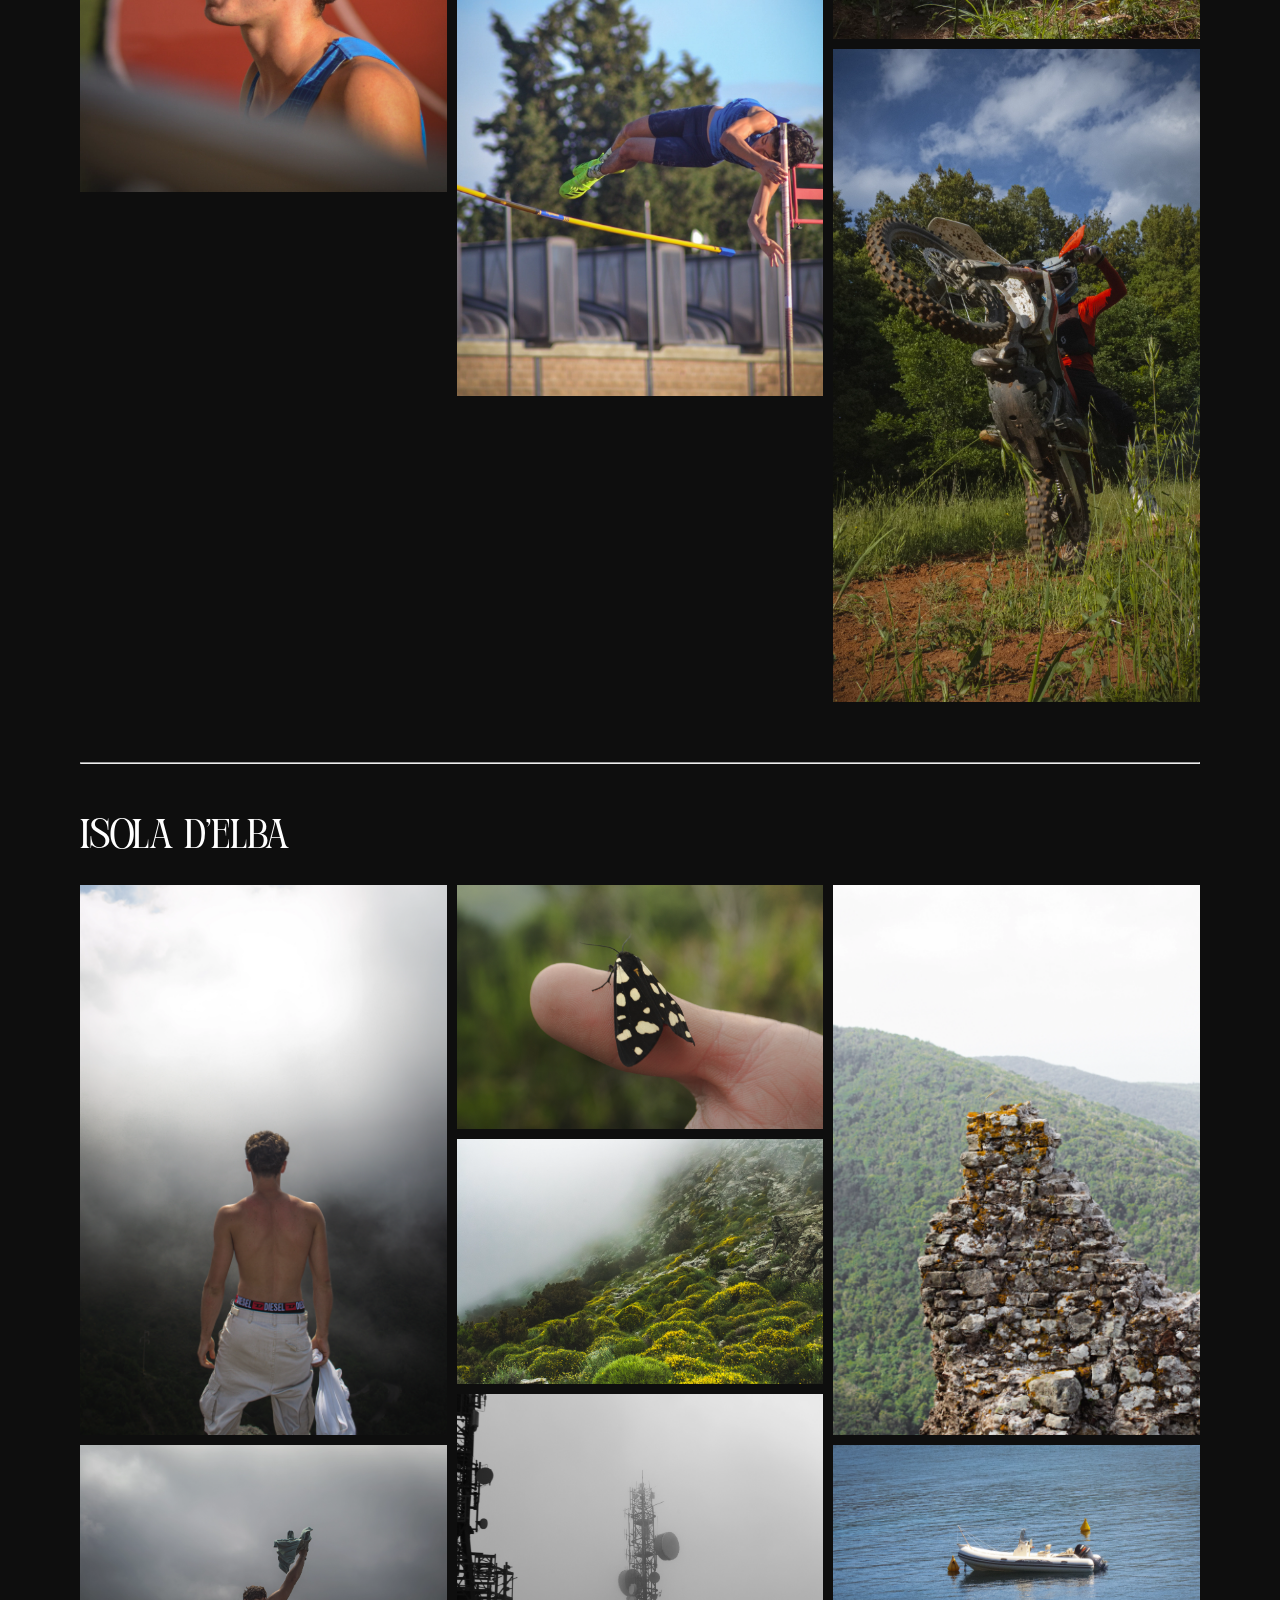
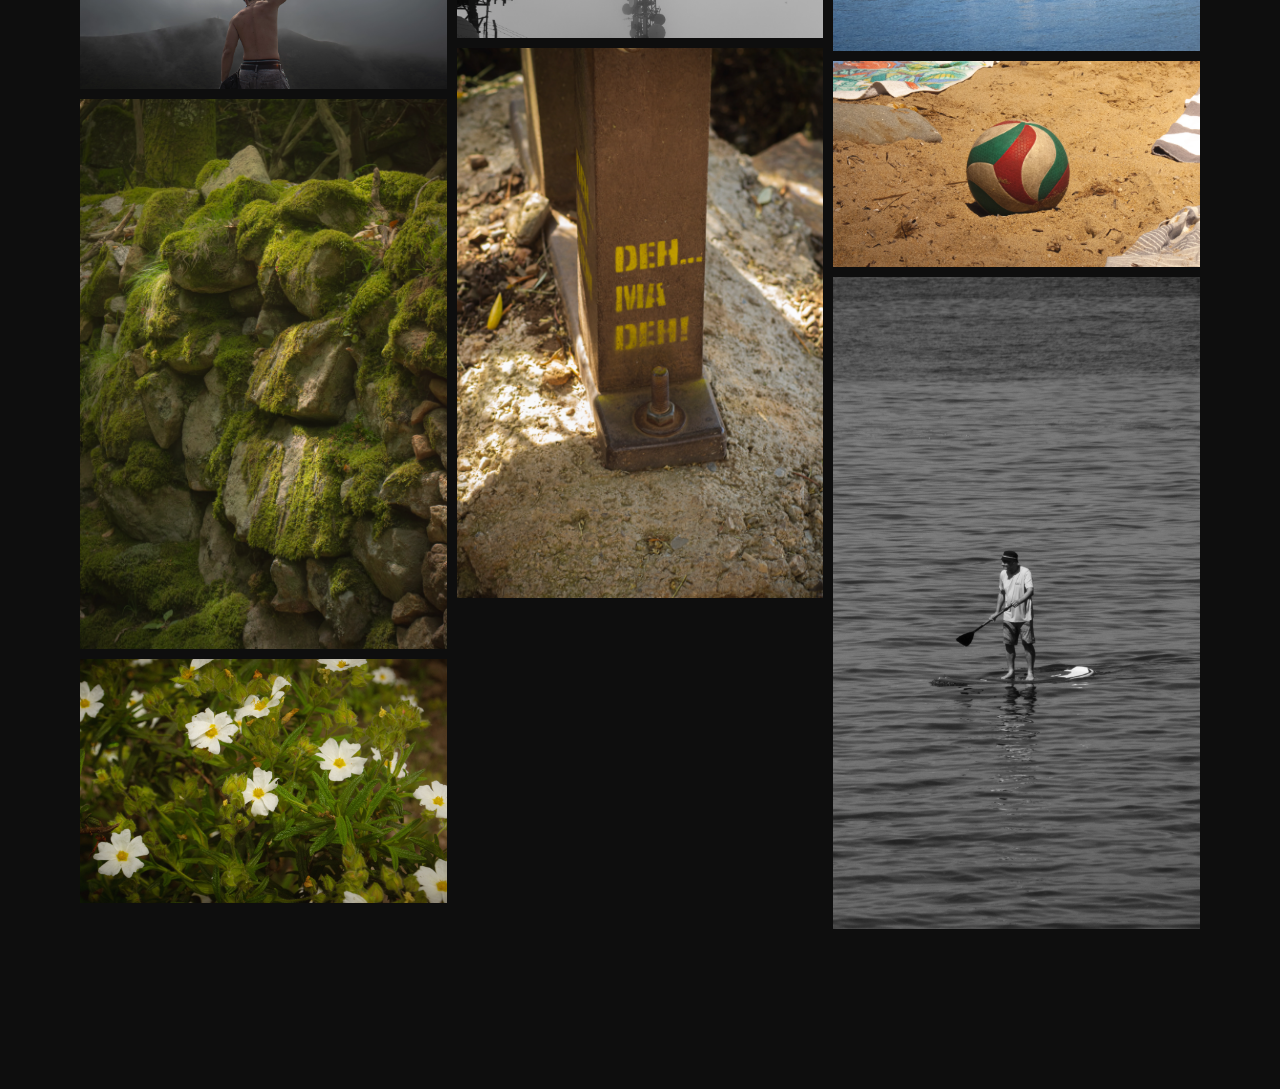
==== commit be1708dd: "Update galleria.html" ====
--- a/galleria.html
+++ b/galleria.html
@@ -66,6 +66,7 @@
                 <img src="imgs/IMGGALLERY2/P1060446.webp" alt="">
                 <img src="imgs/IMGGALLERY2/P1060473.webp" alt="">
                 <img src="imgs/IMGGALLERY2/P1060029.webp" alt="">
+                <img src="imgs/IMGGALLERY2/P1060459.webp" alt="">
             </div>
         </section>
         <hr>
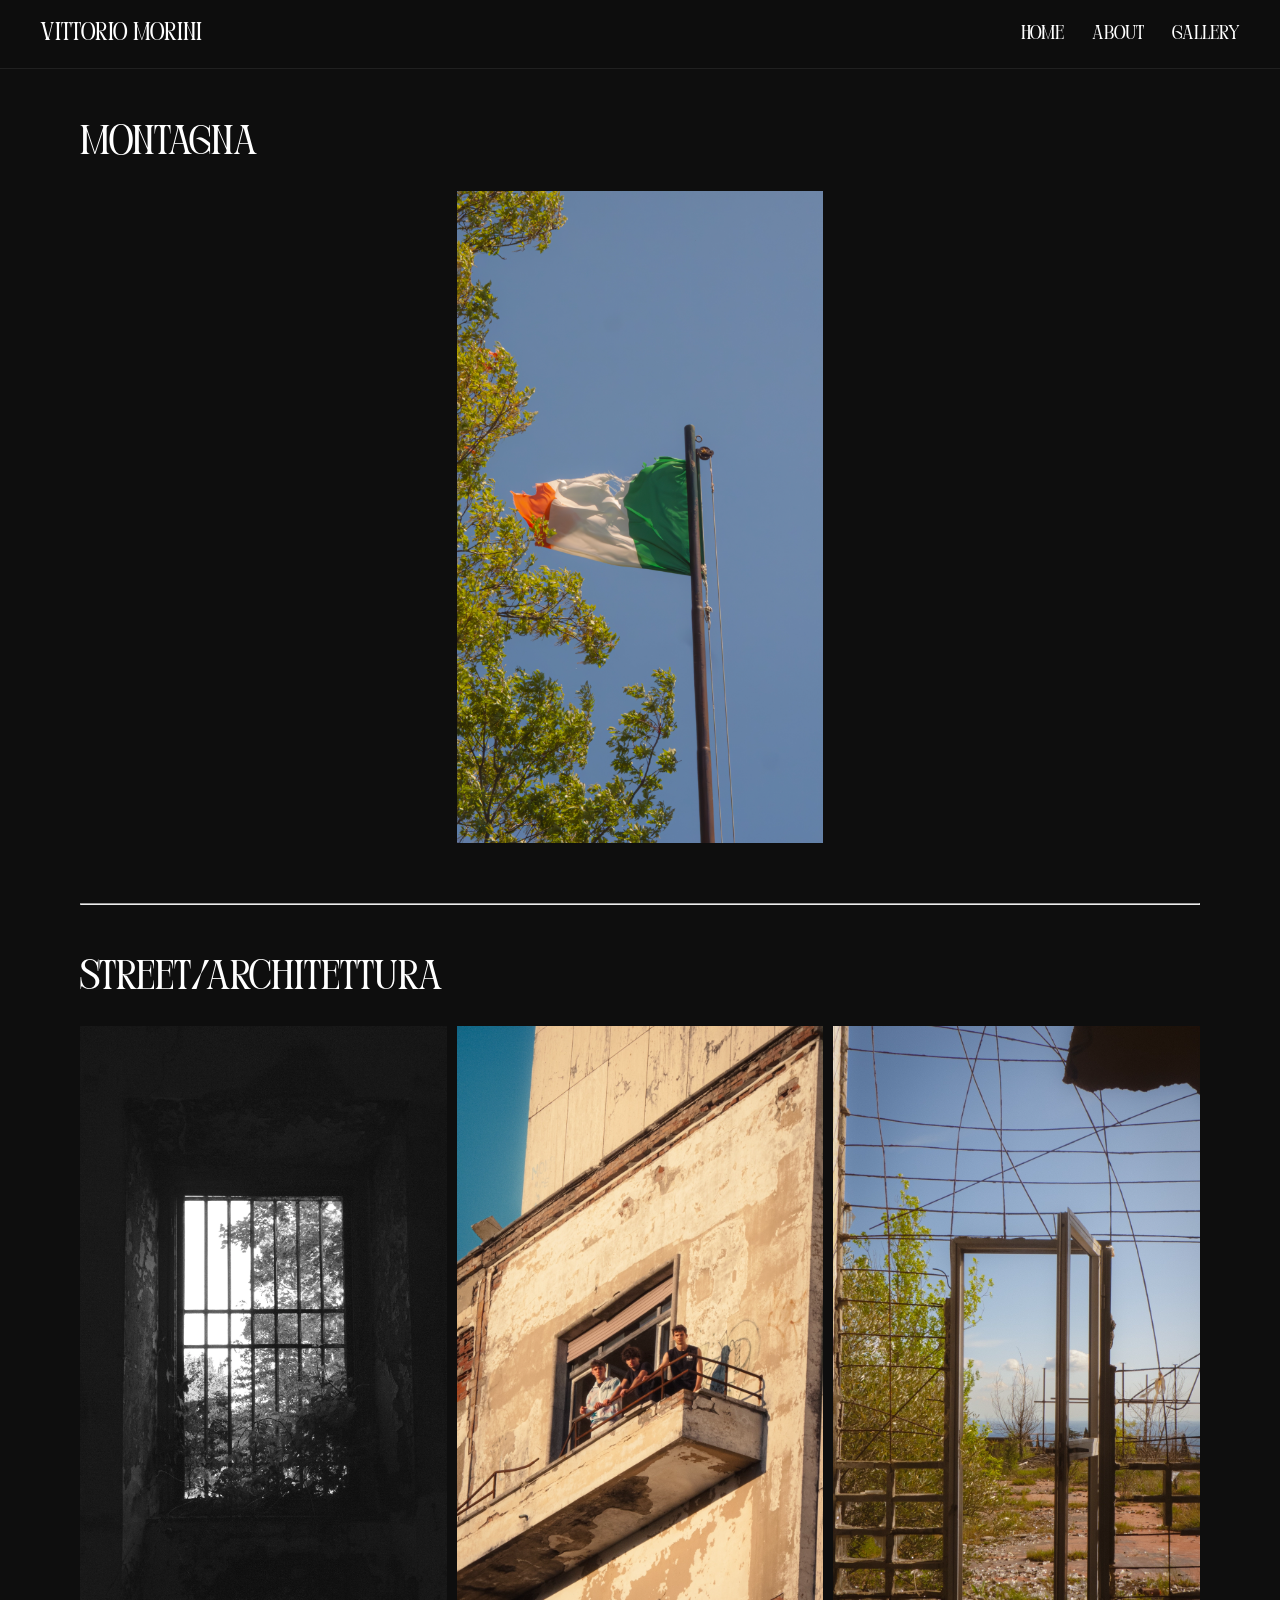
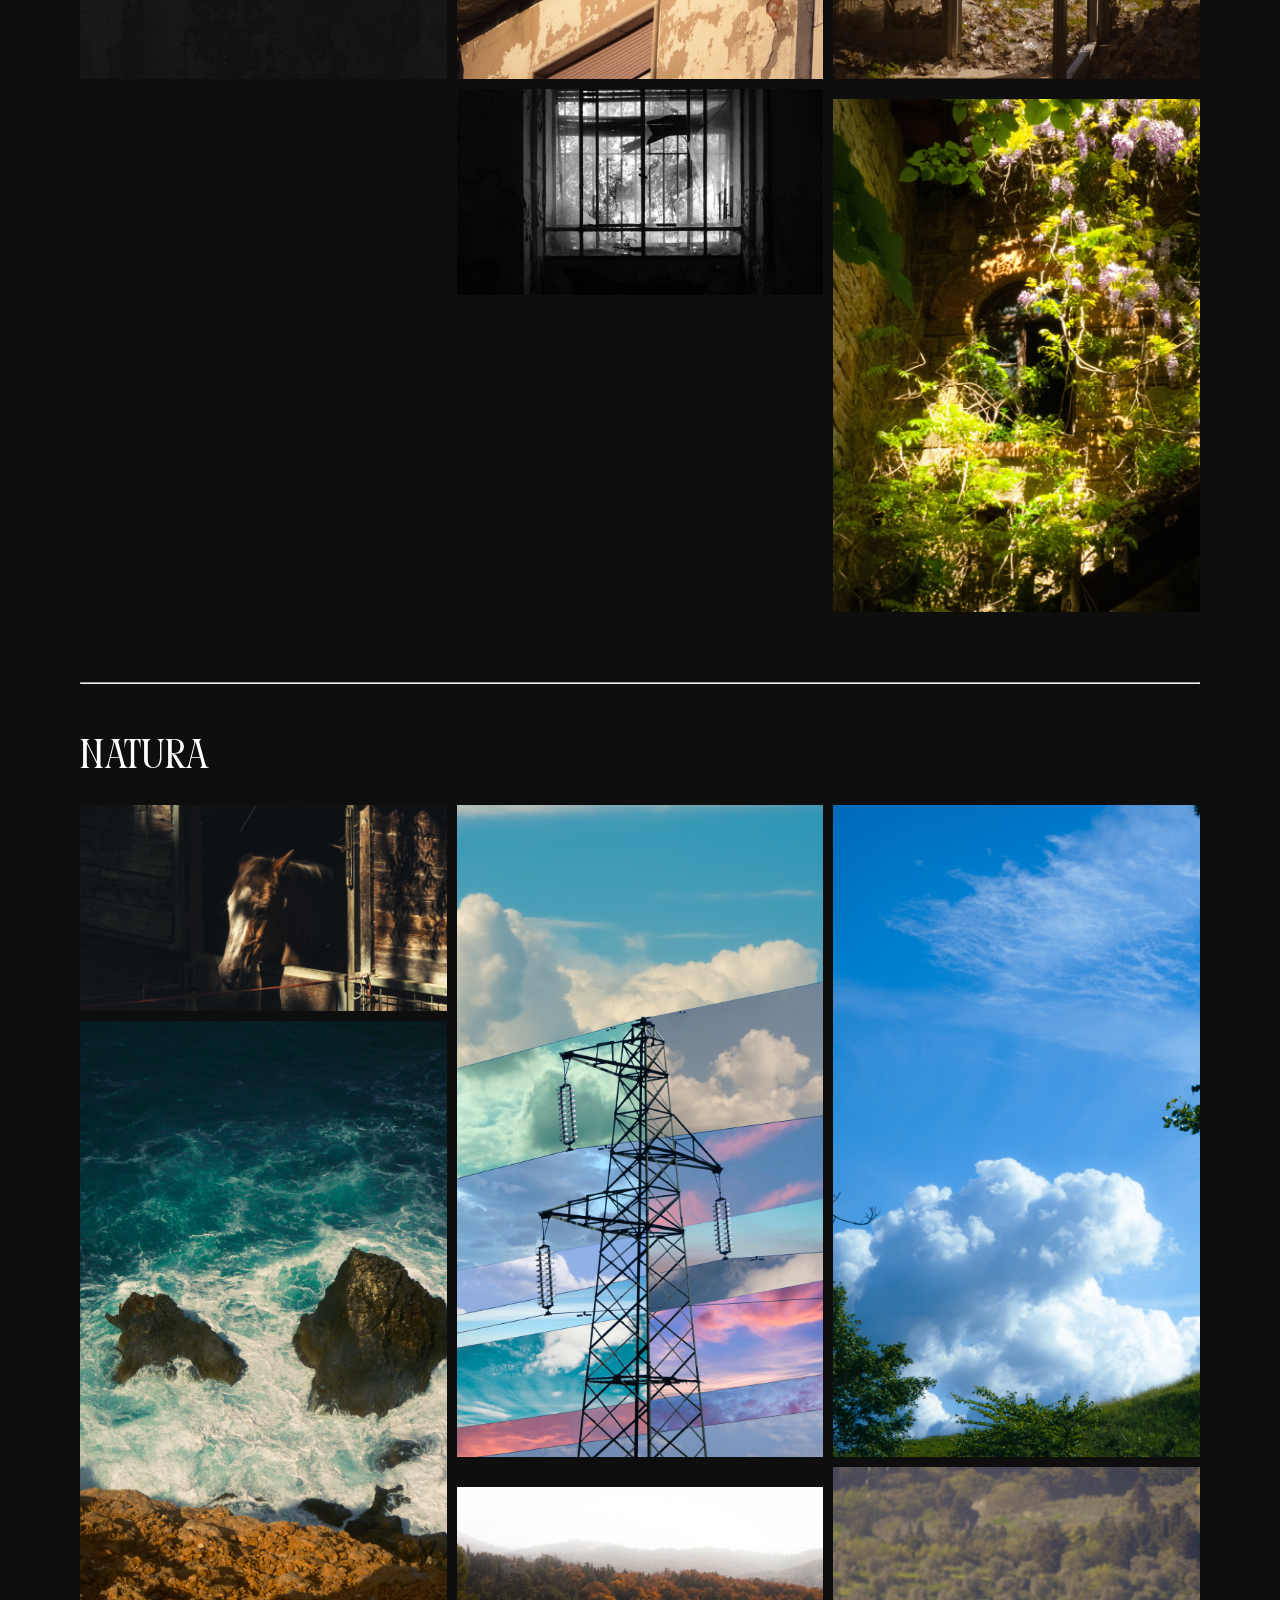
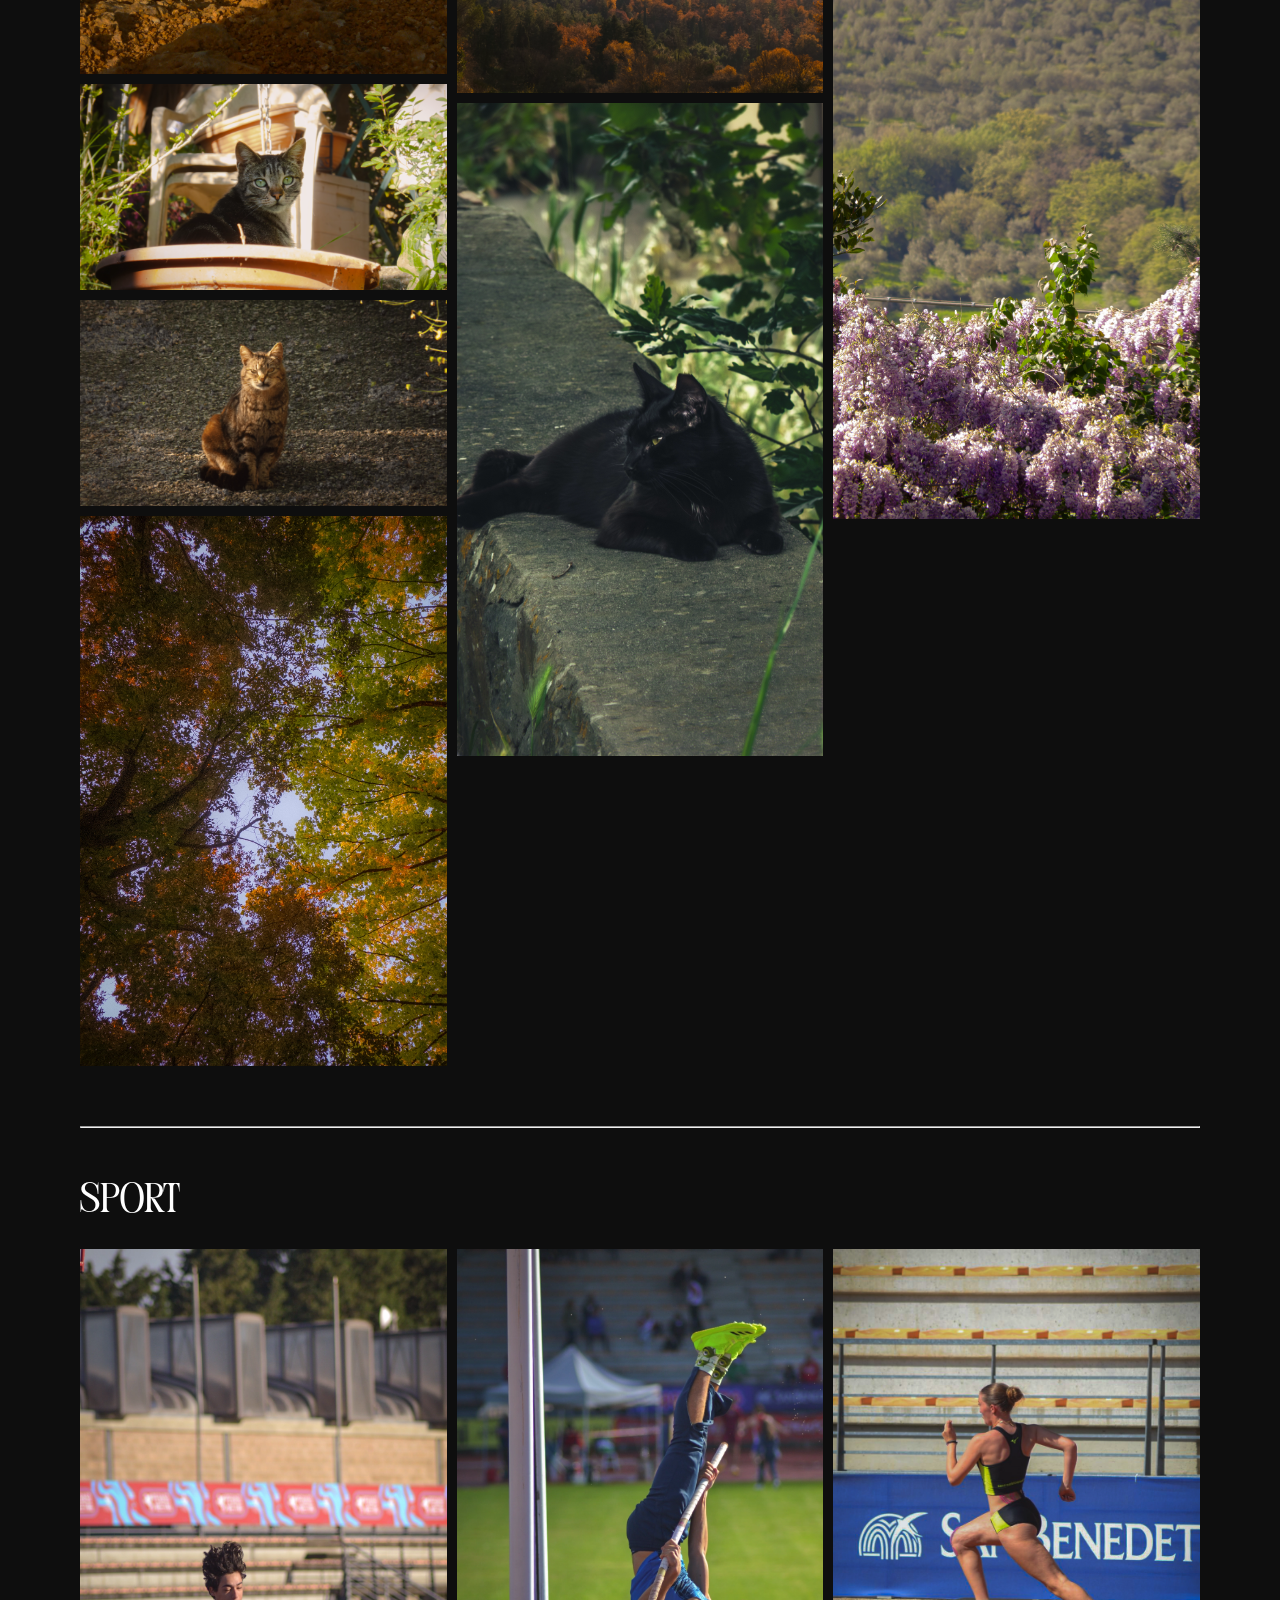
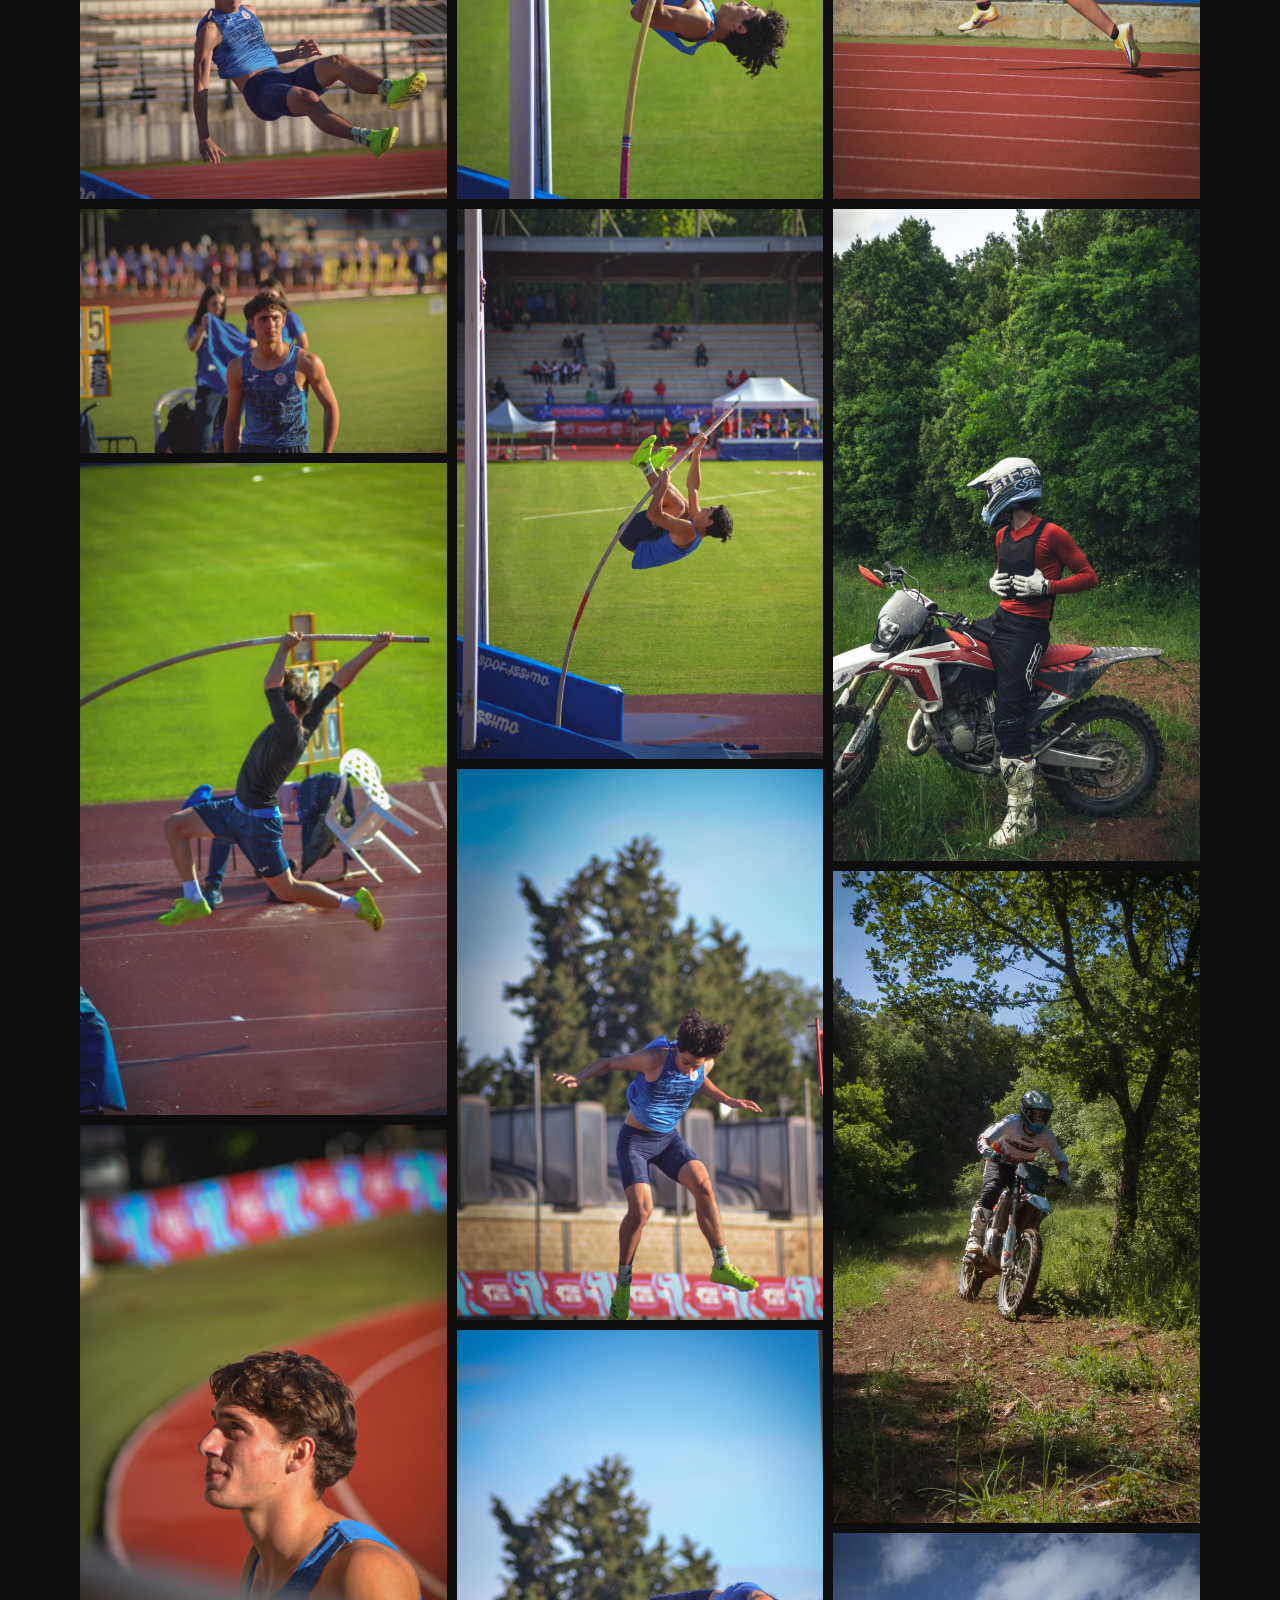
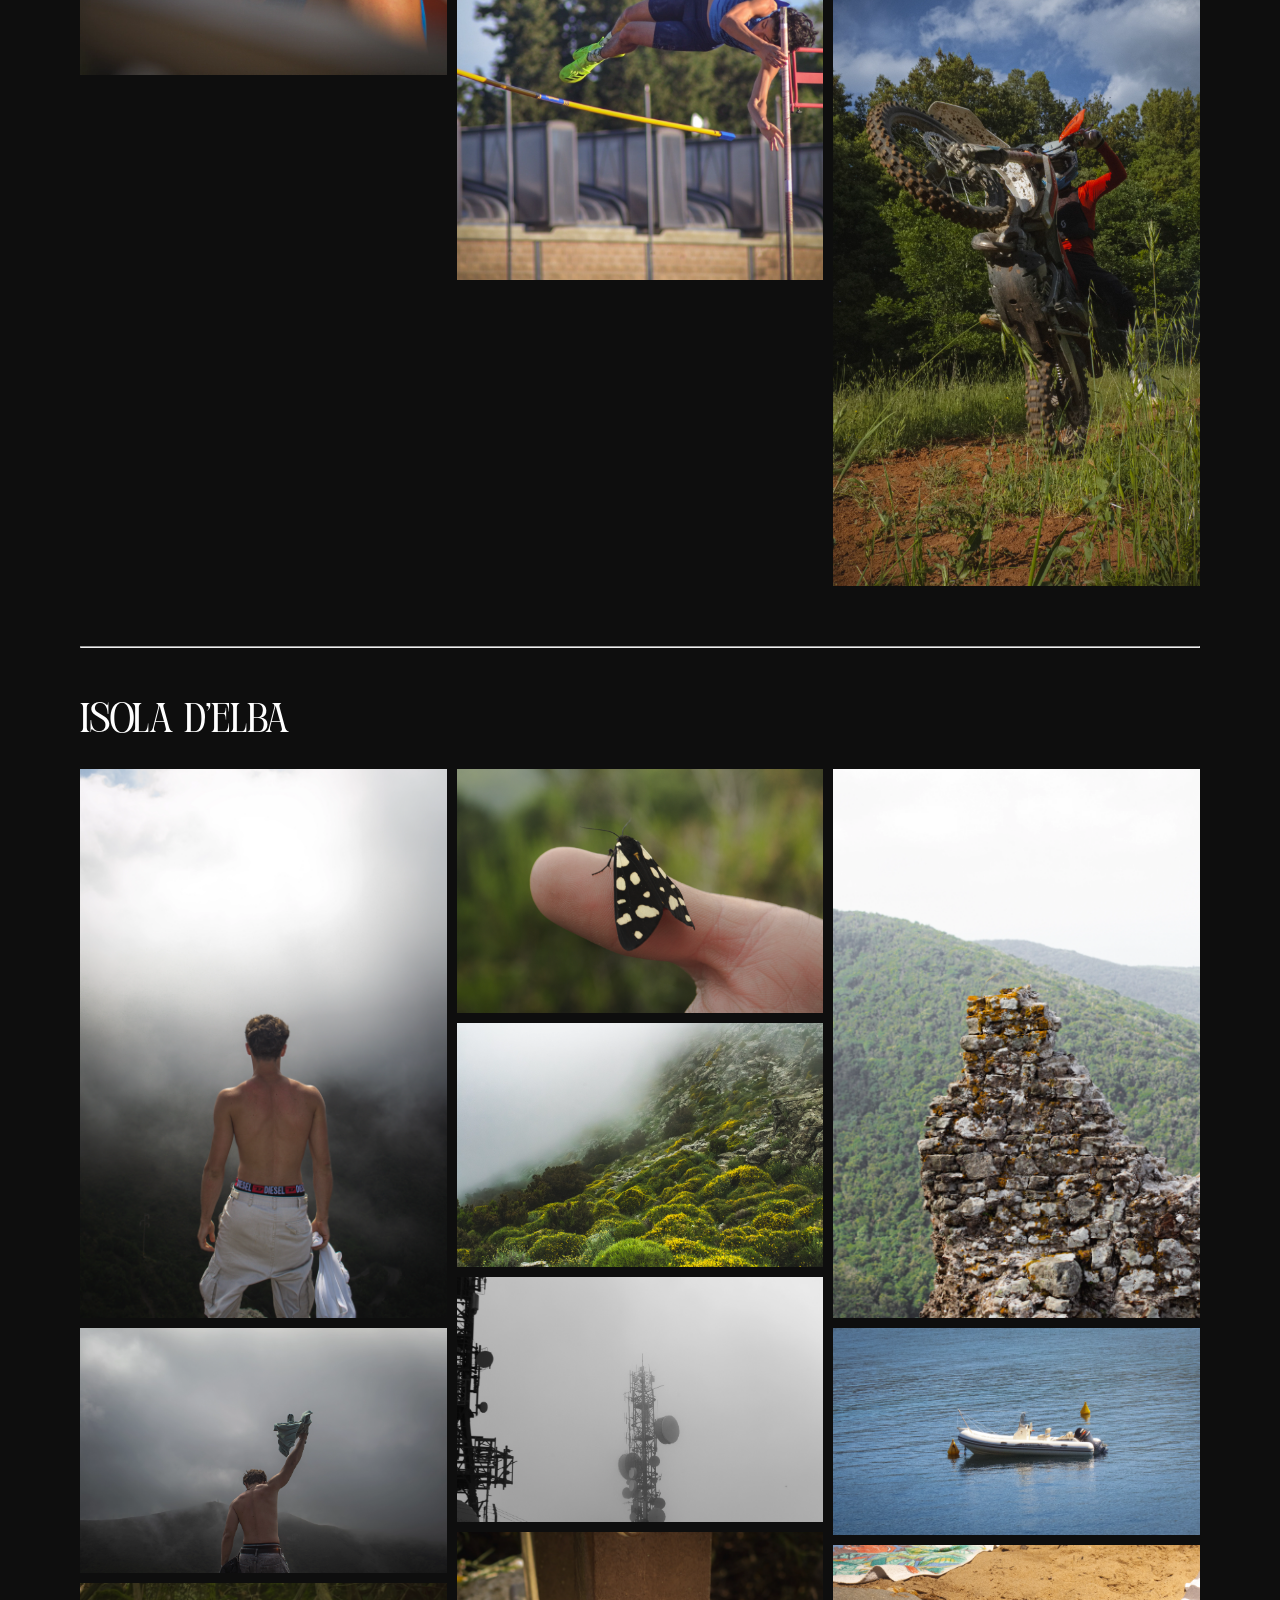
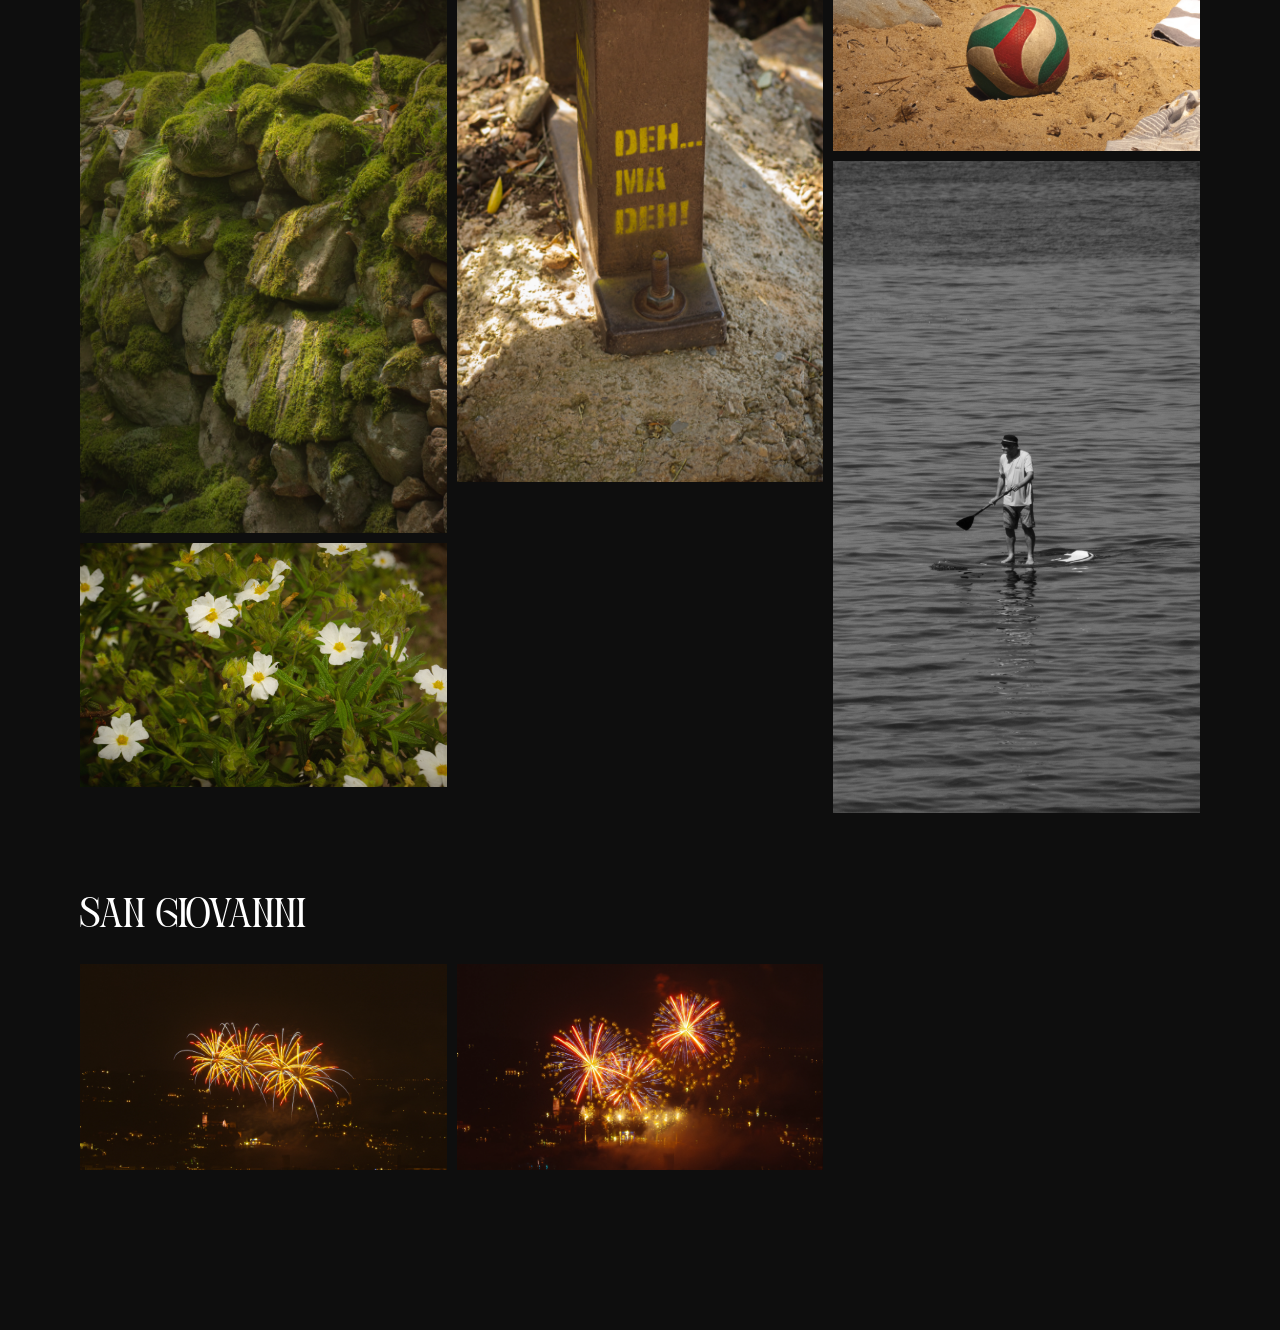
==== commit 097c3b17: "aggiunta san giovanni" ====
--- a/galleria.html
+++ b/galleria.html
@@ -20,7 +20,7 @@
     <main class="galleria">
 
         <section class="tema">
-            <h2>Montagna Nevegàl</h2>
+            <h2>Montagna</h2>
             <div class="tema-grid">
                 <img src="imgs/IMGGALLERY2/P1050594.webp" alt="">
                 <img src="imgs/IMGGALLERY2/P1050620.webp" alt="">
@@ -66,7 +66,6 @@
                 <img src="imgs/IMGGALLERY2/P1060446.webp" alt="">
                 <img src="imgs/IMGGALLERY2/P1060473.webp" alt="">
                 <img src="imgs/IMGGALLERY2/P1060029.webp" alt="">
-                <img src="imgs/IMGGALLERY2/P1060459.webp" alt="">
             </div>
         </section>
         <hr>
@@ -116,6 +115,14 @@
             <img src="imgs/IMGGALLERY2/P1060549-1.webp" alt="">
         </div>
     </section>
+        <section class="tema">
+        <h2>San Giovanni</h2>
+        <div class="tema-grid">
+            <img src="imgs/IMGGALLERY2/P1060781-1.webp" alt="">
+            <img src="imgs/IMGGALLERY2/P1060785-1.webp" alt="">
+
+        </div>
+    </section>
     </main>
 
 </body>
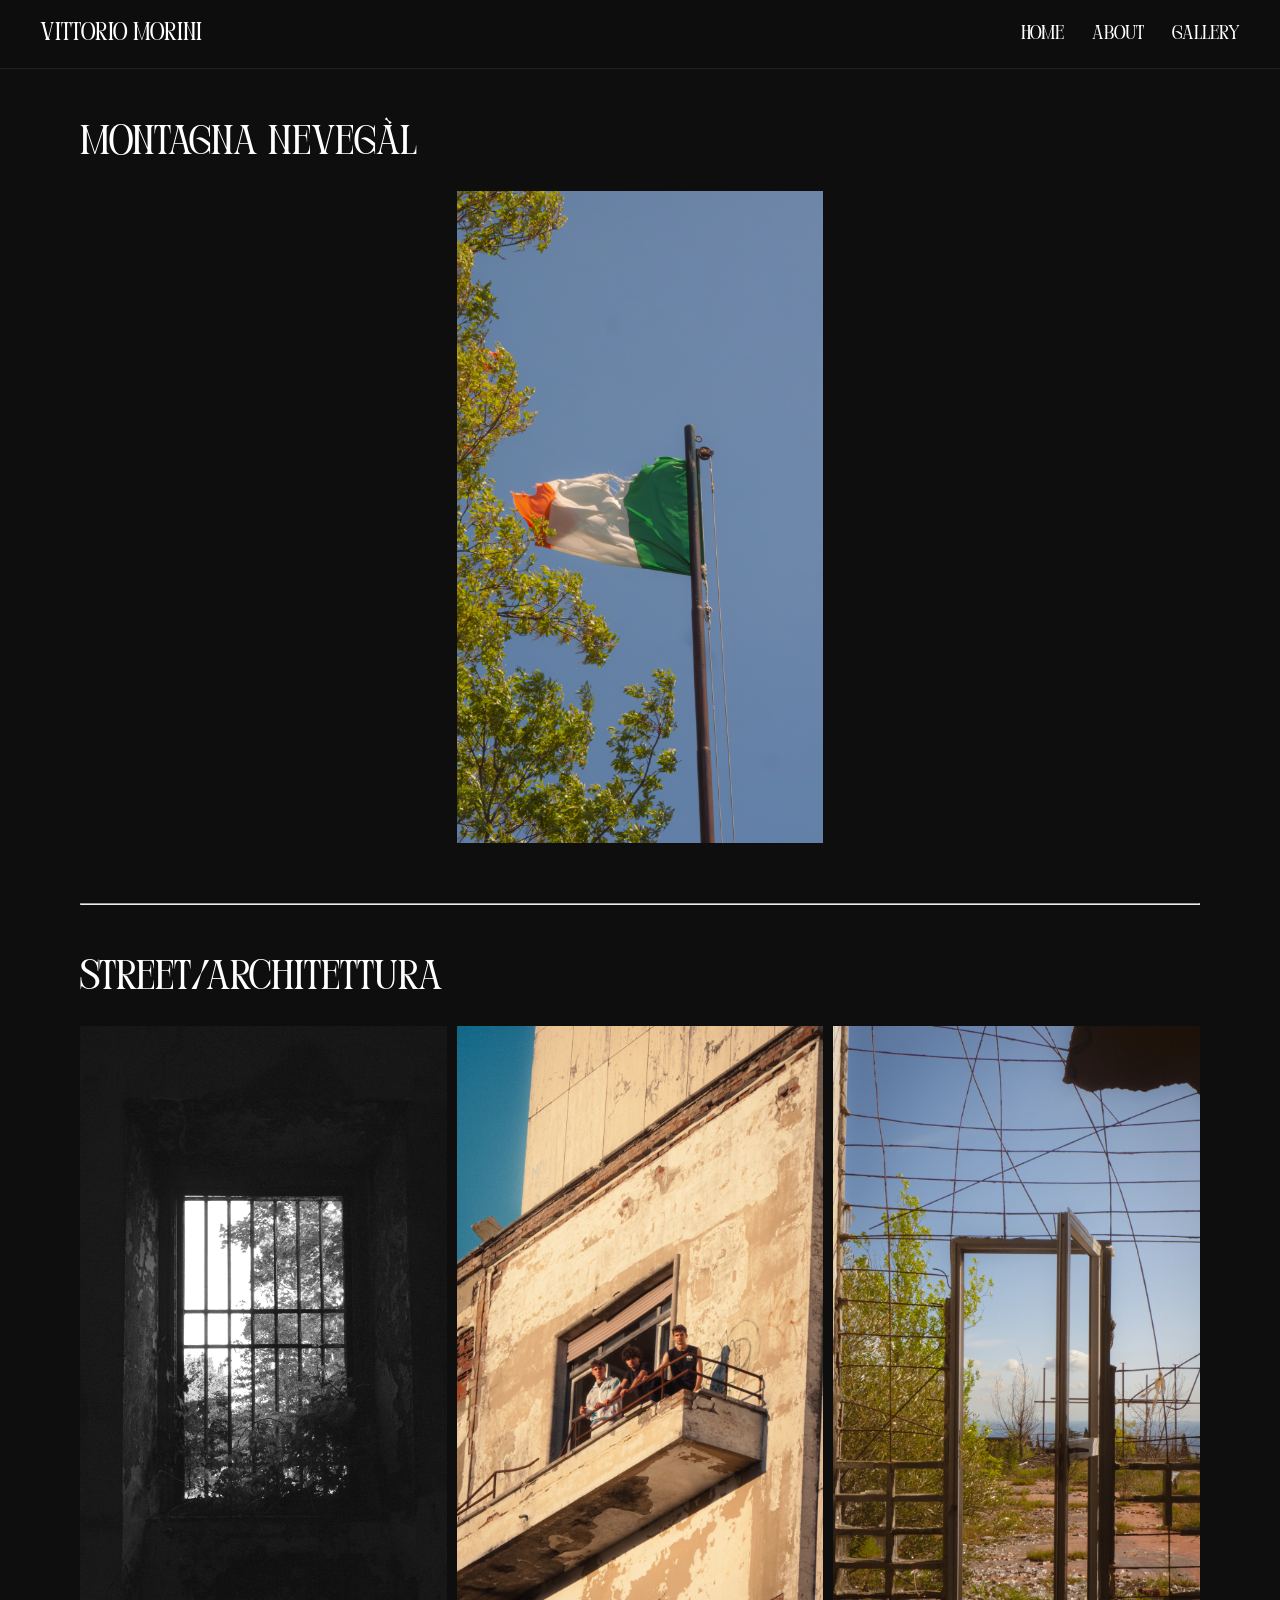
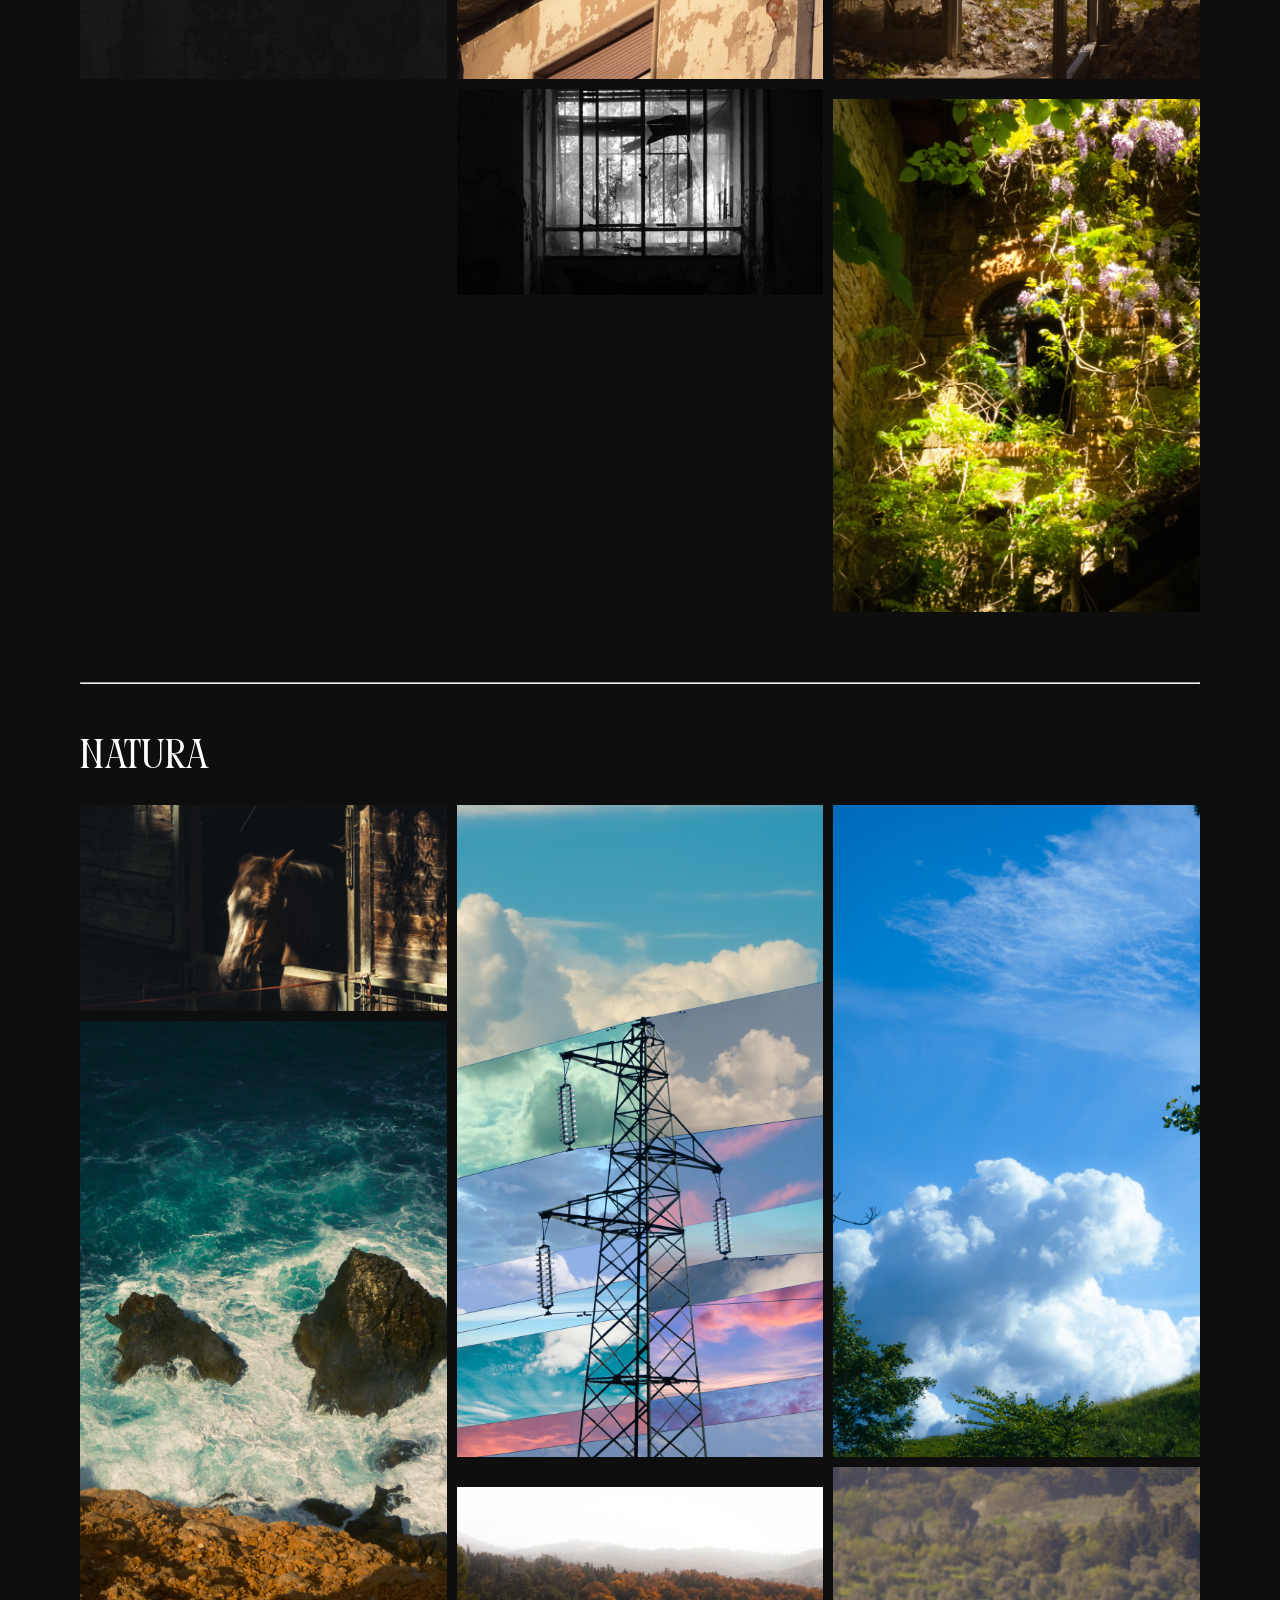
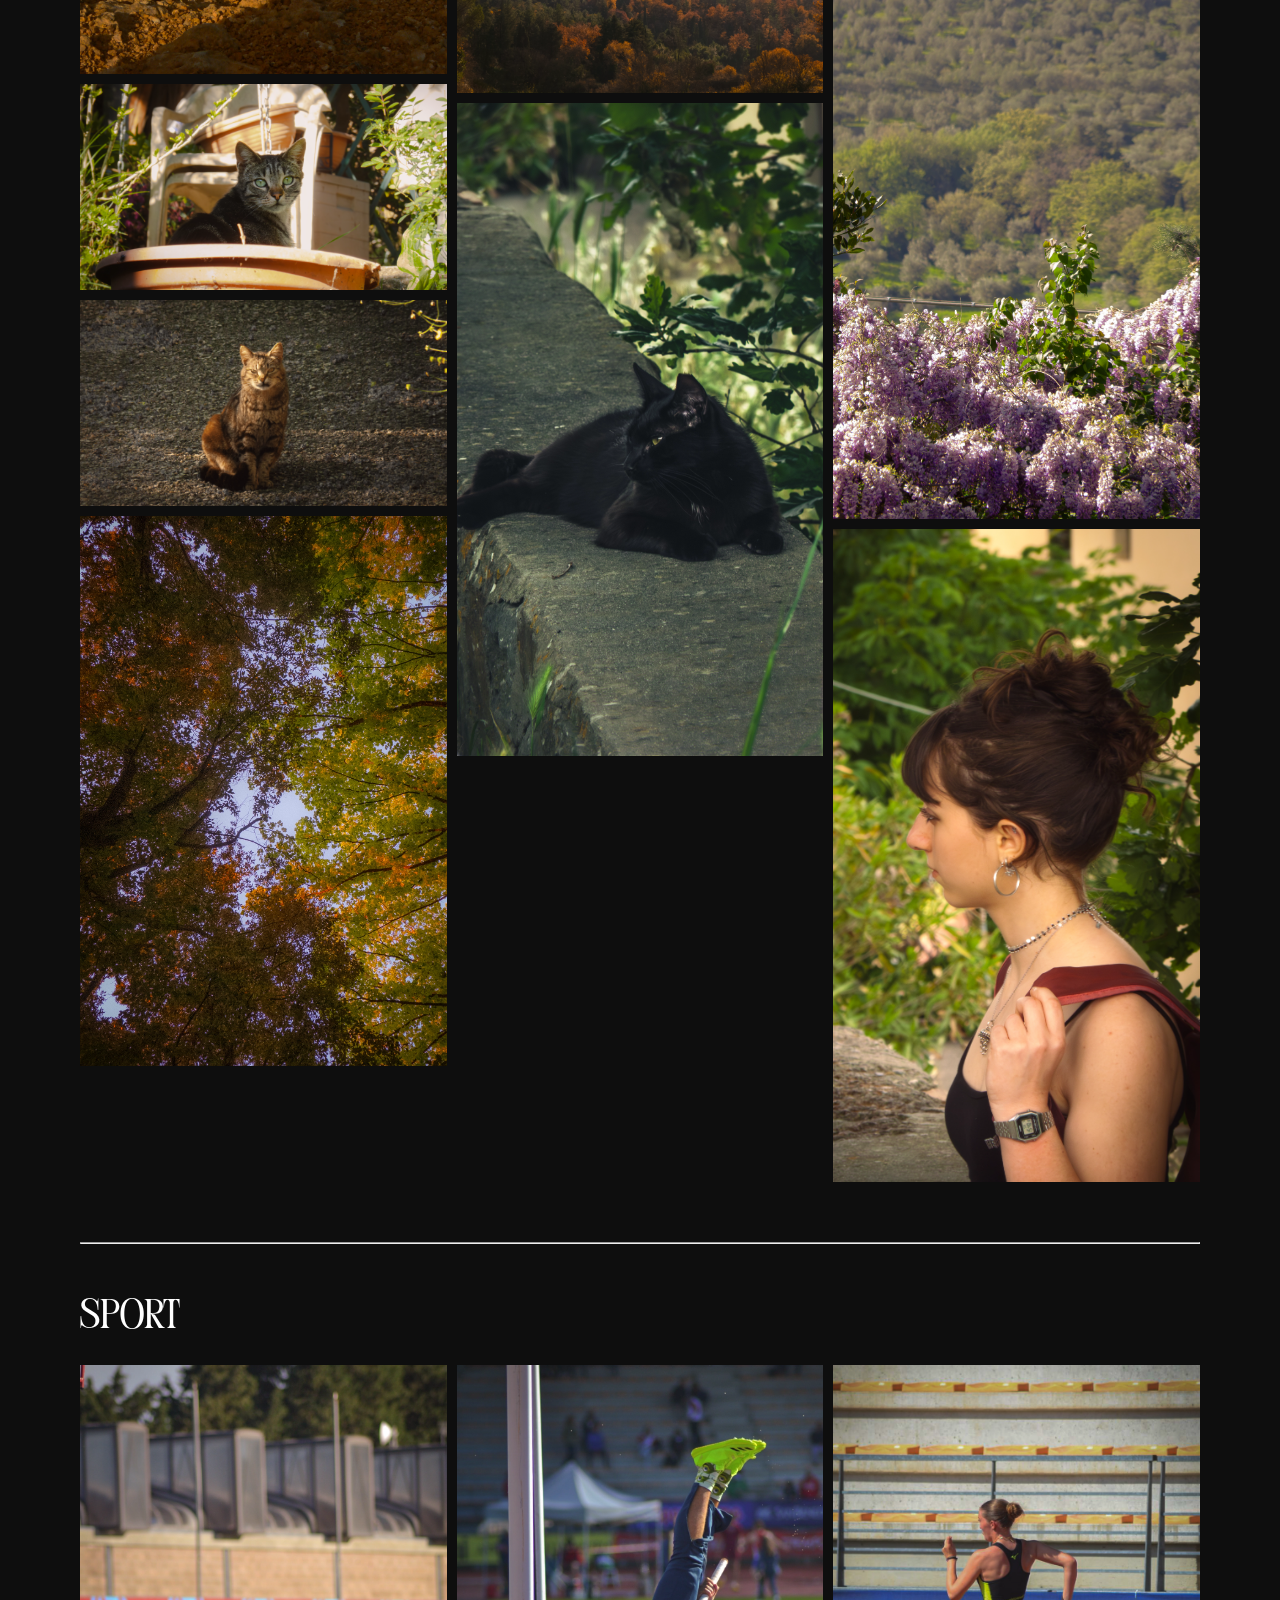
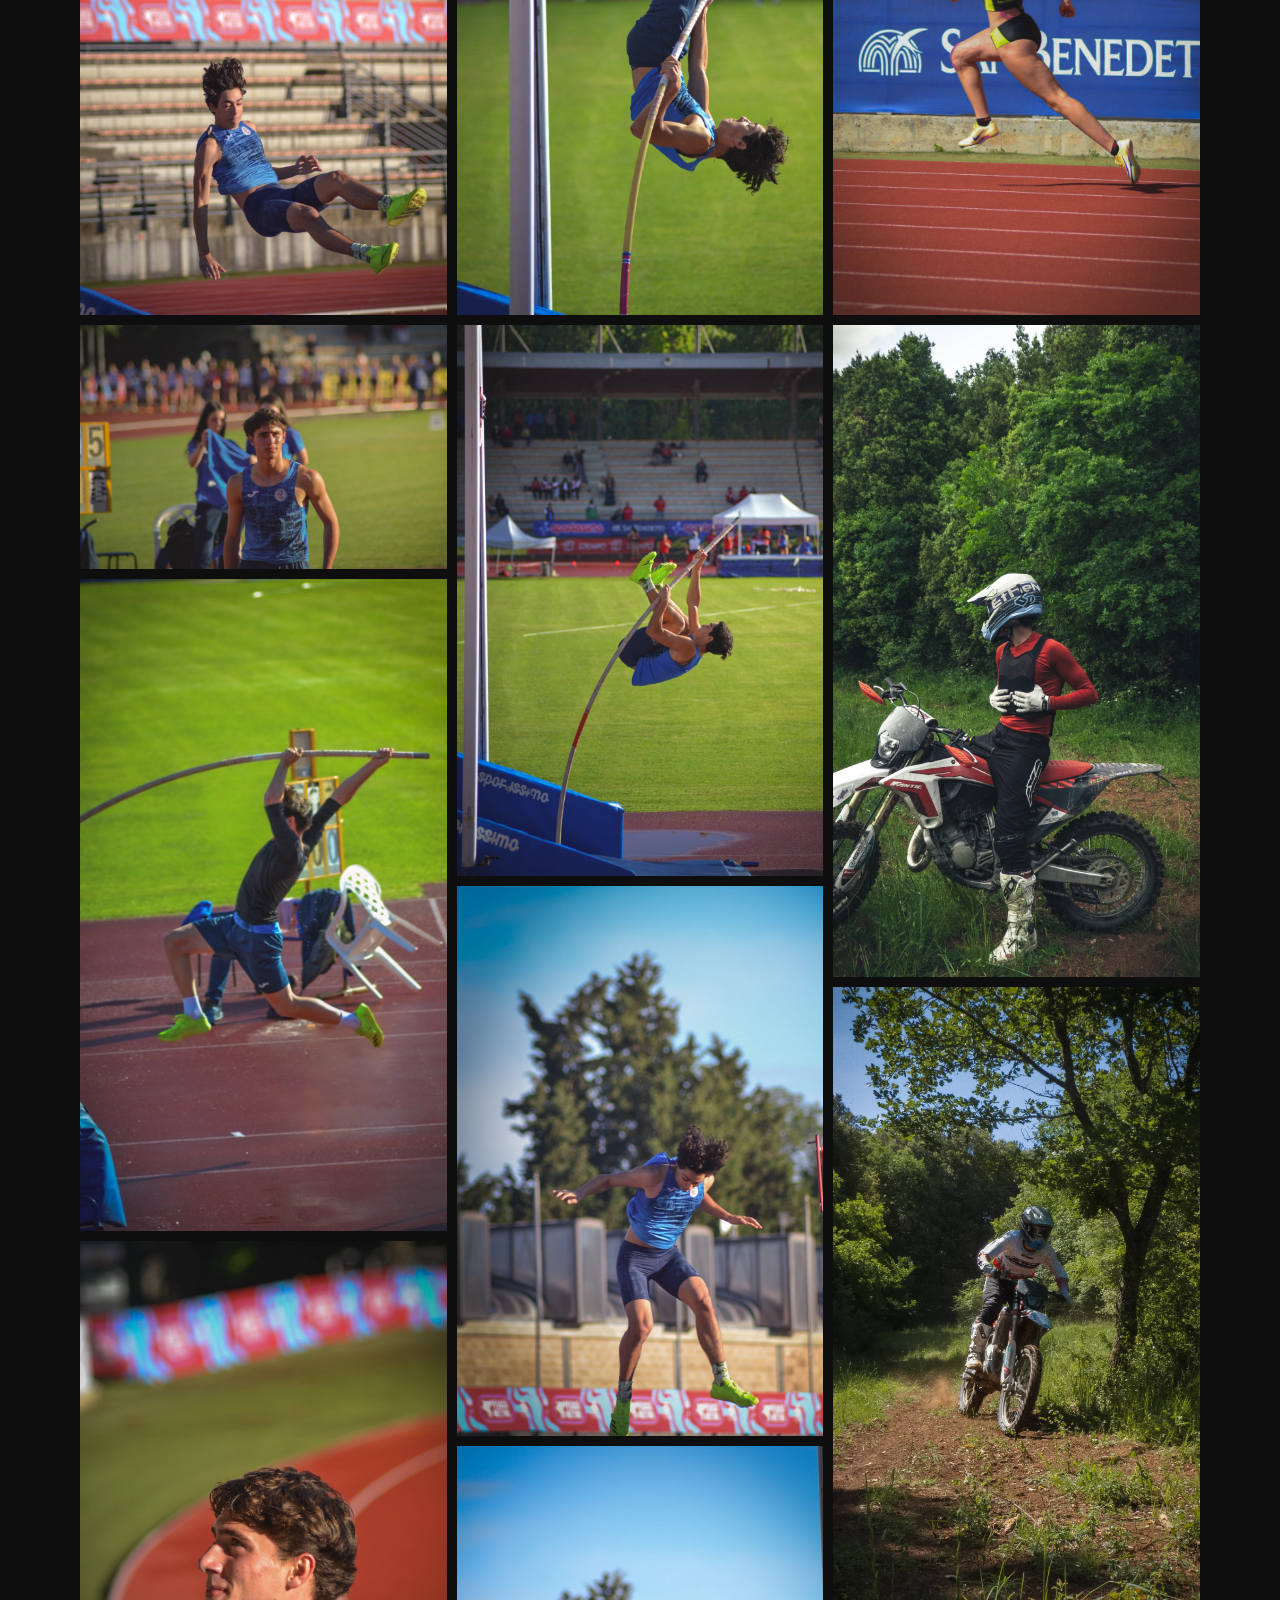
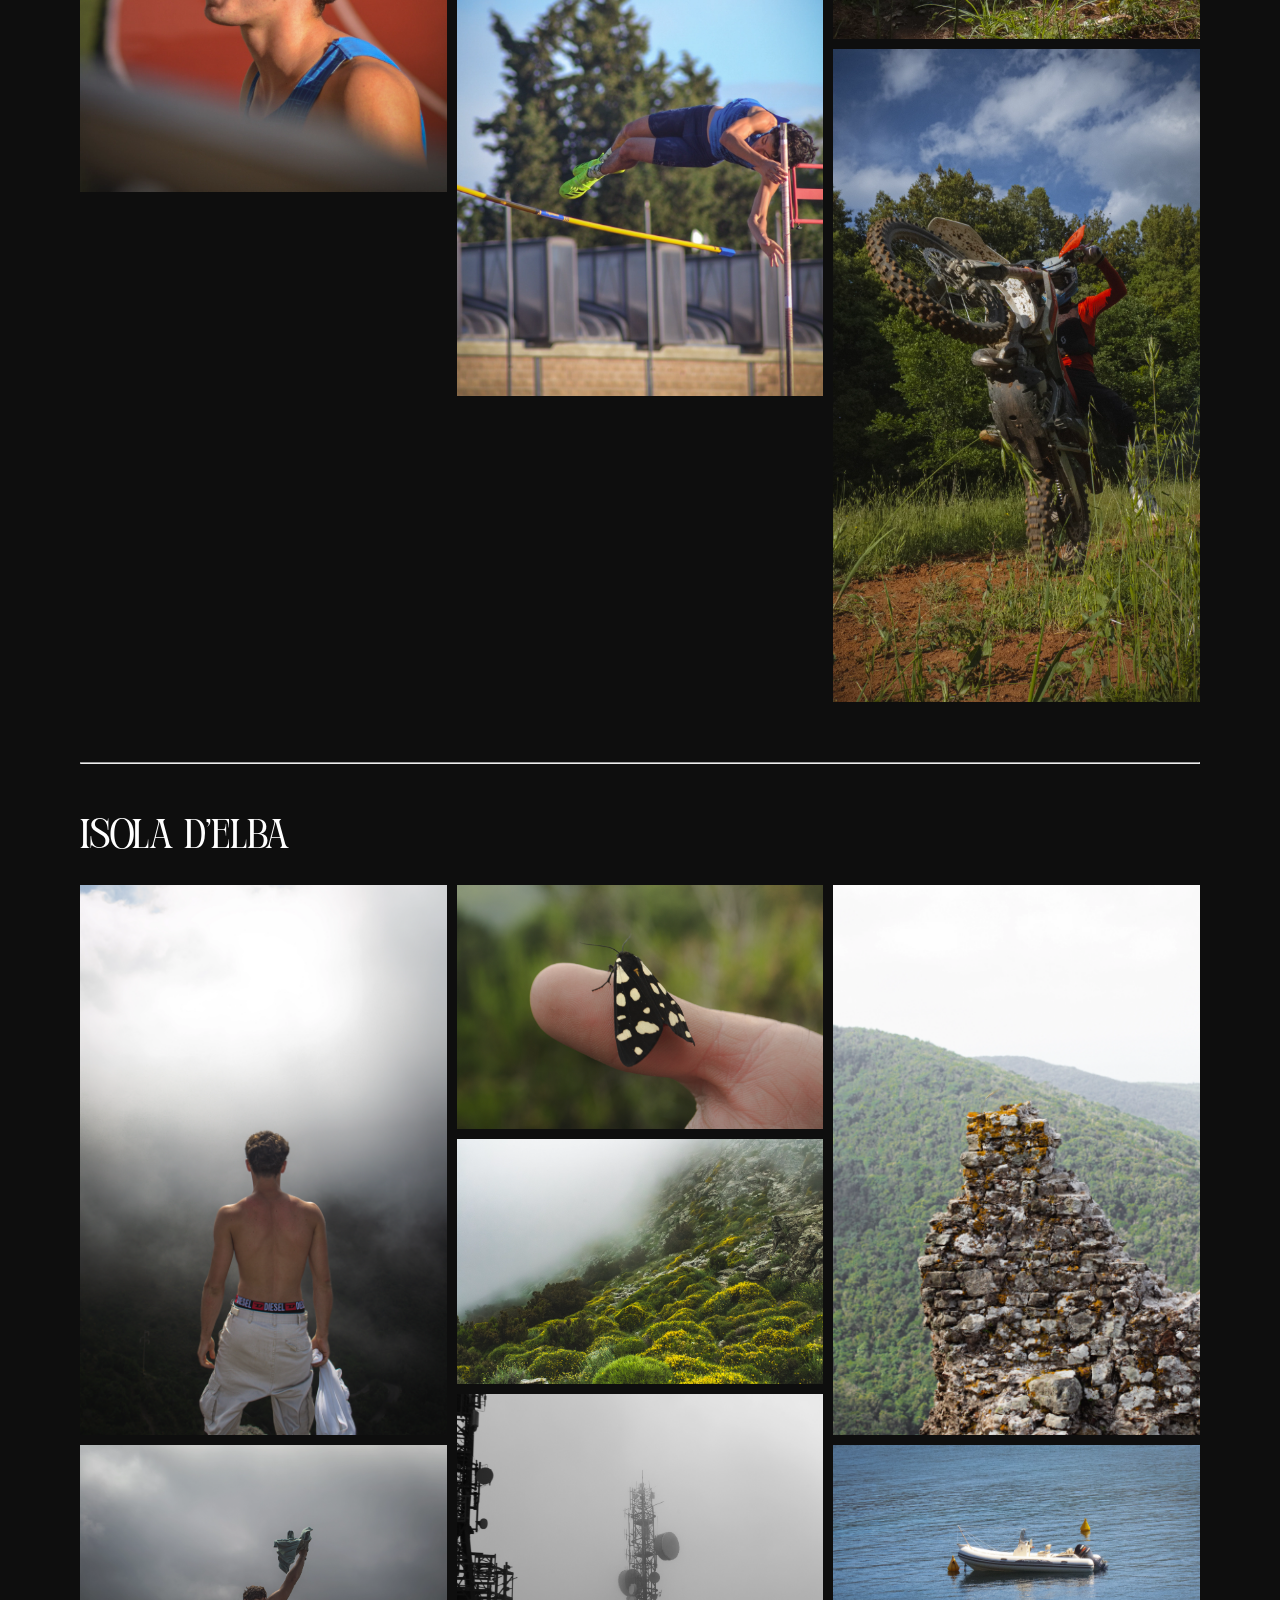
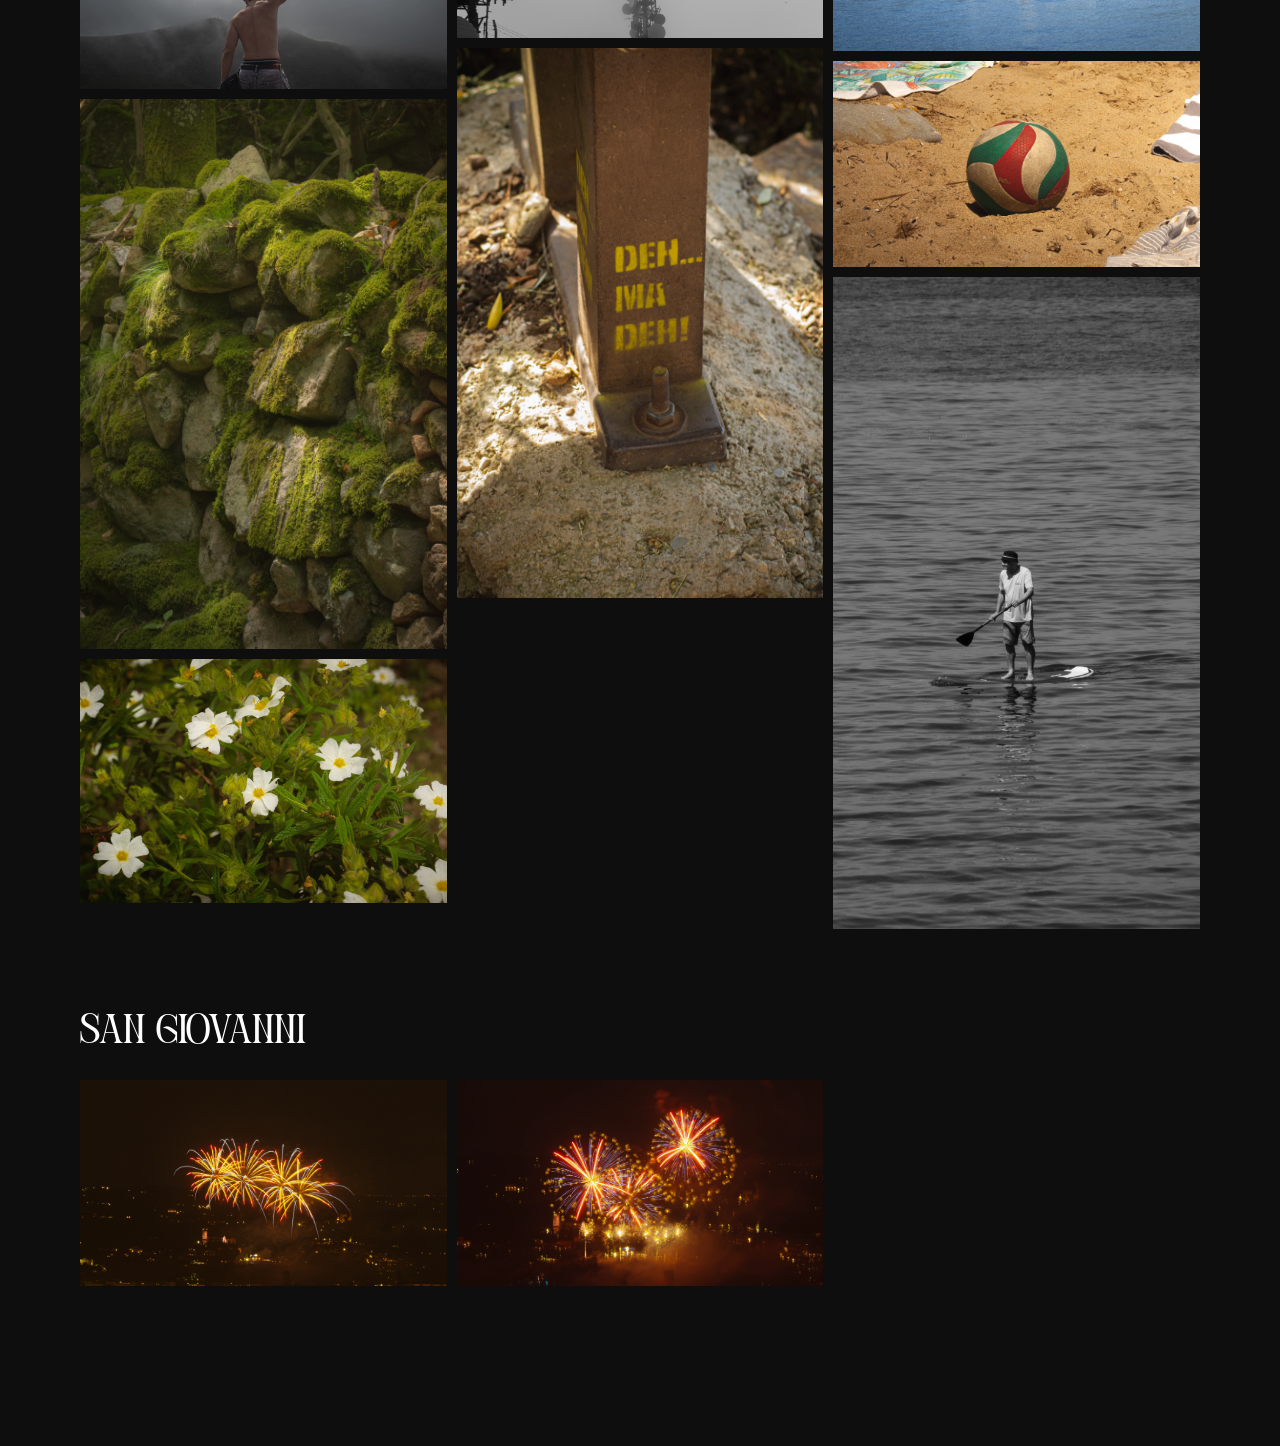
==== commit 9c7b8da8: "codice san giovanni" ====
--- a/galleria.html
+++ b/galleria.html
@@ -20,7 +20,7 @@
     <main class="galleria">
 
         <section class="tema">
-            <h2>Montagna</h2>
+            <h2>Montagna Nevegàl</h2>
             <div class="tema-grid">
                 <img src="imgs/IMGGALLERY2/P1050594.webp" alt="">
                 <img src="imgs/IMGGALLERY2/P1050620.webp" alt="">
@@ -66,6 +66,7 @@
                 <img src="imgs/IMGGALLERY2/P1060446.webp" alt="">
                 <img src="imgs/IMGGALLERY2/P1060473.webp" alt="">
                 <img src="imgs/IMGGALLERY2/P1060029.webp" alt="">
+                <img src="imgs/IMGGALLERY2/P1060459.webp" alt="">
             </div>
         </section>
         <hr>
